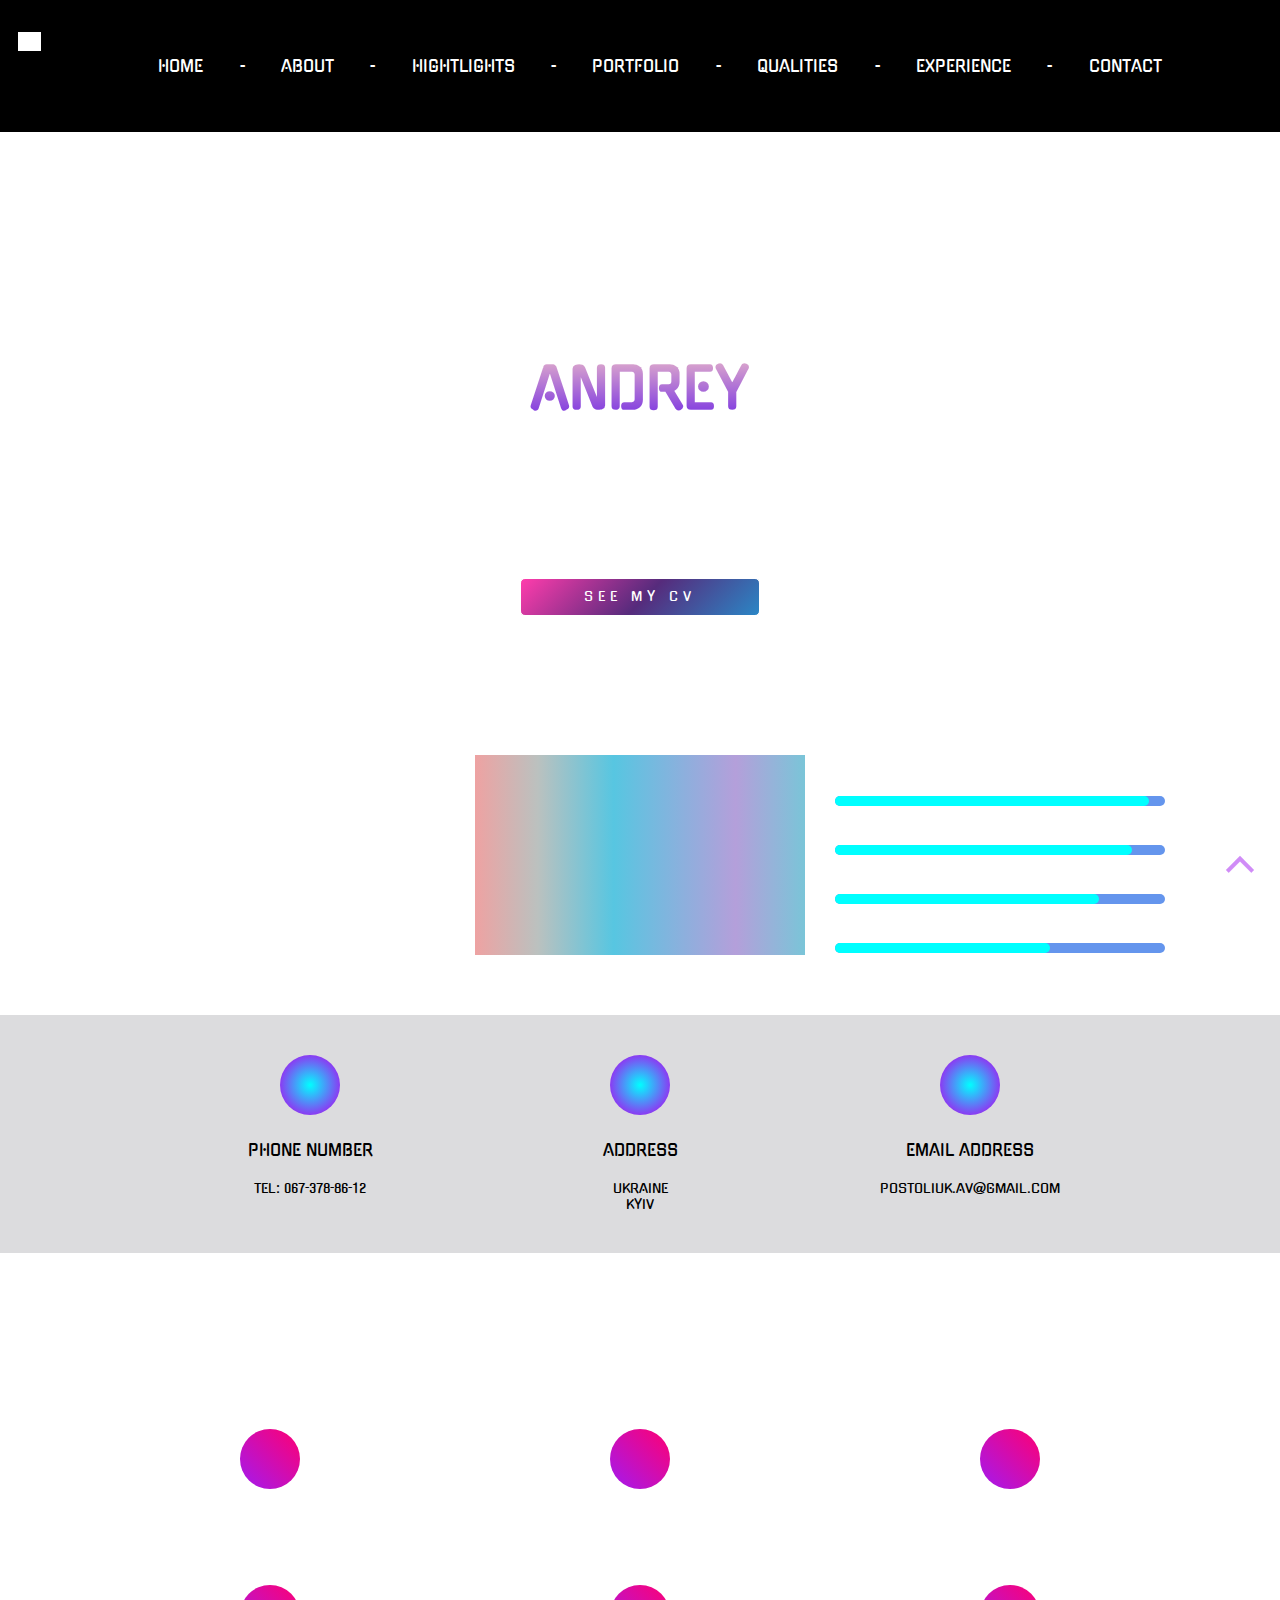
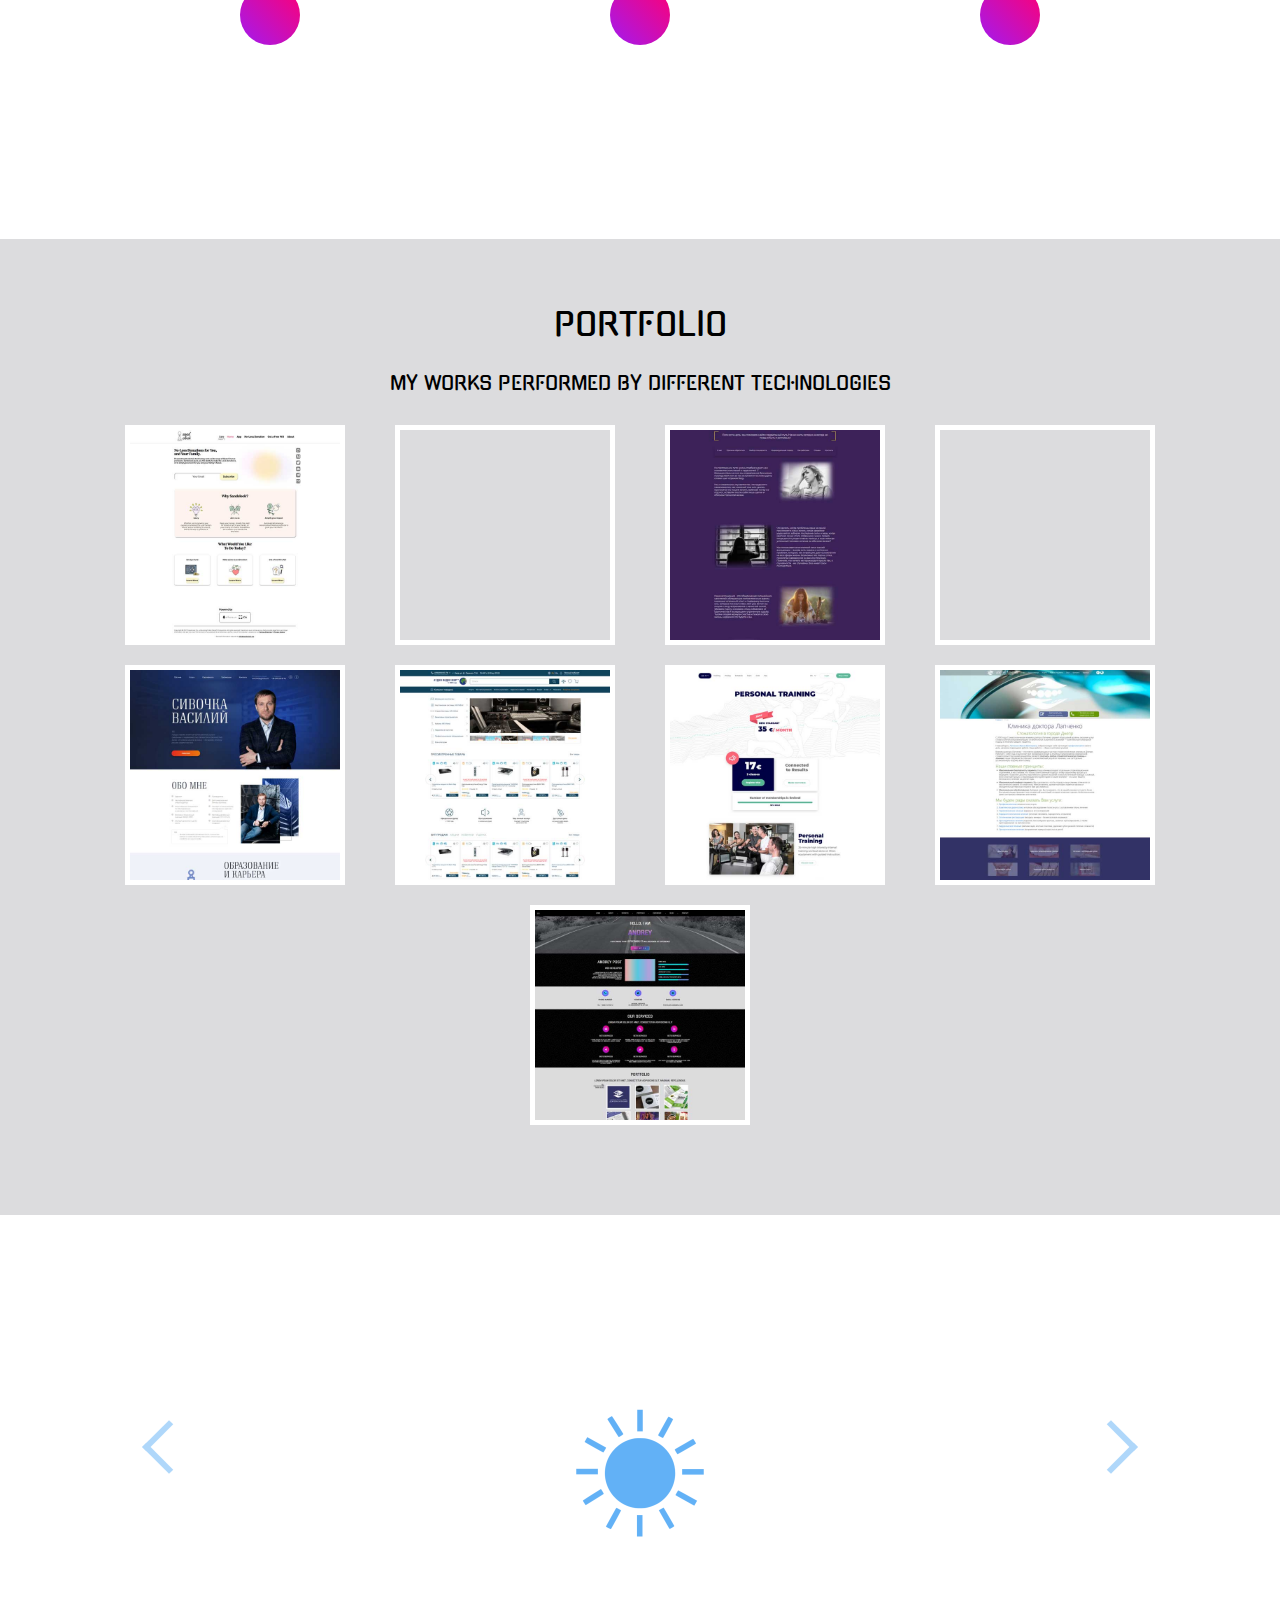
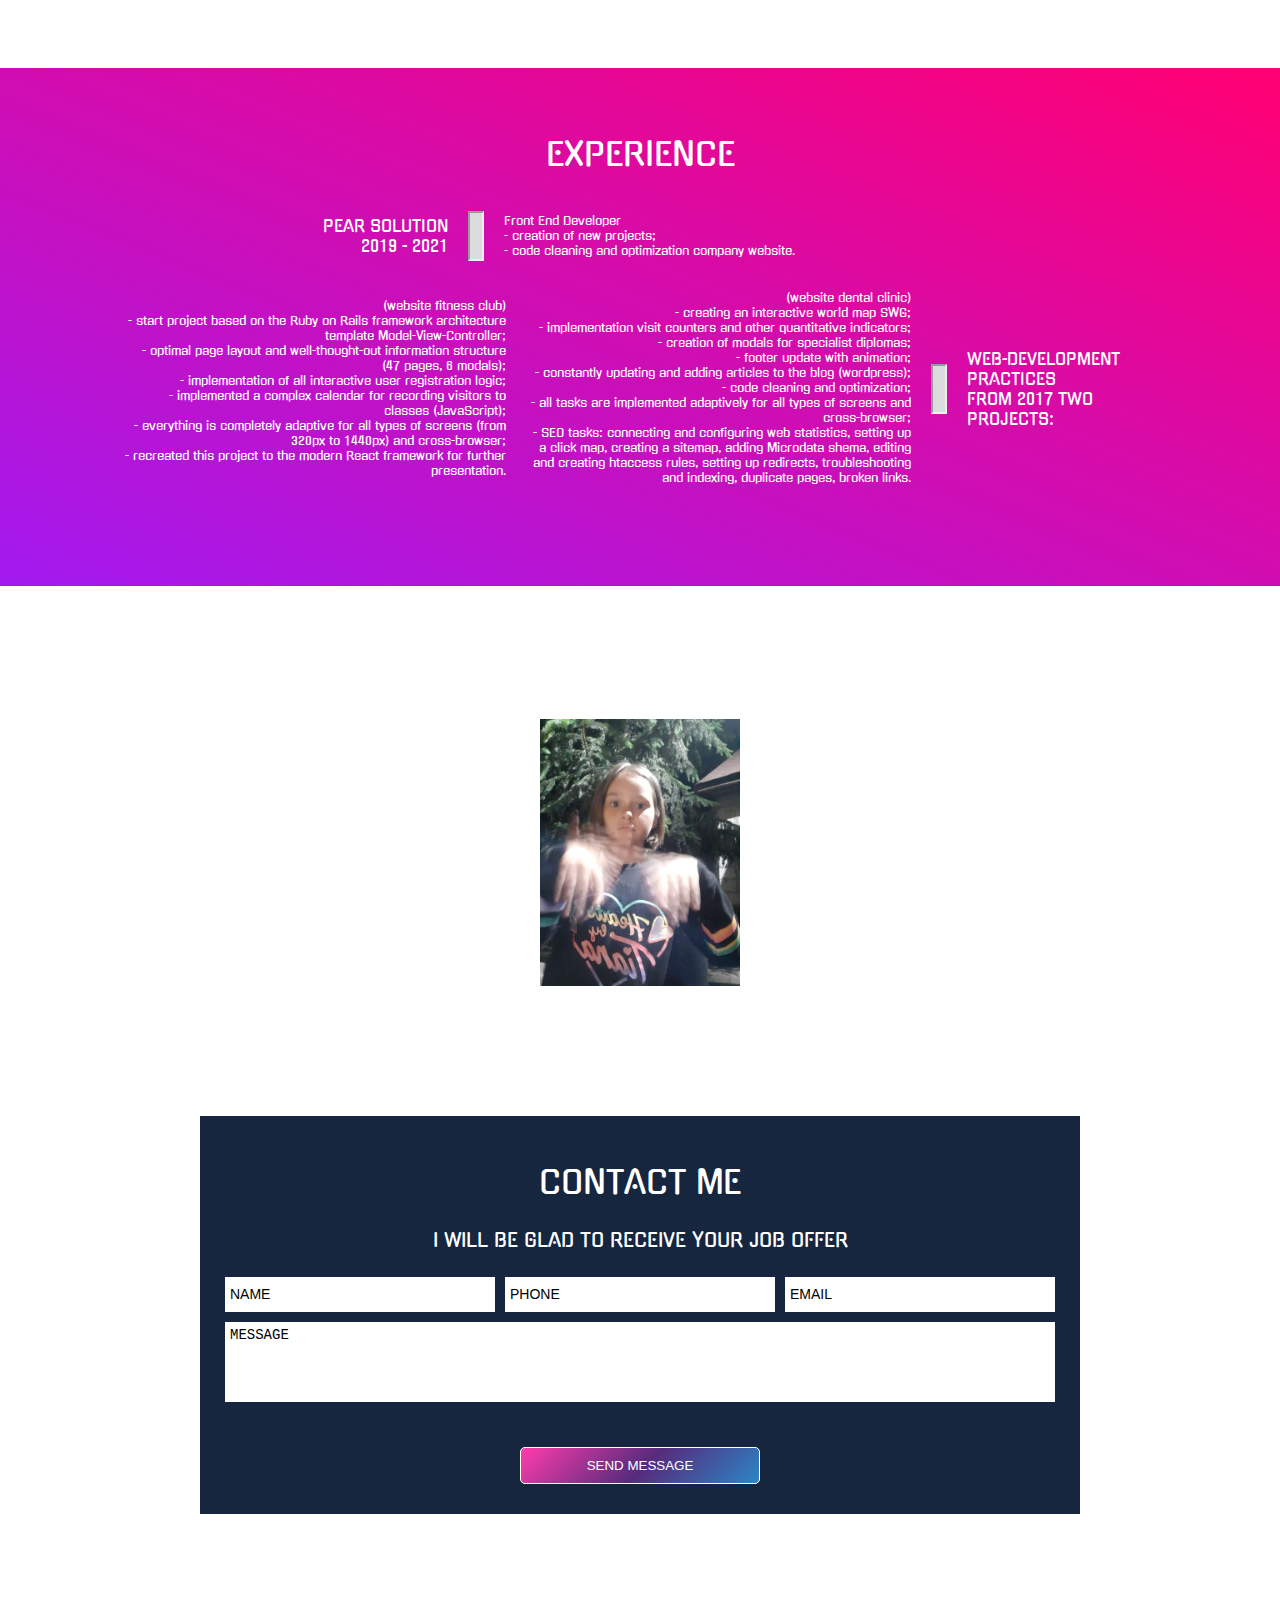
==== index.html @ 6c4f2dbc "change link sand" ====
<!DOCTYPE html>
<html lang="en">

<head>
	<meta charset="UTF-8">
	<link rel="apple-touch-icon" href="./images/favicon.png">
	<link rel="shortcut icon" href="./images/favicon.png" type="image/x-icon">
	<meta name="viewport" content="width=device-width, initial-scale=1.0">
	<link href="https://fonts.googleapis.com/css2?family=Gugi&family=Righteous&display=swap" rel="stylesheet">
	<link rel="stylesheet" href="normalize.css">
	<link rel="stylesheet" href="style.css">
	<title>portfolio</title>
</head>

<body>
	<header class="home">
		<div class="flag"></div>
		<nav class="section">
			<ul>
				<li><a href="" data-section="home">home</a></li>
				<li>-</li>
				<li><a href="" data-section="block2">about</a></li>
				<li>-</li>
				<li><a href="" data-section="block4">hightlights</a></li>
				<li>-</li>
				<li><a href="" data-section="block5">portfolio</a></li>
				<li>-</li>
				<li><a href="" data-section="block6">qualities</a></li>
				<li>-</li>
				<li><a href="" data-section="block7">experience</a></li>
				<li>-</li>
				<li><a href="" data-section="contact">contact</a></li>
			</ul>
		</nav>
	</header>
	<main>
		<div class="block1">
			<div>
				<div class="section">
					<hgroup>
						<h2>hello, i am</h2>
						<h1>andrey</h1>
						<h4>i have <span class="milleseconds"></span> days of experience</h4>
						<!-- <h4>i have more than <span class="milleseconds"></span> milliseconds of experience</h4> -->
					</hgroup>
					<a href="https://drive.google.com/file/d/1YotzkMjfQRaDuEBDwE_WOH72OM7U2O0s/view?usp=sharing"
						class="button" target="_blank">see my cv</a>
				</div>
			</div>
		</div>
		<article class="block2 section">
			<hgroup>
				<h2>andrey post</h2>
				<h3>front end web developer</h3>
				<h6>I am very responsible and well-organized person I have a great desire to develop and improve
					my knowledge</h6>
			</hgroup>
			<div class="photo"></div>
			<div class="rateBlock">
				<p>html (<span class="rateLine">95</span>%)</p>
				<div class="baseLine">
					<div class="growLine"></div>
				</div>
				<p>css (<span class="rateLine">90</span>%)</p>
				<div class="baseLine">
					<div class="growLine"></div>
				</div>
				<p>javascript (<span class="rateLine">80</span>%)</p>
				<div class="baseLine">
					<div class="growLine"></div>
				</div>
				<p>Figma, Sketch, Photoshop, Xd (<span class="rateLine">65</span>%)</p>
				<div class="baseLine">
					<div class="growLine"></div>
				</div>
			</div>
		</article>
		<div class="block3">
			<div class="section">
				<div>
					<a href="tel:+380673788612"><i class="phone"></i></a>
					<h4>phone number</h4>
					<a href="tel:+380673788612">tel: 067-378-86-12</a>
				</div>
				<div>
					<i class="address"></i>
					<h4>address</h4>
					<a>Ukraine</a>
					<a>Kyiv</a>
				</div>
				<div>
					<a href="mailto:postoliuk.av@gmail.com"><i class="email"></i></a>
					<h4>email address</h4>
					<a href="mailto:postoliuk.av@gmail.com">postoliuk.av@gmail.com</a>
				</div>
			</div>
		</div>
		<div class="block4">
			<div class="section">
				<hgroup>
					<h2>hightlights</h2>
					<h3>Programming languages, Libraries, Frameworks, Graphics software</h3>
				</hgroup>
				<div class="grid">
					<div>
						<i class="first"></i>
						<h4>JavaScript, Typescript, CSS3, HTML5</h4>
					</div>
					<div>
						<i class="second"></i>
						<h4>React, JQuery</h4>
					</div>
					<div>
						<i class="third"></i>
						<h4>Bootstrap, UIkit, Owl carousel</h4>
					</div>
					<div>
						<i class="fourth"></i>
						<h4>Figma, Sketch (Lunacy), Photoshops, Xd</h4>
					</div>
					<div>
						<i class="fifth"></i>
						<h4>Webpack, Gulp, Ajax</h4>
					</div>
					<div>
						<i class="sixth"></i>
						<h4>Git, Github, Gitlab</h4>
					</div>
				</div>
				<p>I continue in-depth study and improvement of skills in this area!</p>
			</div>
		</div>
		<div class="block5">
			<div class="section">
				<hgroup>
					<h2>portfolio</h2>
					<h3>My works performed by different technologies</h3>
				</hgroup>
				<article>
					<!-- <div>
						<a href="#portfolio">all</a>
						<a href="#portfolio">presentation</a>
						<a href="#portfolio">work ideas</a>
					</div> -->
					<article class="portfolio_icons">
						<a href="https://andreypost.github.io/sandclock/" target="_blank">
							<div class="project_09"></div>
						</a>
						<a href="https://andreypost.github.io/sun-for-you/" target="_blank">
							<div class="project_08"></div>
						</a>
						<a href="https://andreypost.github.io/liniya/" target="_blank">
							<div class="project_07"></div>
						</a>
						<a href="https://andreypost.github.io/tradenet-plus/" target="_blank">
							<div class="project_06"></div>
						</a>
						<a href="https://syvochka.com/" target="_blank">
							<div class="project_05"></div>
						</a>
						<a href="https://andreypost.github.io/avm-react-app/" target="_blank">
							<div class="project_04"></div>
						</a>
						<a href="https://andreypost.github.io/35fit/" target="_blank">
							<div class="project_03"></div>
						</a>
						<a href="https://lapchenko.clinic/" target="_blank">
							<div class="project_02"></div>
						</a>
						<a href="https://andreypost.github.io/portfolio/" target="_blank">
							<div class="project_01"></div>
						</a>
					</article>
				</article>
			</div>
		</div>
		<div class="block6">
			<div class="section">
				<i class="prev"></i>
				<hgroup>
					<h2>personal qualities</h2>
				</hgroup>
				<div class="carousel">
					<div class="slider" id="slider">
						<div>
							<h3>positive attitude</h3>
							<div>
								<i class="sun"></i>
							</div>
						</div>
						<div>
							<h3>self-learning</h3>
							<div>
								<i class="battery"></i>
							</div>
						</div>
						<div>
							<h3>communicative</h3>
							<div>
								<i class="group"></i>
							</div>
						</div>
						<div>
							<h3>responsible</h3>
							<div>
								<i class="briefcase"></i>
							</div>
						</div>
						<div>
							<h3>organized</h3>
							<div>
								<i class="book"></i>
							</div>
						</div>
					</div>
				</div>
				<i class="next"></i>
				<h5>I like to create high-quality projects</h5>
			</div>
		</div>
		<div class="block7">
			<div class="section">
				<hgroup>
					<h2>experience</h2>
				</hgroup>
				<div class="experience">
					<article>
						<h4>Pear Solution<br>2019 - 2021</h4>
						<hr>
						<p>Front End Developer
							<br>- creation of new projects;
							<!-- <br>- start new project AWM (electronics store website); -->
							<br>- code cleaning and optimization company website.
						</p>
					</article>
					<article>
						<h4>Web-Development practices<br>From 2017 two projects:</h4>
						<hr>
						<p>(website fitness club)
							<br>- start project based on the Ruby on Rails framework architecture template
							Model-View-Controller;
							<br>- optimal page layout and well-thought-out information structure (47 pages, 6 modals);
							<br>- implementation of all interactive user registration logic;
							<br>- implemented a complex calendar for recording visitors to classes (JavaScript);
							<br>- everything is completely adaptive for all types of screens (from 320px to 1440px) and
							cross-browser;
							<br>- recreated this project to the modern React framework for further presentation.
						</p>
						<p>(website dental clinic)
							<br>- creating an interactive world map SWG;
							<br>- implementation visit counters and other quantitative indicators;
							<br>- creation of modals for specialist diplomas;
							<br>- footer update with animation;
							<br>- constantly updating and adding articles to the blog (wordpress);
							<br>- code cleaning and optimization;
							<br>- all tasks are implemented adaptively for all types of screens and cross-browser;
							<br>- SEO tasks: connecting and configuring web statistics, setting up a click map,
							creating a sitemap, adding Microdata shema, editing and creating htaccess rules, setting up
							redirects, troubleshooting and indexing, duplicate pages, broken links.
						</p>
						<!-- <p>I recently began to be fascinated by web programming, with<span class="expYear"></span>years
							of experience designing, developing, and managing sites and internal frameworks.</p> -->
					</article>
					<!-- <article> -->
					<!-- <h4>Self-employed<br>2008 - the present</h4> -->
					<!-- <h4>Self-employed<br>2008 - 2017</h4>
						<hr>
						<p>Worked as a contract manager for car sales.</p>
					</article>
					<article>
						<h4>Restaurant Manager «Санчо Панса»<br>2007 - 2008</h4>
						<hr>
						<p>Financial management of the restaurant, production, personnel management, organization and
							control of service rules and service standards;
							organization of outdoor banquets (catering).<br>Maintained and improved the quality of
							service and food. As a manager, I have repeatedly received bonuses for relevant work.</p> -->
					<!-- <p>управление финансовой деятельностью ресторана, производством,  управление персоналом, организация и контроль правил сервиса и стандартов обслуживания;
							организация выездных банкетов (кейтеринг). Поддерживал и улучшал качество сервиса и еды, в качестве управляющего я неоднократно получал премии за соотетсвтующий труд.</p> -->
					<!-- </article>
					<article>
						<h4>Operations Director coffeehouse chains «Кафка»<br>2005 – 2007</h4>
						<hr>
						<p>Preparation and organization of the enterprise for the launch of the cafe; personnel
							management, production;
							standardization of service processes; planning, budgeting.<br>I opened three cafes, launched
							a pastry shop. For two years there has been a steady increase in income.</p> -->
					<!-- <p>Подготовка и организация деятельности предприятия для старта кафе; управленим персоналом, производством; 
								стандартизация процессов сервиса; планирование, бюджетирование.</p> -->
					<!-- </article> -->
				</div>
			</div>
		</div>
		<div class="section" class="frends">
			<article>
				<H2>Это мой друг!</H2>
			</article>
			<div class="frends_view">
				<img src="./images/frend_01.jpg" alt="">
				<img src="./images/frend_02.jpg" alt="">
			</div>
		</div>
		<!-- <div class="block8" id="blog">
			<div class="section">
				<hgroup>
					<h2>blog</h2>
					<h3>Lorem ipsum dolor sit amet, consectetur adipisicing elit. Veniam, minus!</h3>
				</hgroup>
				<article>
					<div>
						<div class="blockImg1"></div>
						<h4>personal adviser</h4>
						<h5>Computer and Using Some Color</h5>
						<p>Lorem ipsum dolor sit amet, consectetur adipisicing elit. Dolore voluptates voluptate
							doloribus, quaerat sequi sunt porro magni provident dignissimos quibusdam?</p>
						<button class="button"><a href="#blog">read</a></button>
					</div>
					<div>
						<div class="blockImg2"></div>
						<h4>personal adviser</h4>
						<h5>Computer and Using Some Color</h5>
						<p>Lorem ipsum dolor sit amet, consectetur adipisicing elit. At consequatur ad dicta iste iure
							odio voluptate, nobis maiores beatae! Dignissimos numquam, ab. Neque non fugit, et! Sint
							nesciunt quasi velit. Lorem ipsum dolor sit amet, consectetur adipisicing elit. Obcaecati
							culpa dolorem voluptatum, adipisci consectetur velit! Eius cupiditate similique fuga
							consectetur dolore, deserunt sit dolor doloremque tempore odit officiis! Vitae, dolore.</p>
						<button class="button"><a href="#blog">read</a></button>
					</div>
					<div>
						<div class="blockImg3"></div>
						<h4>personal adviser</h4>
						<h5>Computer and Using Some Color</h5>
						<p>Lorem ipsum dolor sit amet, consectetur adipisicing elit. Alias, doloremque, sunt. Aut
							necessitatibus voluptatibus, ipsa!</p>
						<button class="button"><a href="#blog">read</a></button>
					</div>
				</article>
			</div>
		</div> -->
	</main>
	<footer>
		<div class="section">
			<div class="contact">
				<hgroup>
					<h2>contact me</h2>
					<h3>I will be glad to receive your job offer</h3>
				</hgroup>
				<form action="https://formspree.io/mnqabzye" method="POST" id="form">
					<article>
						<input type="text" name="name" placeholder="Name" required="">
						<input type="tel" name="phone" placeholder="Phone" required="">
						<input type="email" name="email" placeholder="Email" required="">
					</article>
					<article>
						<textarea name="message" placeholder="message" required=""></textarea>
					</article>
				</form>
				<button type="submit" form="form" class="button" id="btnSubmit">send message</button>
			</div>
		</div>
		<p>Copyright <span class="year"></span> by andrey.post.in.ua All Rights Reserved.</p>
		<i id="arrowUp" hidden=""></i>
	</footer>
	<div id="coverId" hidden></div>
	<script src="script.js"></script>
</body>

</html>
---- style.css ----
@keyframes colorFont {
	0% {
		color: #FFE4C4;
	}
	25% {
		color: #7FFFD4;
	}
	50% {
		color: #ADFF2F;
	}
	75% {
		color: #00FFFF;
	}
	100% {
		color: #FFE4C4;
	}
}

html, body {
	margin: 0;
	padding: 0;
}

* {
	box-sizing: border-box;
	border: none;
	outline: none;
	font-weight: normal;
}

body {
	font-family: 'Righteous', cursive;
	font-family: 'Gugi', cursive;
	text-transform: uppercase;
	color: white;
}

h1 {
	font-size: 55px;
	font-weight: bold;
}

h2 {
	font-size: 32px;
}

p {
	font-size: 12px;
}

a, li, .block7 hr {
	display: block;
}

a {
	font-size: 13px;
	color: white;
	text-decoration: none;
}

i, button {
	cursor: pointer;
}

i {
	display: inline-block;
}

textarea {
	resize: none;
}

.block3 *, .block5 *, footer p, footer input::placeholder, footer textarea::placeholder {
	color: black;
	text-transform: uppercase;
}

header {
	background: black;
	position: relative;
}

.section {
	max-width: 1080px;
	margin: 0 auto;
	padding: 20px;
	text-align: center;
}

ul, article {
	display: flex;
	justify-content: space-around;
	align-items: center;
	flex-wrap: wrap;
}

header a {
	font-size: 16px;
}

header a:hover {
	color: #7028e4;
}

main {
	background: url(images/body_back.png);
}

.flex {
	display: flex;
	justify-content: space-around;
	align-items: center;
	flex-wrap: wrap;
}

.colomn {
	flex-direction: column;
}

.flag {
	width: 23px;
	height: 19px;
	position: absolute;
	left: 18px;
	top: 32px;
	background: url(images/ukraine.png) center center / 100% no-repeat, white;
}

/* block1 */

.block1 {
	background: url(images/front_back.jpg) center bottom, no-repeat;
	background-size: cover;
	/*background:linear-gradient(rgba(0, 0, 0, 0.5) 100%, rgba(0, 0, 0, 0.5)100%),url(images/header_back.jpg);*/
}

.block1>div {
	background: url(images/transparent.png);
}

.block1 span {
	font-size: 20px;
}

.block1 .section hgroup {
	padding: 160px 0 110px;
}

.block1 .section hgroup * {
	/*animation: colorFont 8s infinite alternate;*/
}

.block1 h1 {
	background-image: linear-gradient(to top, #7028e4 0%, #e5b2ca 100%);
	color: transparent;
	-webkit-background-clip: text;
	background-clip: text;
}

.button {
	width: 240px;
	margin: 10px auto;
	padding: 10px 20px;
	border: 1px solid white;
	border-radius: 5px;
	background-image: linear-gradient(-225deg, #FF3CAC 0%, #562B7C 52%, #2B86C5 100%);
	letter-spacing: 5px;
	color: white;
	text-transform: uppercase;
}

.block1 .button {
	margin-bottom: 60px;
}

/* block2 */

.block2>* {
	flex: 1 270px;
	margin: 15px;
}

.block2 hgroup {
	text-align: right;
}

.rateBlock {
	text-align: left;
}

.baseLine {
	width: 100%;
	height: 10px;
	border-radius: 6px;
	background: #6495ED;
}

.growLine {
	width: auto;
	height: 10px;
	border-radius: 6px;
	background: #00FFFF;
}

.photo {
	height: 200px;
	background-image: linear-gradient(-225deg, #69EACB 0%, #EACCF8 48%, #6654F1 100%);
	background-image: linear-gradient(to right, #eea2a2 0%, #bbc1bf 19%, #57c6e1 42%, #b49fda 79%, #7ac5d8 100%);
}

/* block3 */

.block3, .block5 {
	background: #dcdcde;
}

.block3 .section {
	display: grid;
	grid-template-columns: repeat(auto-fill, 300px);
	gap: 30px;
	justify-content: center;
}

.block3 a {
	margin-top: auto;
}

.phone, .address, .email {
	width: 60px;
	height: 60px;
	border-radius: 50%;
	/*background: url(images/phone.png) center center no-repeat, #000;*/
	background: url(images/phone_02.png) center center no-repeat, repeating-radial-gradient(circle, #a21af0 35px, #00FFFF 40px, #a21af0 75px);
}

.address {
	/*background: url(images/address.png) center center no-repeat, #000;*/
	background: url(images/home_02.png) center center no-repeat, repeating-radial-gradient(circle, #a21af0 35px, #00FFFF 40px, #a21af0 75px);
}

.email {
	/*background: url(images/setting.png) center center no-repeat, #000;*/
	background: url(images/mail_02.png) center center no-repeat, repeating-radial-gradient(circle, #a21af0 35px, #00FFFF 40px, #a21af0 75px);
}

/* block4 */

.grid {
	display: grid;
	grid-template-columns: repeat(3, 1fr);
	grid-gap: 30px;
	margin-bottom: 40px;
}

.first, .second, .third, .fourth, .fifth, .sixth {
	width: 60px;
	height: 60px;
	border-radius: 50%;
}

.first {
	background: url(images/setting.png) center center no-repeat, linear-gradient(to bottom left, #ff0072, #a21af0);
}

.second {
	background: url(images/chain.png) center center no-repeat, linear-gradient(to bottom left, #ff0072, #a21af0);
}

.third {
	background: url(images/cubes.png) center center no-repeat, linear-gradient(to bottom left, #ff0072, #a21af0);
}

.fourth {
	background: url(images/rocket.png) center center no-repeat, linear-gradient(to bottom left, #ff0072, #a21af0);
}

.fifth {
	background: url(images/electric.png) center center no-repeat, linear-gradient(to bottom left, #ff0072, #a21af0);
}

.sixth {
	background: url(images/lamp.png) center center no-repeat, linear-gradient(to bottom left, #ff0072, #a21af0);
}

/* block5 */

.block5 .section>article>div {
	flex: 1;
	align-self: baseline;
	text-align: right;
}

.block5 article article {
	flex: 6;
	margin-bottom: 40px;
}

.block5 a:first-child {
	text-decoration: underline;
}

.portfolio_icons div {
	width: 220px;
	height: 220px;
	margin: 10px;
	border: 5px solid white;
	transition: all .2s;
}

.project_01 {
	background: url(images/portfolio_01.jpg) center center no-repeat;
	background-size: cover;
}

.project_02 {
	background: url(images/portfolio_02.jpg) center center no-repeat;
	background-size: cover;
}

.project_03 {
	background: url(images/portfolio_03.jpg) center center no-repeat;
	background-size: cover;
}

.project_04 {
	background: url(images/portfolio_04.jpg) center center no-repeat;
	background-size: cover;
}

.project_05 {
	background: url(images/portfolio_05.jpg) center center no-repeat;
	background-size: cover;
}

.project_06 {
	background: url(images/portfolio_06.jpg) center center no-repeat;
	background-size: cover;
}

.project_07 {
	background: url(images/portfolio_07.jpg) center center no-repeat;
	background-size: cover;
}

.project_08 {
	background: url(images/portfolio_08.jpg) center center no-repeat;
	background-size: cover;
}

.project_09 {
	background: url(images/portfolio_09.jpg) center center no-repeat;
	background-size: cover;
}

.block5 a div:hover {
	border-color: #00FFFF;
}

/*block6*/

.block6 {
	background: url(images/testimo_back.png) center left no-repeat;
	background-size: cover;
}

.block6 .section {
	position: relative;
}

.block6 .section>i {
	position: absolute;
	top: 47%;
	opacity: .5;
	padding: 16px;
	border: solid #62B1F6;
	border-width: 6px 0 0 6px;
	z-index: 9999;
}

.block6 .section>i:hover {
	opacity: 1;
}

.prev {
	left: 50px;
	transform: rotate(-45deg);
	-webkit-transform: rotate(-45deg);
}

.next {
	right: 50px;
	transform: rotate(135deg);
	-webkit-transform: rotate(135deg);
}

.carousel {
	width: 60%;
	margin: auto;
}

.slider {
	min-height: 220px;
	display: flex;
	justify-content: space-around;
	align-items: baseline;
	position: relative;
}

.slider>div {
	/* display: flex;
	flex-flow: column;
	align-items: center;
	justify-content: space-between; */
	position: absolute;
	opacity: 1;
	transition: 1s all;
}

.slider .hidden {
	opacity: 0;
}

.slider h3 {
	letter-spacing: 10px;
	margin-left: 10px;
}

/* .slider > div > p {
	quotes: "„" "“";
} */

/* .slider > div > p:before {
	font-family: sans-serif;
	content: open-quote;
	font-size: 50px;
	vertical-align: 20px;
} */

/* .slider > div > p:after {
	font-family: sans-serif;
	content: close-quote;
	font-size: 50px;
	vertical-align: -35px;
} */

.slider i {
	width: 128px;
	height: 128px;
}

.sun {
	background: url(images/sun.png);
}

.battery {
	background: url(images/battery.png);
}

.book {
	background: url(images/book.png);
}

.briefcase {
	background: url(images/briefcase.png);
}

.group {
	background: url(images/group.png);
}

/*freds*/

.frends_view {
	display: grid;
	grid-template-columns: auto auto auto;
	justify-content: center;
	align-items: center;
	gap: 40px;
}

.frends_view img {
	max-width: 200px;
}

/* block7 */

.block7 {
	background: linear-gradient(to bottom left, #ff0072, #a21af0);
	padding-bottom: 40px;
}

.experience article {
	margin-bottom: 40px;
}

.block7 .experience * {
	margin: 10px;
}

.experience h4 {
	flex: 1;
	text-align: right;
}

.block7 hr {
	width: 16px;
	height: 50px;
	background: #dcdcde;
	border-style: inset;
	border-width: 2px;
}

.experience p {
	flex: 2;
	text-transform: initial;
	text-align: left;
}

.experience article:nth-of-type(even) h4 {
	order: 3;
	text-align: left;
}

.experience article:nth-of-type(even) hr {
	order: 2
}

.experience article:nth-of-type(even) p {
	order: 1;
	text-align: right;
}

/*block8*/

.block8 article {
	align-items: unset;
}

.block8 article>div {
	display: flex;
	flex-flow: column nowrap;
	align-items: center;
	flex: 1;
	margin: 20px;
}

.block8 button {
	margin-top: auto;
}

.blockImg1, .blockImg2, .blockImg3 {
	width: 220px;
	height: 220px;
	background: url(images/blog_img_1.png) center center no-repeat;
}

.blockImg2 {
	background: url(images/blog_img_2.png) center center no-repeat;
}

.blockImg3 {
	background: url(images/blog_img_3.png) center center no-repeat;
}

/* .block8 p {
	text-transform: lowercase;
} */

/* footer */

footer {
	display: flex;
	flex-direction: column;
	align-items: center;
	text-align: center;
	background: url(images/footer_back.png);
}

footer .section {
	width: 100%;
}

.contact {
	margin: 50px auto;
	padding: 20px;
	background: #15263e;
}

footer input, footer textarea {
	flex: 1;
	height: 35px;
	margin: 5px;
	padding: 5px;
	font-size: 14px;
}

footer textarea {
	height: 80px;
}

footer .button {
	margin-top: 40px;
	letter-spacing: normal;
}

footer p {
	margin: 0 40px;
}

#arrowUp {
	position: fixed;
	bottom: 20px;
	right: 30px;
	opacity: 0.5;
	padding: 8px;
	border: solid #A21AF0;
	border-width: 4px 0 0 4px;
	transform: rotate(45deg);
	-webkit-transform: rotate(45deg);
}

#arrowUp:hover {
	opacity: 1;
}

/* #coverId {
	position: fixed;
	left: 0;
	top: 0;
	width: 100%;
	height: 100%;
	z-index: 9000;
	background: rgba(0,0,0,1);
	opacity: .6;
}
#modalId {
	display: flex;
	justify-content: space-around;
	align-items: center;
	position: fixed;
	left: 0;
	top: 0;
	width: 100%;
	height: 100%;
	z-index: 9999;
}
#modalId button {
	width: 180px;
    padding: 8px 40px;
    background: linear-gradient(#c7ecee, #8cb02f);
    font-size: 16px;
    color: black;
    border: 3px solid #5f27cd;
    border-radius: 10px;
} */

@media (max-width: 1440px) {
	.block1 .section hgroup {
		padding: 80px 0 60px;
	}
	.block1 .button {
		margin-bottom: 40px;
	}
}

@media (min-width: 920px) {
	.section {
		padding: 40px 0;
	}
	.contact {
		width: 880px;
	}
}

@media (max-width: 820px) {
	header a {
		font-size: 13px;
	}
	.block8 article>div {
		flex: unset;
	}
	i, button, a {
		cursor: unset;
	}
}

@media (max-width: 768px) {
	header ul {
		margin: 0;
		padding: 0;
	}
	header ul {
		flex-direction: column;
	}
	.block1 .section hgroup {
		padding: 40px 0;
	}
	.grid {
		grid-template-columns: repeat(2, 1fr);
	}
	.portfolio_icons div {
		width: 160px;
		height: 160px;
	}
	.block5 article a {
		text-align: center;
	}
	.block7 .experience article h4 {
		order: 2;
		text-align: right;
	}
	.block7 .experience article hr {
		order: 1;
	}
	.block7 .experience article p {
		order: 3;
		text-align: left;
	}
	footer input {
		flex: unset;
		width: 100%;
	}
	#arrowUp {
		padding: 6px;
	}
}

@media (max-width: 480px) {
	button {
		width: 75%;
	}
	.portfolio_icons div {
		width: 120px;
		height: 120px;
	}
	.frends_view img {
		max-width: 100%;
	}
	.block7 article {
		flex-flow: column;
	}
	.block7 .experience article h4, .block7 .experience article p {
		text-align: center;
	}
	.block7 hr {
		width: 90%;
		height: 16px;
	}
}
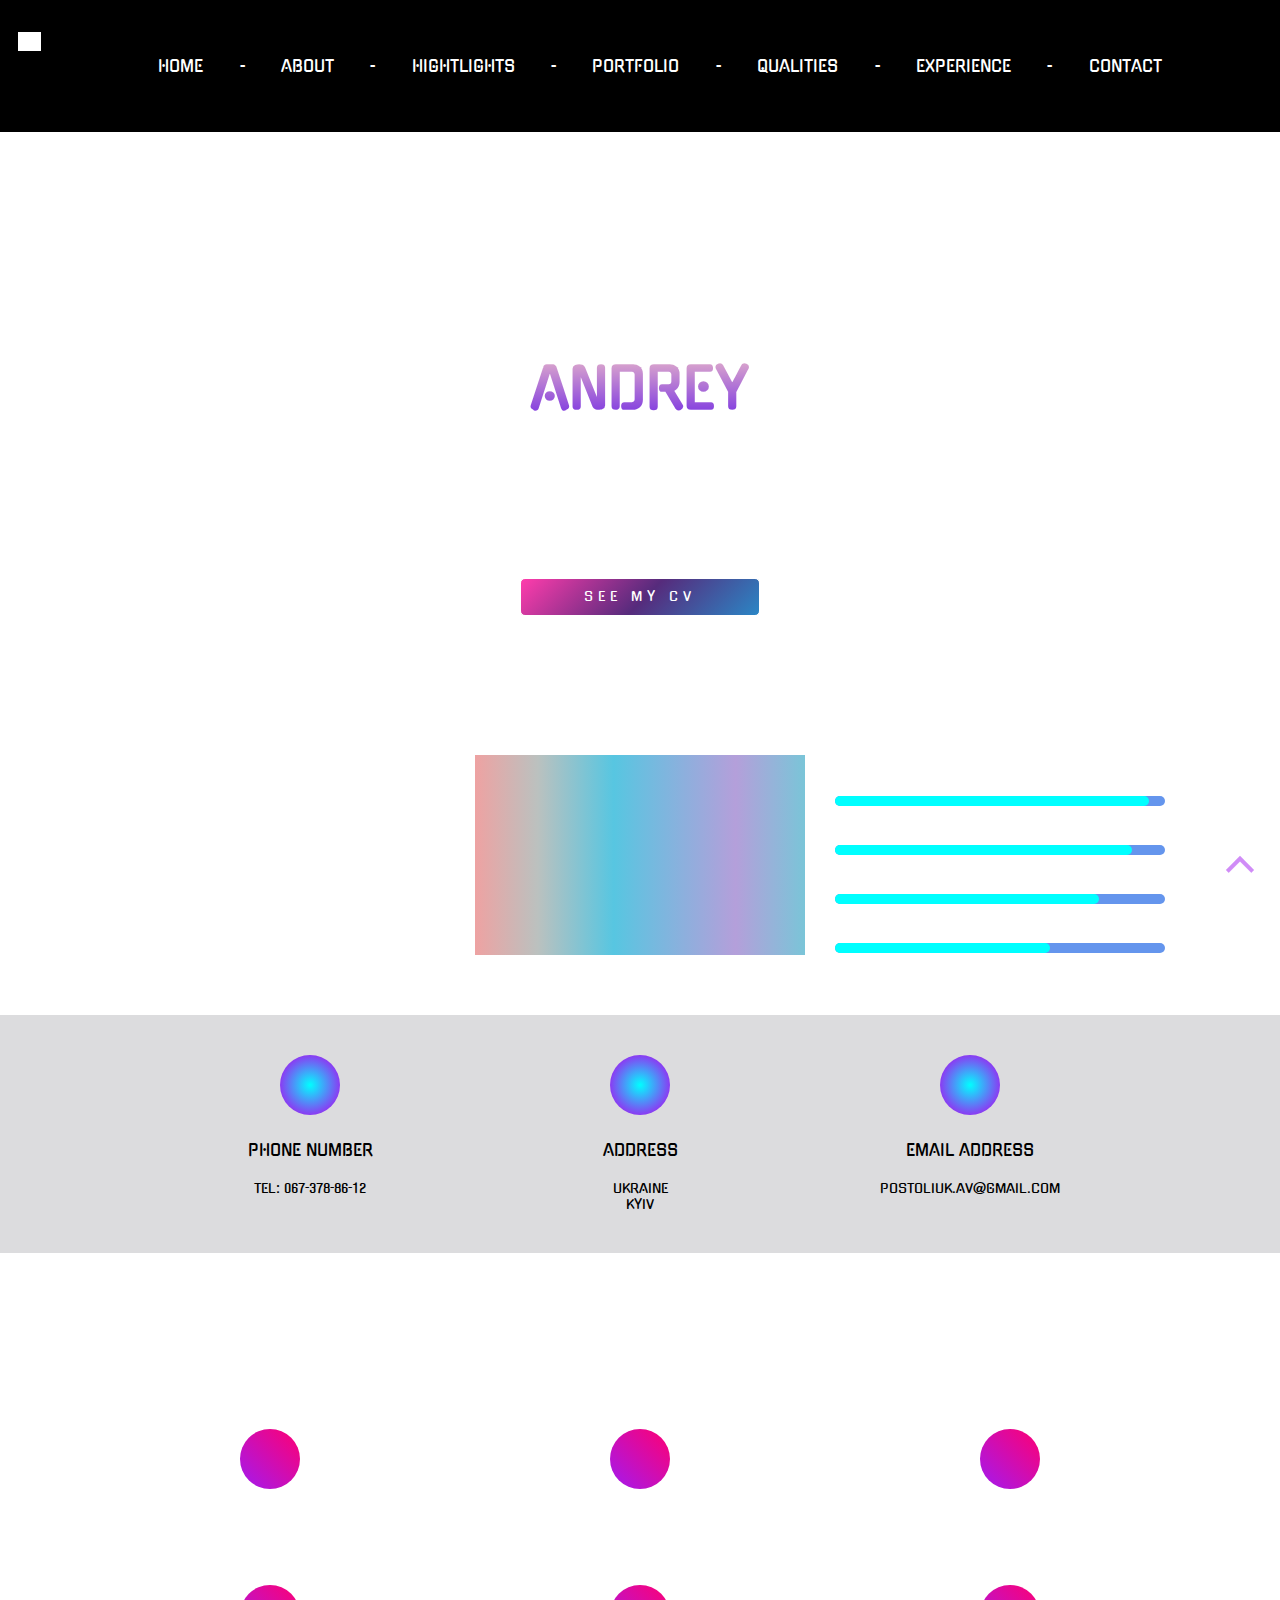
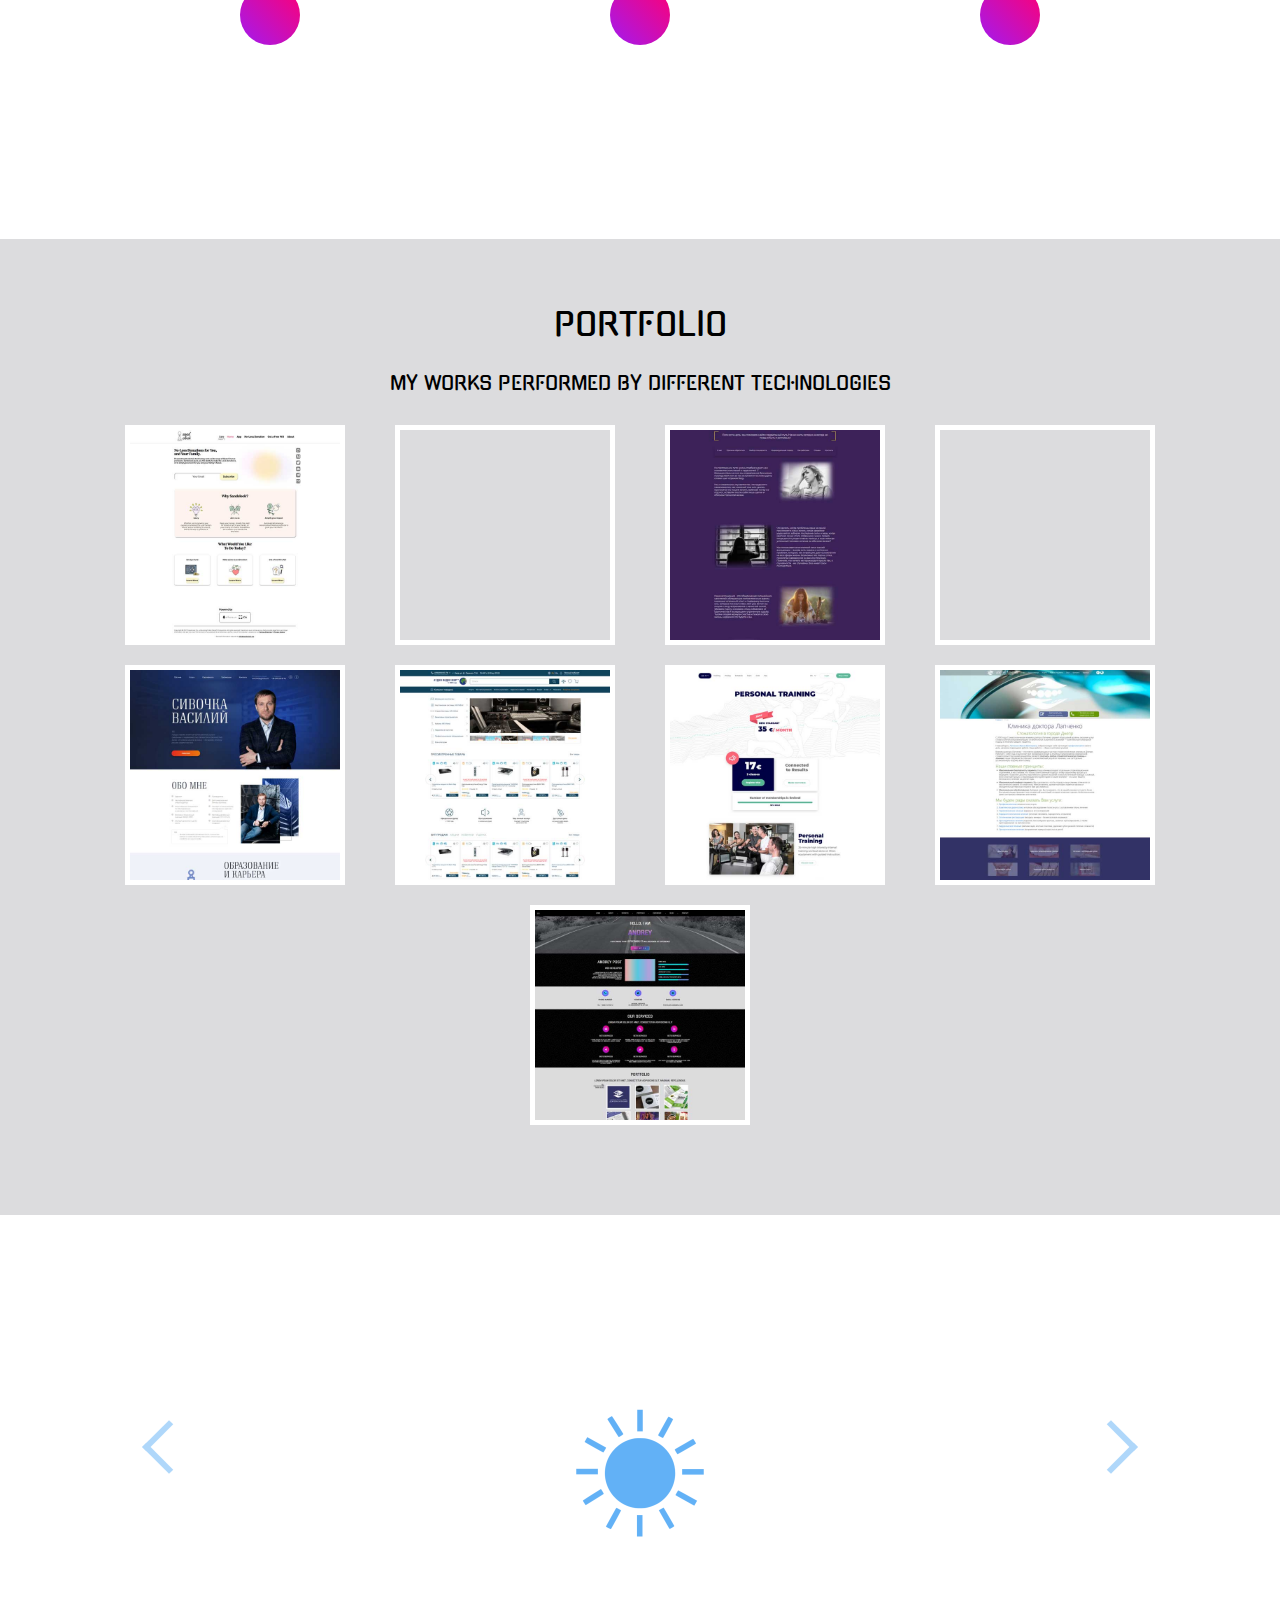
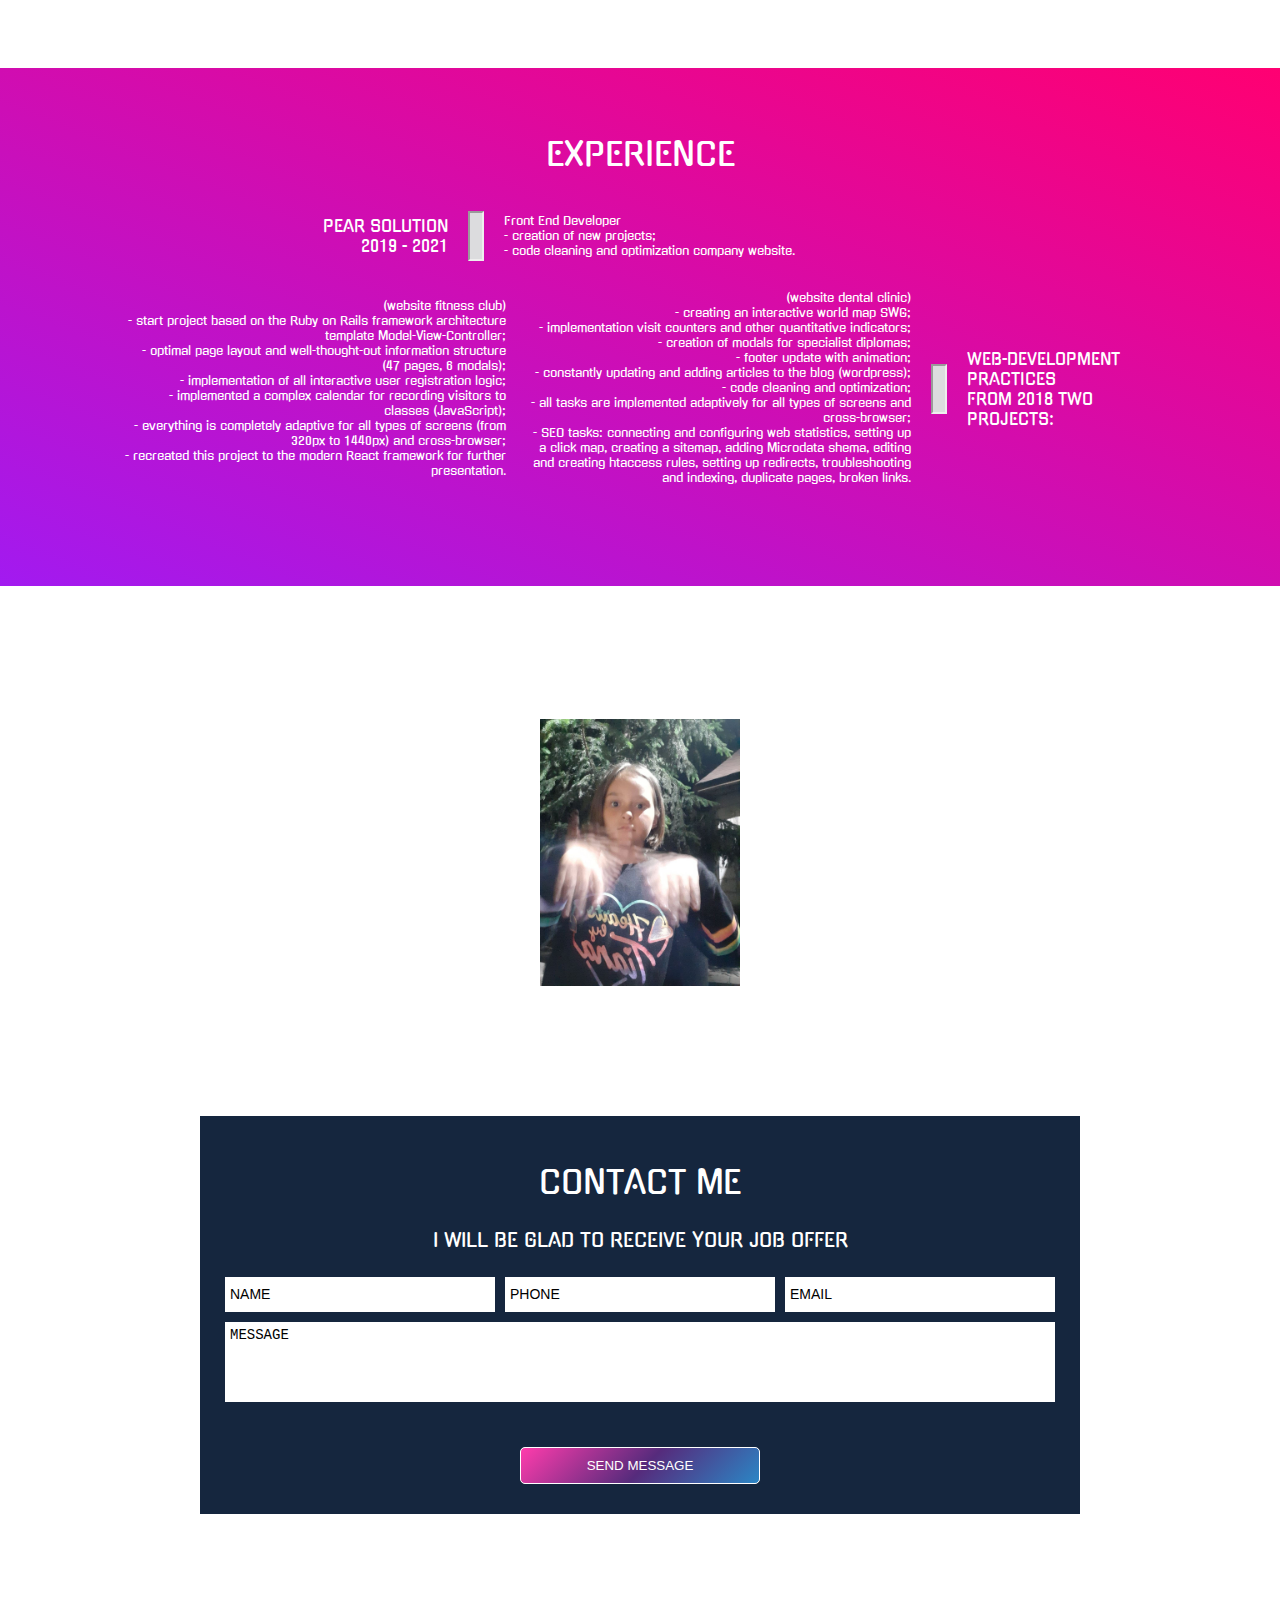
==== commit 72691e79: "minus learning pieiod from ex" ====
--- a/index.html
+++ b/index.html
@@ -120,7 +120,7 @@
 					</div>
 					<div>
 						<i class="fifth"></i>
-						<h4>Webpack, Gulp, Ajax</h4>
+						<h4>Webpack, Gulp, Ajax, Firebase</h4>
 					</div>
 					<div>
 						<i class="sixth"></i>
@@ -143,7 +143,7 @@
 						<a href="#portfolio">work ideas</a>
 					</div> -->
 					<article class="portfolio_icons">
-						<a href="https://andreypost.github.io/sandclock/" target="_blank">
+						<a href="https://sandclock-org.web.app/" target="_blank">
 							<div class="project_09"></div>
 						</a>
 						<a href="https://andreypost.github.io/sun-for-you/" target="_blank">
@@ -234,7 +234,7 @@
 						</p>
 					</article>
 					<article>
-						<h4>Web-Development practices<br>From 2017 two projects:</h4>
+						<h4>Web-Development practices<br>From 2018 two projects:</h4>
 						<hr>
 						<p>(website fitness club)
 							<br>- start project based on the Ruby on Rails framework architecture template
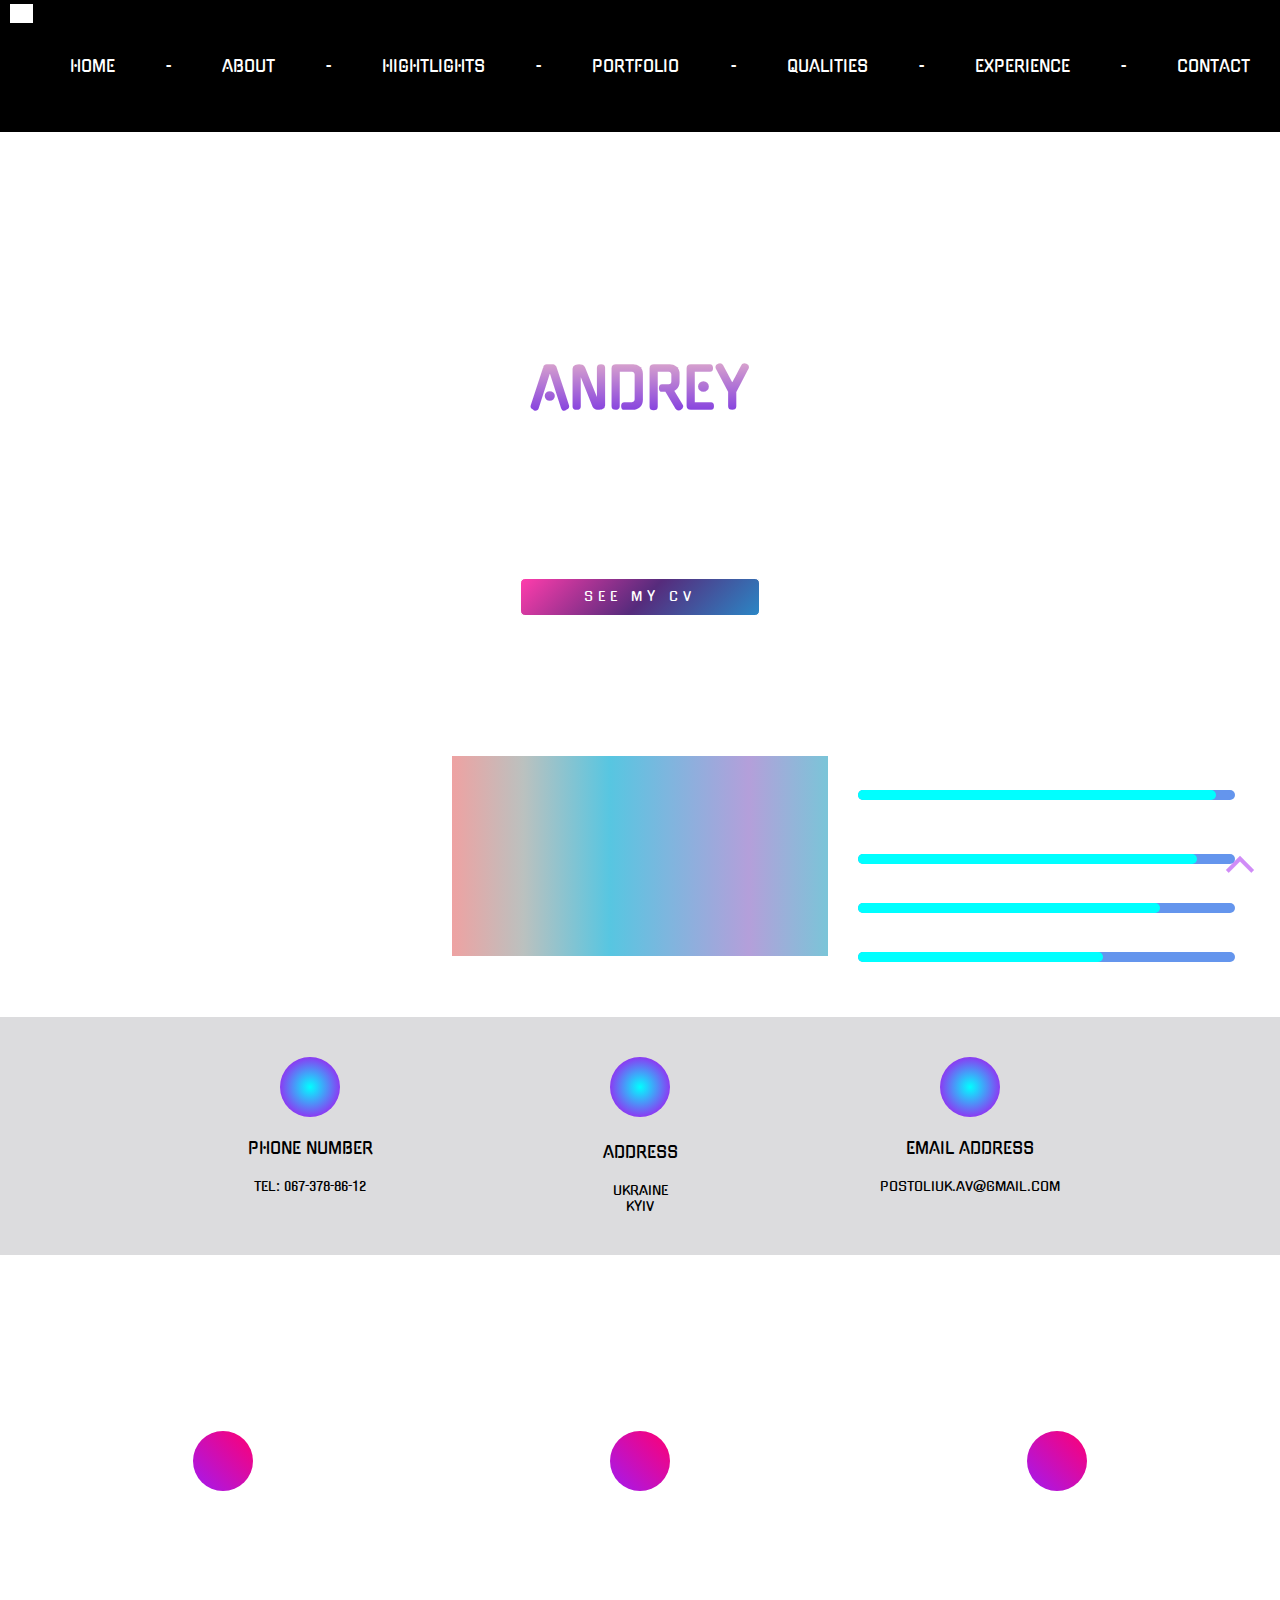
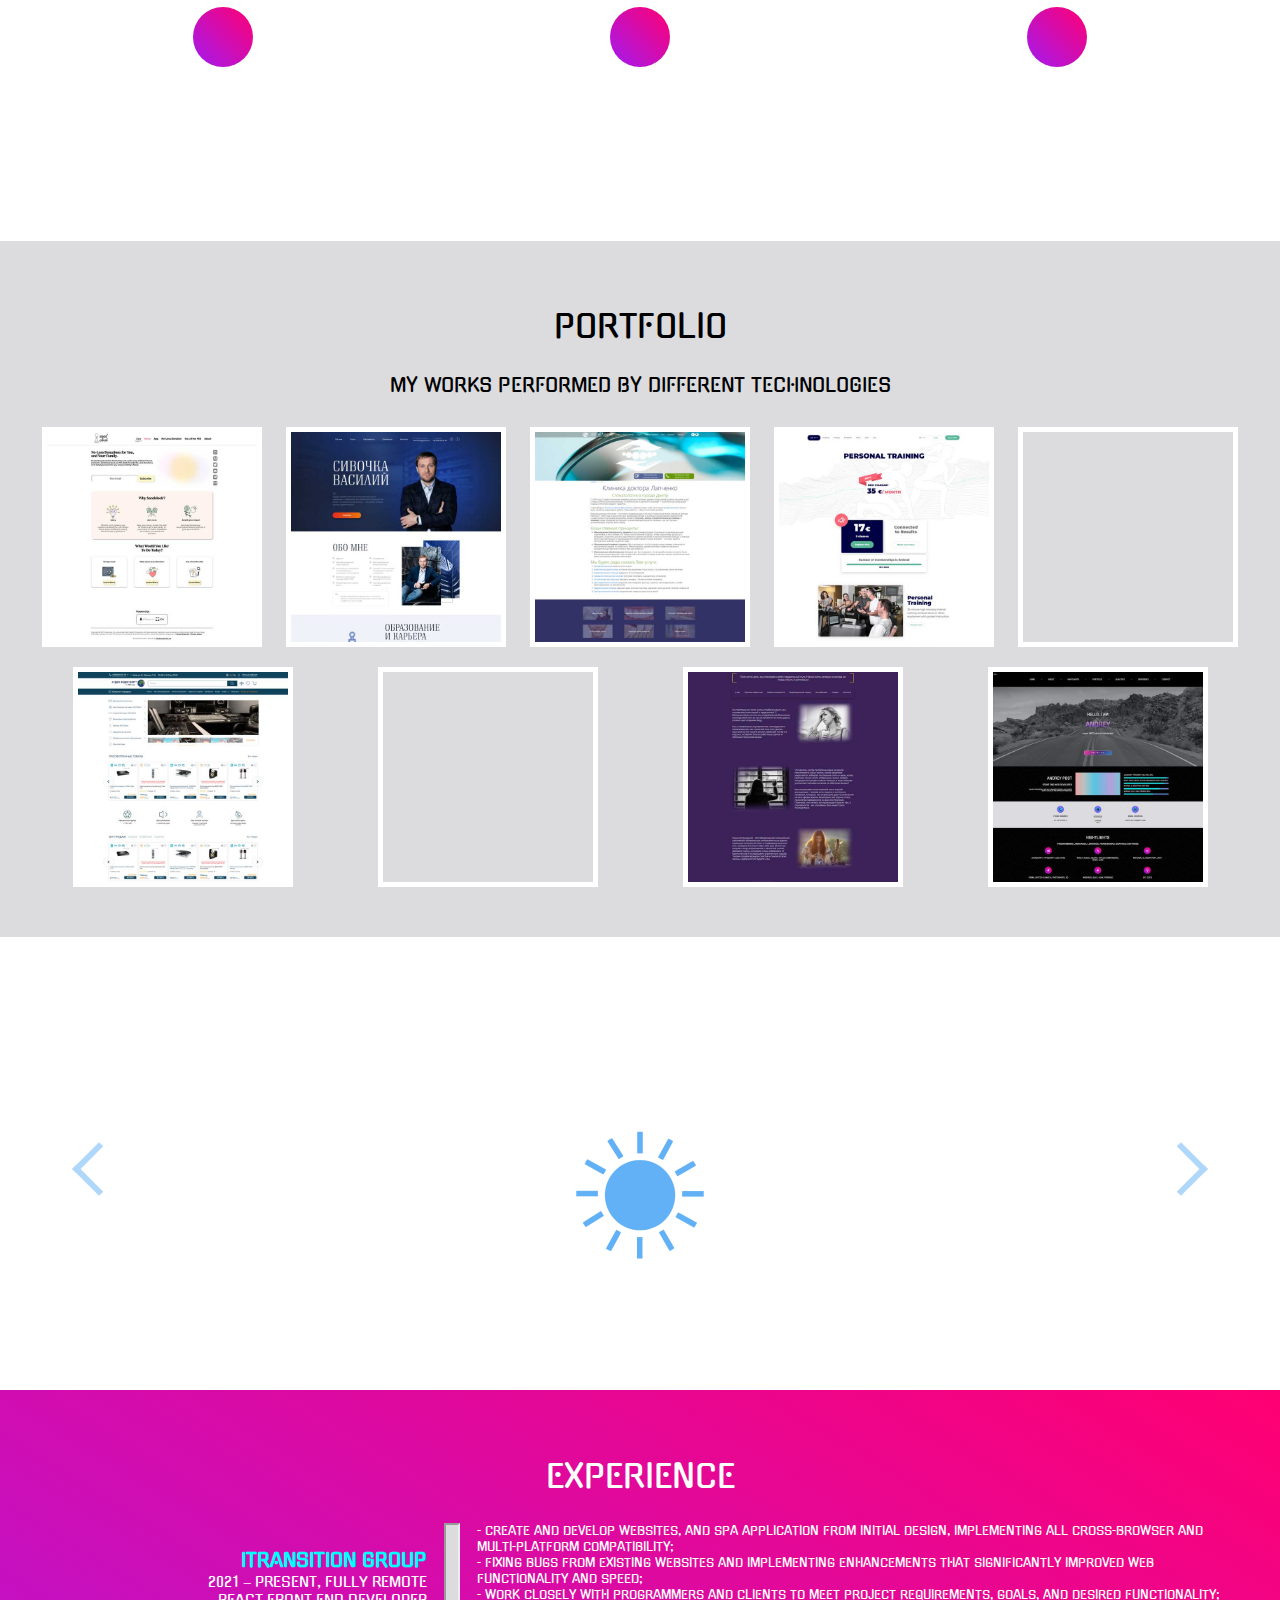
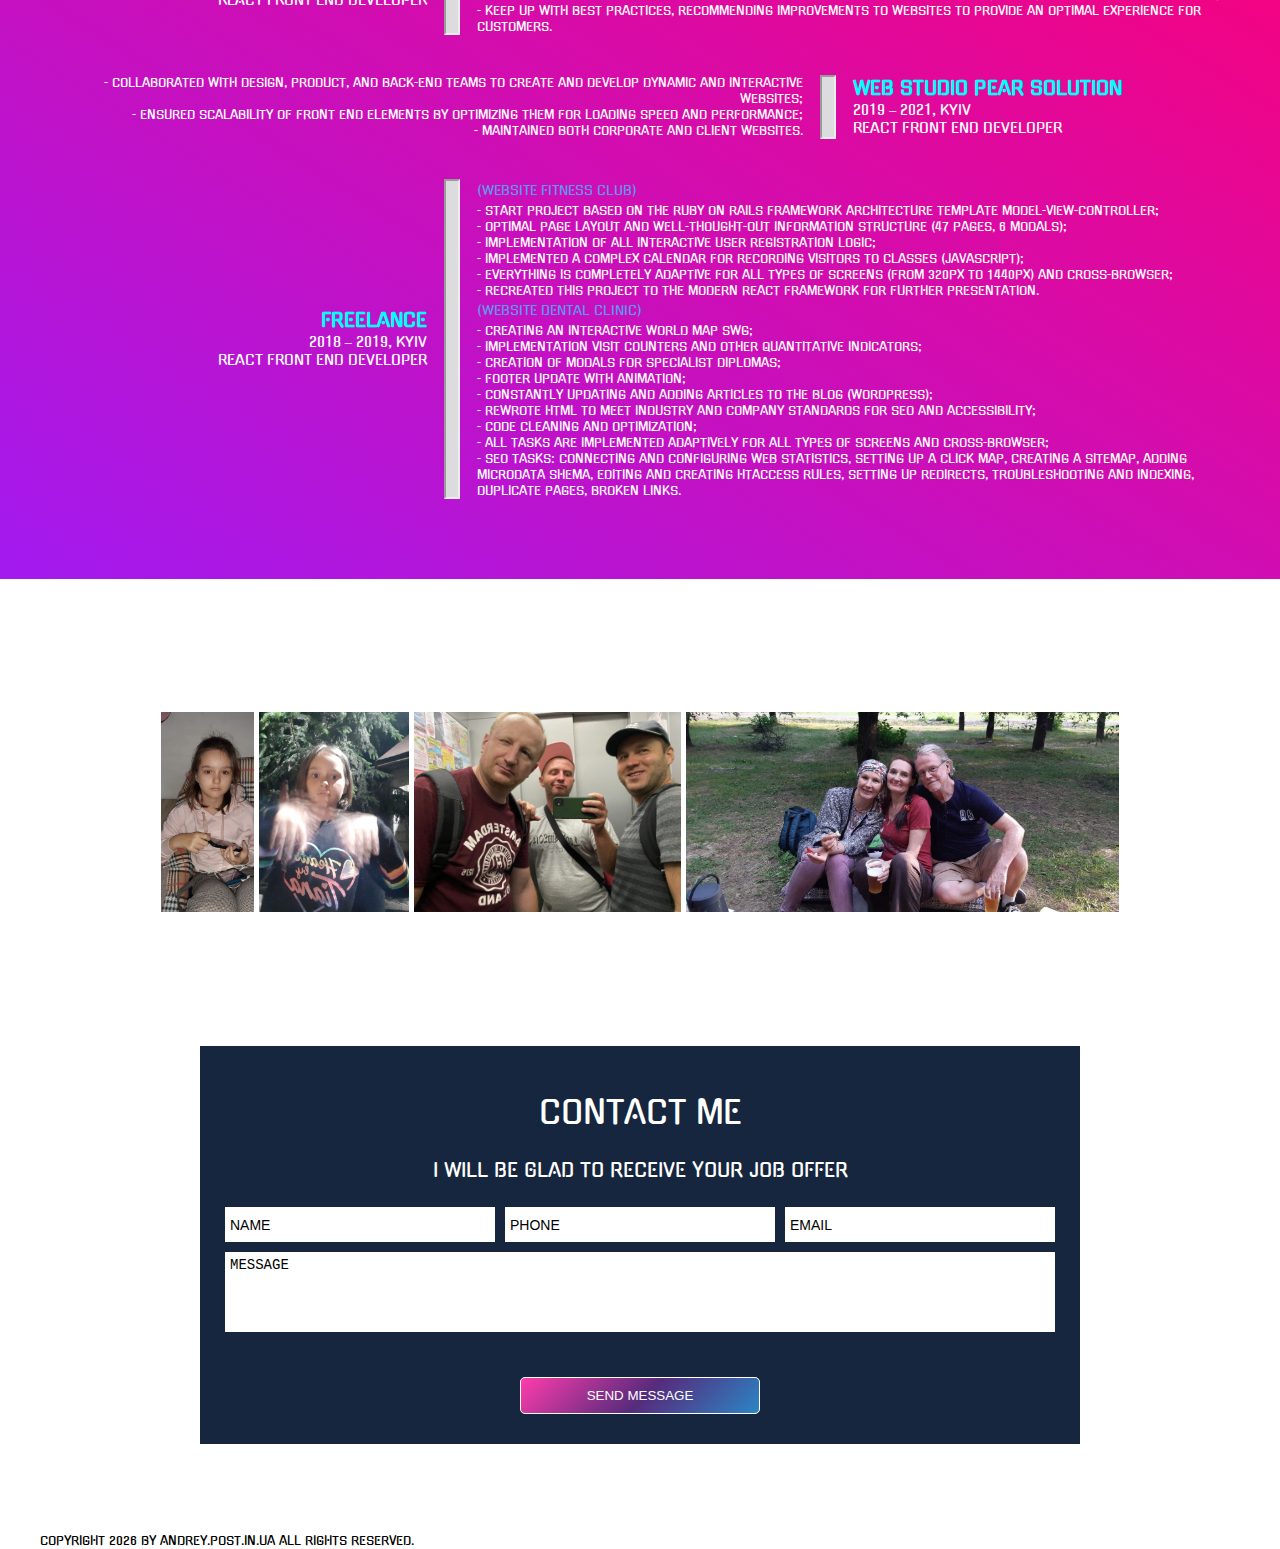
==== commit 87bc3752: "updates 2022" ====
--- a/index.html
+++ b/index.html
@@ -16,7 +16,7 @@
 	<header class="home">
 		<div class="flag"></div>
 		<nav class="section">
-			<ul>
+			<ul class="flex_align_center home_nav">
 				<li><a href="" data-section="home">home</a></li>
 				<li>-</li>
 				<li><a href="" data-section="block2">about</a></li>
@@ -48,7 +48,7 @@
 				</div>
 			</div>
 		</div>
-		<article class="block2 section">
+		<article class="flex_align_center block2 section">
 			<hgroup>
 				<h2>andrey post</h2>
 				<h3>front end web developer</h3>
@@ -57,19 +57,19 @@
 			</hgroup>
 			<div class="photo"></div>
 			<div class="rateBlock">
-				<p>html (<span class="rateLine">95</span>%)</p>
+				<p>JavaScript, Typescript, CSS, HTML (<span class="rateLine">95</span>%)</p>
 				<div class="baseLine">
 					<div class="growLine"></div>
 				</div>
-				<p>css (<span class="rateLine">90</span>%)</p>
+				<p>React, Redux, JQuery, Styled-Components, Sass, Less (<span class="rateLine">90</span>%)</p>
 				<div class="baseLine">
 					<div class="growLine"></div>
 				</div>
-				<p>javascript (<span class="rateLine">80</span>%)</p>
+				<p>Material UI, Bootstrap, UIkit (<span class="rateLine">80</span>%)</p>
 				<div class="baseLine">
 					<div class="growLine"></div>
 				</div>
-				<p>Figma, Sketch, Photoshop, Xd (<span class="rateLine">65</span>%)</p>
+				<p>Webpack, Gulp, Ajax, Firebase (<span class="rateLine">65</span>%)</p>
 				<div class="baseLine">
 					<div class="growLine"></div>
 				</div>
@@ -78,18 +78,17 @@
 		<div class="block3">
 			<div class="section">
 				<div>
-					<a href="tel:+380673788612"><i class="phone"></i></a>
+					<a href="tel:+380673788612" class="phone"></a>
 					<h4>phone number</h4>
 					<a href="tel:+380673788612">tel: 067-378-86-12</a>
 				</div>
 				<div>
 					<i class="address"></i>
 					<h4>address</h4>
-					<a>Ukraine</a>
-					<a>Kyiv</a>
+					<a href="" onclick="return false">Ukraine<br>Kyiv</a>
 				</div>
 				<div>
-					<a href="mailto:postoliuk.av@gmail.com"><i class="email"></i></a>
+					<a href="mailto:postoliuk.av@gmail.com" class="email"></a>
 					<h4>email address</h4>
 					<a href="mailto:postoliuk.av@gmail.com">postoliuk.av@gmail.com</a>
 				</div>
@@ -104,15 +103,15 @@
 				<div class="grid">
 					<div>
 						<i class="first"></i>
-						<h4>JavaScript, Typescript, CSS3, HTML5</h4>
+						<h4>JavaScript, Typescript, CSS, HTML</h4>
 					</div>
 					<div>
 						<i class="second"></i>
-						<h4>React, JQuery</h4>
+						<h4>React, Redux, JQuery, Styled-Components, Sass, Less</h4>
 					</div>
 					<div>
 						<i class="third"></i>
-						<h4>Bootstrap, UIkit, Owl carousel</h4>
+						<h4>Material UI, Bootstrap, UIkit</h4>
 					</div>
 					<div>
 						<i class="fourth"></i>
@@ -124,7 +123,7 @@
 					</div>
 					<div>
 						<i class="sixth"></i>
-						<h4>Git, Github, Gitlab</h4>
+						<h4>Git, CI/CD</h4>
 					</div>
 				</div>
 				<p>I continue in-depth study and improvement of skills in this area!</p>
@@ -136,42 +135,42 @@
 					<h2>portfolio</h2>
 					<h3>My works performed by different technologies</h3>
 				</hgroup>
-				<article>
+				<div>
 					<!-- <div>
 						<a href="#portfolio">all</a>
 						<a href="#portfolio">presentation</a>
 						<a href="#portfolio">work ideas</a>
 					</div> -->
-					<article class="portfolio_icons">
+					<div class="flex_align_center portfolio_icons">
 						<a href="https://sandclock-org.web.app/" target="_blank">
 							<div class="project_09"></div>
 						</a>
+						<a href="https://syvochka.com/" target="_blank">
+							<div class="project_05"></div>
+						</a>
+						<a href="https://lapchenko.clinic/" target="_blank">
+							<div class="project_02"></div>
+						</a>
+						<a href="https://andreypost.github.io/35fit/" target="_blank">
+							<div class="project_03"></div>
+						</a>
 						<a href="https://andreypost.github.io/sun-for-you/" target="_blank">
 							<div class="project_08"></div>
 						</a>
+						<a href="https://andreypost.github.io/avm-react-app/" target="_blank">
+							<div class="project_04"></div>
+						</a>
+						<a href="https://andreypost.github.io/tradenet-plus/" target="_blank">
+							<div class="project_06"></div>
+						</a>
 						<a href="https://andreypost.github.io/liniya/" target="_blank">
 							<div class="project_07"></div>
 						</a>
-						<a href="https://andreypost.github.io/tradenet-plus/" target="_blank">
-							<div class="project_06"></div>
-						</a>
-						<a href="https://syvochka.com/" target="_blank">
-							<div class="project_05"></div>
-						</a>
-						<a href="https://andreypost.github.io/avm-react-app/" target="_blank">
-							<div class="project_04"></div>
-						</a>
-						<a href="https://andreypost.github.io/35fit/" target="_blank">
-							<div class="project_03"></div>
-						</a>
-						<a href="https://lapchenko.clinic/" target="_blank">
-							<div class="project_02"></div>
-						</a>
 						<a href="https://andreypost.github.io/portfolio/" target="_blank">
 							<div class="project_01"></div>
 						</a>
-					</article>
-				</article>
+					</div>
+				</div>
 			</div>
 		</div>
 		<div class="block6">
@@ -184,33 +183,23 @@
 					<div class="slider" id="slider">
 						<div>
 							<h3>positive attitude</h3>
-							<div>
-								<i class="sun"></i>
-							</div>
+							<i class="sun"></i>
 						</div>
 						<div>
 							<h3>self-learning</h3>
-							<div>
-								<i class="battery"></i>
-							</div>
+							<i class="battery"></i>
 						</div>
 						<div>
 							<h3>communicative</h3>
-							<div>
-								<i class="group"></i>
-							</div>
+							<i class="group"></i>
 						</div>
 						<div>
 							<h3>responsible</h3>
-							<div>
-								<i class="briefcase"></i>
-							</div>
+							<i class="briefcase"></i>
 						</div>
 						<div>
 							<h3>organized</h3>
-							<div>
-								<i class="book"></i>
-							</div>
+							<i class="book"></i>
 						</div>
 					</div>
 				</div>
@@ -224,79 +213,86 @@
 					<h2>experience</h2>
 				</hgroup>
 				<div class="experience">
-					<article>
-						<h4>Pear Solution<br>2019 - 2021</h4>
-						<hr>
-						<p>Front End Developer
-							<br>- creation of new projects;
-							<!-- <br>- start new project AWM (electronics store website); -->
-							<br>- code cleaning and optimization company website.
-						</p>
-					</article>
-					<article>
-						<h4>Web-Development practices<br>From 2018 two projects:</h4>
-						<hr>
-						<p>(website fitness club)
-							<br>- start project based on the Ruby on Rails framework architecture template
-							Model-View-Controller;
-							<br>- optimal page layout and well-thought-out information structure (47 pages, 6 modals);
-							<br>- implementation of all interactive user registration logic;
-							<br>- implemented a complex calendar for recording visitors to classes (JavaScript);
-							<br>- everything is completely adaptive for all types of screens (from 320px to 1440px) and
-							cross-browser;
-							<br>- recreated this project to the modern React framework for further presentation.
-						</p>
-						<p>(website dental clinic)
-							<br>- creating an interactive world map SWG;
-							<br>- implementation visit counters and other quantitative indicators;
-							<br>- creation of modals for specialist diplomas;
-							<br>- footer update with animation;
-							<br>- constantly updating and adding articles to the blog (wordpress);
-							<br>- code cleaning and optimization;
-							<br>- all tasks are implemented adaptively for all types of screens and cross-browser;
-							<br>- SEO tasks: connecting and configuring web statistics, setting up a click map,
-							creating a sitemap, adding Microdata shema, editing and creating htaccess rules, setting up
-							redirects, troubleshooting and indexing, duplicate pages, broken links.
-						</p>
-						<!-- <p>I recently began to be fascinated by web programming, with<span class="expYear"></span>years
-							of experience designing, developing, and managing sites and internal frameworks.</p> -->
-					</article>
-					<!-- <article> -->
-					<!-- <h4>Self-employed<br>2008 - the present</h4> -->
-					<!-- <h4>Self-employed<br>2008 - 2017</h4>
-						<hr>
-						<p>Worked as a contract manager for car sales.</p>
-					</article>
-					<article>
-						<h4>Restaurant Manager «Санчо Панса»<br>2007 - 2008</h4>
-						<hr>
-						<p>Financial management of the restaurant, production, personnel management, organization and
-							control of service rules and service standards;
-							organization of outdoor banquets (catering).<br>Maintained and improved the quality of
-							service and food. As a manager, I have repeatedly received bonuses for relevant work.</p> -->
-					<!-- <p>управление финансовой деятельностью ресторана, производством,  управление персоналом, организация и контроль правил сервиса и стандартов обслуживания;
-							организация выездных банкетов (кейтеринг). Поддерживал и улучшал качество сервиса и еды, в качестве управляющего я неоднократно получал премии за соотетсвтующий труд.</p> -->
-					<!-- </article>
-					<article>
-						<h4>Operations Director coffeehouse chains «Кафка»<br>2005 – 2007</h4>
-						<hr>
-						<p>Preparation and organization of the enterprise for the launch of the cafe; personnel
-							management, production;
-							standardization of service processes; planning, budgeting.<br>I opened three cafes, launched
-							a pastry shop. For two years there has been a steady increase in income.</p> -->
-					<!-- <p>Подготовка и организация деятельности предприятия для старта кафе; управленим персоналом, производством; 
-								стандартизация процессов сервиса; планирование, бюджетирование.</p> -->
-					<!-- </article> -->
+					<div class="experience_box order_01">
+						<article class="experience_header">
+							<h3>Itransition Group</h3>
+							<h4>2021 – Present, fully remote</h4>
+							<h4>React Front End Developer</h4>
+						</article>
+						<div class="experience_descript">
+							<hr>
+							<p>- create and develop websites, and SPA application from initial design, implementing all
+								cross-browser and multi-platform compatibility;</p>
+							<p>- fixing bugs from existing websites and implementing enhancements that significantly
+								improved web functionality and speed;</p>
+							<p>- work closely with programmers and clients to meet project requirements, goals, and
+								desired
+								functionality;</p>
+							<p>- keep up with best practices, recommending improvements to websites to provide an
+								optimal
+								experience for customers.</p>
+						</div>
+					</div>
+					<div class="experience_box order_02">
+						<article class="experience_header">
+							<h3>WEB studio Pear Solution</h3>
+							<h4>2019 – 2021, Kyiv</h4>
+							<h4>React Front End Developer</h4>
+						</article>
+						<div class="experience_descript">
+							<hr>
+							<p>- collaborated with design, product, and back-end teams to create and develop dynamic and
+								interactive websites;</p>
+							<p>- ensured scalability of front end elements by optimizing them for loading speed and
+								performance;</p>
+							<p>- maintained both corporate and client websites.</p>
+						</div>
+					</div>
+					<div class="experience_box order_01">
+						<article class="experience_header">
+							<h3>Freelance</h3>
+							<h4>2018 – 2019, Kyiv</h4>
+							<h4>React Front End Developer</h4>
+						</article>
+						<div class="experience_descript">
+							<hr>
+							<h5>(website fitness club)</h5>
+							<p>- start project based on the Ruby on Rails framework architecture template
+								Model-View-Controller;</p>
+							<p>- optimal page layout and well-thought-out information structure (47 pages, 6 modals);
+							</p>
+							<p>- implementation of all interactive user registration logic;</p>
+							<p>- implemented a complex calendar for recording visitors to classes (JavaScript);</p>
+							<p>- everything is completely adaptive for all types of screens (from 320px to 1440px) and
+								cross-browser;</p>
+							<p>- recreated this project to the modern React framework for further presentation.</p>
+							<h5>(website dental clinic)</h5>
+							<p>- creating an interactive world map SWG;</p>
+							<p>- implementation visit counters and other quantitative indicators;</p>
+							<p>- creation of modals for specialist diplomas;</p>
+							<p>- footer update with animation;</p>
+							<p>- constantly updating and adding articles to the blog (wordpress);</p>
+							<p>- rewrote HTML to meet industry and company standards for SEO and Accessibility;</p>
+							<p>- code cleaning and optimization;</p>
+							<p>- all tasks are implemented adaptively for all types of screens and cross-browser;</p>
+							<p>- SEO tasks: connecting and configuring web statistics, setting up a click map,
+								creating a sitemap, adding Microdata shema, editing and creating htaccess rules, setting
+								up
+								redirects, troubleshooting and indexing, duplicate pages, broken links.</p>
+						</div>
+					</div>
 				</div>
 			</div>
 		</div>
 		<div class="section" class="frends">
 			<article>
-				<H2>Это мой друг!</H2>
+				<h2>My friends!</h2>
 			</article>
 			<div class="frends_view">
-				<img src="./images/frend_01.jpg" alt="">
-				<img src="./images/frend_02.jpg" alt="">
+				<img src="./images/friends_01.jpg" alt="">
+				<img src="./images/friends_02.jpg" alt="">
+				<img src="./images/friends_03.jpg" alt="">
+				<img src="./images/friends_04.jpg" alt="">
 			</div>
 		</div>
 		<!-- <div class="block8" id="blog">
@@ -305,7 +301,7 @@
 					<h2>blog</h2>
 					<h3>Lorem ipsum dolor sit amet, consectetur adipisicing elit. Veniam, minus!</h3>
 				</hgroup>
-				<article>
+				<article class="flex_align_center">
 					<div>
 						<div class="blockImg1"></div>
 						<h4>personal adviser</h4>
@@ -345,12 +341,12 @@
 					<h3>I will be glad to receive your job offer</h3>
 				</hgroup>
 				<form action="https://formspree.io/mnqabzye" method="POST" id="form">
-					<article>
+					<article class="flex_align_center">
 						<input type="text" name="name" placeholder="Name" required="">
 						<input type="tel" name="phone" placeholder="Phone" required="">
 						<input type="email" name="email" placeholder="Email" required="">
 					</article>
-					<article>
+					<article class="flex_align_center">
 						<textarea name="message" placeholder="message" required=""></textarea>
 					</article>
 				</form>
@@ -364,4 +360,21 @@
 	<script src="script.js"></script>
 </body>
 
-</html>+</html>
+
+<!-- How to conduct an interview with a customer
+Today we want to talk about participating in the customer interviews. Almost everyone of you has already had this experience, if not, it may appear in the future. There are many new projects starting now and when transitioning from project to project, there is almost always an interview with a customer or an internal interview. Any such experience often causes stress, this is a normal reaction, but in your power, even in such a situation, to prove yourself as confident and professional as possible. We want to help you with your preparation and remind you that in addition to the technology flexibility, you should not forget about other moments. With this link you can always find tips on how to best prepare for an interview, what you should always remember, and what to avoid on the contrary.
+Here's a brief algorithm list:
+1. Before the interview, look for available information about the client in advance, visit his website, ask the meeting organizer for details to better understand who to communicate with.
+2. Understand at least the top-level information about the project that the meeting is about to be held.
+3. Systematize your previous experience so you can talk about it in an interview: projects, technology, duties and roles you played earlier. To avoid getting lost right at the meeting.
+4. Be sure to take care of the technical aspects - check the quality of internet connection, sound and video, don't forget to check the battery charge, etc. p.
+5. Choose the right place to call - so that no one bothers you and that the background is appropriate, in case you can always use a virtual background, you can use a corporate one.
+6. Don't forget about your appearance - remember that you present yourself as a professional and too exotic or unimportant appearance is not appropriate.
+7. Speech - try to speak confidently, answer questions in a clear way.
+8. Be sure to prepare some questions for the interviewer, this will help you better understand the potential project and also show the client your interest.
+After the interview, be sure to analyze the experience gained, ask for feedback from those who attended the meeting on behalf of our company, think about what you can improve in the future.
+Also, you can always contact your Talent Development Manager (HR) if you are highly concerned before the interview or vice versa, you want to discuss the non-technical impressions after him.
+High-quality preparation and the right attitude, if not half of the success, then definitely a good start 🙂
+Well, it is important not to forget that even if the interview didn't go very well, there is no need to be too upset and take everything into account. It's important to take it as an experience, draw conclusions, work on mistakes and move on.
+Good luck to you! -->--- a/style.css
+++ b/style.css
@@ -1,403 +1,349 @@
 @keyframes colorFont {
 	0% {
-		color: #FFE4C4;
+		color: #ffe4c4;
 	}
 	25% {
-		color: #7FFFD4;
+		color: #7fffd4;
 	}
 	50% {
-		color: #ADFF2F;
+		color: #adff2f;
 	}
 	75% {
-		color: #00FFFF;
+		color: #00ffff;
 	}
 	100% {
-		color: #FFE4C4;
-	}
-}
-
-html, body {
+		color: #ffe4c4;
+	}
+}
+html,
+body {
 	margin: 0;
 	padding: 0;
 }
-
 * {
 	box-sizing: border-box;
 	border: none;
 	outline: none;
 	font-weight: normal;
 }
-
 body {
-	font-family: 'Righteous', cursive;
-	font-family: 'Gugi', cursive;
+	font-family: "Righteous", cursive;
+	font-family: "Gugi", cursive;
 	text-transform: uppercase;
 	color: white;
-}
-
+	user-select: none;
+}
 h1 {
 	font-size: 55px;
 	font-weight: bold;
 }
-
 h2 {
 	font-size: 32px;
 }
-
 p {
 	font-size: 12px;
 }
-
-a, li, .block7 hr {
+a,
+li,
+.block7 hr {
 	display: block;
 }
-
 a {
 	font-size: 13px;
 	color: white;
 	text-decoration: none;
 }
-
-i, button {
-	cursor: pointer;
-}
-
+a,
+i,
+button {
+	cursor: not-allowed;
+}
 i {
 	display: inline-block;
 }
-
 textarea {
 	resize: none;
 }
-
-.block3 *, .block5 *, footer p, footer input::placeholder, footer textarea::placeholder {
+.block3 *,
+.block5 *,
+footer p,
+footer input::placeholder,
+footer textarea::placeholder {
 	color: black;
 	text-transform: uppercase;
 }
-
 header {
 	background: black;
 	position: relative;
 }
-
 .section {
-	max-width: 1080px;
+	max-width: 1220px;
 	margin: 0 auto;
 	padding: 20px;
 	text-align: center;
 }
-
-ul, article {
+.flex_align_center {
 	display: flex;
+	align-items: center;
+}
+.home_nav,
+.block2 {
+	justify-content: space-between;
+}
+.portfolio_icons {
 	justify-content: space-around;
-	align-items: center;
+}
+.block2,
+.portfolio_icons,
+#form > article {
 	flex-wrap: wrap;
 }
-
 header a {
 	font-size: 16px;
 }
-
 header a:hover {
 	color: #7028e4;
 }
-
 main {
 	background: url(images/body_back.png);
 }
-
-.flex {
-	display: flex;
-	justify-content: space-around;
-	align-items: center;
-	flex-wrap: wrap;
-}
-
-.colomn {
-	flex-direction: column;
-}
-
 .flag {
 	width: 23px;
 	height: 19px;
 	position: absolute;
-	left: 18px;
-	top: 32px;
+	left: 10px;
+	top: 4px;
 	background: url(images/ukraine.png) center center / 100% no-repeat, white;
 }
-
 /* block1 */
-
 .block1 {
 	background: url(images/front_back.jpg) center bottom, no-repeat;
 	background-size: cover;
 	/*background:linear-gradient(rgba(0, 0, 0, 0.5) 100%, rgba(0, 0, 0, 0.5)100%),url(images/header_back.jpg);*/
 }
-
-.block1>div {
+.block1 > div {
 	background: url(images/transparent.png);
 }
-
 .block1 span {
 	font-size: 20px;
 }
-
 .block1 .section hgroup {
 	padding: 160px 0 110px;
 }
-
-.block1 .section hgroup * {
-	/*animation: colorFont 8s infinite alternate;*/
-}
-
+/* .block1 .section hgroup * {
+	animation: colorFont 8s infinite alternate;
+} */
 .block1 h1 {
 	background-image: linear-gradient(to top, #7028e4 0%, #e5b2ca 100%);
 	color: transparent;
 	-webkit-background-clip: text;
 	background-clip: text;
 }
-
 .button {
 	width: 240px;
 	margin: 10px auto;
 	padding: 10px 20px;
 	border: 1px solid white;
 	border-radius: 5px;
-	background-image: linear-gradient(-225deg, #FF3CAC 0%, #562B7C 52%, #2B86C5 100%);
+	background-image: linear-gradient(-225deg, #ff3cac 0%, #562b7c 52%, #2b86c5 100%);
 	letter-spacing: 5px;
 	color: white;
 	text-transform: uppercase;
 }
-
 .block1 .button {
 	margin-bottom: 60px;
 }
-
 /* block2 */
-
-.block2>* {
+.block2 > * {
 	flex: 1 270px;
 	margin: 15px;
 }
-
 .block2 hgroup {
 	text-align: right;
 }
-
 .rateBlock {
 	text-align: left;
 }
-
 .baseLine {
 	width: 100%;
 	height: 10px;
 	border-radius: 6px;
-	background: #6495ED;
-}
-
+	background: #6495ed;
+}
 .growLine {
 	width: auto;
 	height: 10px;
 	border-radius: 6px;
-	background: #00FFFF;
-}
-
+	background: #00ffff;
+}
 .photo {
 	height: 200px;
-	background-image: linear-gradient(-225deg, #69EACB 0%, #EACCF8 48%, #6654F1 100%);
+	background-image: linear-gradient(-225deg, #69eacb 0%, #eaccf8 48%, #6654f1 100%);
 	background-image: linear-gradient(to right, #eea2a2 0%, #bbc1bf 19%, #57c6e1 42%, #b49fda 79%, #7ac5d8 100%);
 }
-
 /* block3 */
-
-.block3, .block5 {
+.block3,
+.block5 {
 	background: #dcdcde;
 }
-
 .block3 .section {
 	display: grid;
 	grid-template-columns: repeat(auto-fill, 300px);
 	gap: 30px;
 	justify-content: center;
 }
-
 .block3 a {
 	margin-top: auto;
 }
-
-.phone, .address, .email {
+.phone,
+.address,
+.email {
 	width: 60px;
 	height: 60px;
+	margin: auto;
 	border-radius: 50%;
 	/*background: url(images/phone.png) center center no-repeat, #000;*/
-	background: url(images/phone_02.png) center center no-repeat, repeating-radial-gradient(circle, #a21af0 35px, #00FFFF 40px, #a21af0 75px);
-}
-
+	background: url(images/phone_02.png) center center no-repeat,
+		repeating-radial-gradient(circle, #a21af0 35px, #00ffff 40px, #a21af0 75px);
+}
 .address {
 	/*background: url(images/address.png) center center no-repeat, #000;*/
-	background: url(images/home_02.png) center center no-repeat, repeating-radial-gradient(circle, #a21af0 35px, #00FFFF 40px, #a21af0 75px);
-}
-
+	background: url(images/home_02.png) center center no-repeat,
+		repeating-radial-gradient(circle, #a21af0 35px, #00ffff 40px, #a21af0 75px);
+}
 .email {
 	/*background: url(images/setting.png) center center no-repeat, #000;*/
-	background: url(images/mail_02.png) center center no-repeat, repeating-radial-gradient(circle, #a21af0 35px, #00FFFF 40px, #a21af0 75px);
-}
-
+	background: url(images/mail_02.png) center center no-repeat,
+		repeating-radial-gradient(circle, #a21af0 35px, #00ffff 40px, #a21af0 75px);
+}
 /* block4 */
-
 .grid {
 	display: grid;
 	grid-template-columns: repeat(3, 1fr);
 	grid-gap: 30px;
 	margin-bottom: 40px;
 }
-
-.first, .second, .third, .fourth, .fifth, .sixth {
+.first,
+.second,
+.third,
+.fourth,
+.fifth,
+.sixth {
 	width: 60px;
 	height: 60px;
 	border-radius: 50%;
 }
-
 .first {
 	background: url(images/setting.png) center center no-repeat, linear-gradient(to bottom left, #ff0072, #a21af0);
 }
-
 .second {
 	background: url(images/chain.png) center center no-repeat, linear-gradient(to bottom left, #ff0072, #a21af0);
 }
-
 .third {
 	background: url(images/cubes.png) center center no-repeat, linear-gradient(to bottom left, #ff0072, #a21af0);
 }
-
 .fourth {
 	background: url(images/rocket.png) center center no-repeat, linear-gradient(to bottom left, #ff0072, #a21af0);
 }
-
 .fifth {
 	background: url(images/electric.png) center center no-repeat, linear-gradient(to bottom left, #ff0072, #a21af0);
 }
-
 .sixth {
 	background: url(images/lamp.png) center center no-repeat, linear-gradient(to bottom left, #ff0072, #a21af0);
 }
-
 /* block5 */
-
-.block5 .section>article>div {
+.block5 .section > article > div {
 	flex: 1;
 	align-self: baseline;
 	text-align: right;
 }
-
 .block5 article article {
 	flex: 6;
 	margin-bottom: 40px;
 }
-
 .block5 a:first-child {
 	text-decoration: underline;
 }
-
 .portfolio_icons div {
 	width: 220px;
 	height: 220px;
 	margin: 10px;
 	border: 5px solid white;
-	transition: all .2s;
-}
-
+	transition: all 0.2s;
+}
 .project_01 {
 	background: url(images/portfolio_01.jpg) center center no-repeat;
 	background-size: cover;
 }
-
 .project_02 {
 	background: url(images/portfolio_02.jpg) center center no-repeat;
 	background-size: cover;
 }
-
 .project_03 {
 	background: url(images/portfolio_03.jpg) center center no-repeat;
 	background-size: cover;
 }
-
 .project_04 {
 	background: url(images/portfolio_04.jpg) center center no-repeat;
 	background-size: cover;
 }
-
 .project_05 {
 	background: url(images/portfolio_05.jpg) center center no-repeat;
 	background-size: cover;
 }
-
 .project_06 {
 	background: url(images/portfolio_06.jpg) center center no-repeat;
 	background-size: cover;
 }
-
 .project_07 {
 	background: url(images/portfolio_07.jpg) center center no-repeat;
 	background-size: cover;
 }
-
 .project_08 {
 	background: url(images/portfolio_08.jpg) center center no-repeat;
 	background-size: cover;
 }
-
 .project_09 {
 	background: url(images/portfolio_09.jpg) center center no-repeat;
 	background-size: cover;
 }
-
 .block5 a div:hover {
-	border-color: #00FFFF;
-}
-
+	border-color: #00ffff;
+}
 /*block6*/
-
 .block6 {
 	background: url(images/testimo_back.png) center left no-repeat;
 	background-size: cover;
 }
-
 .block6 .section {
 	position: relative;
 }
-
-.block6 .section>i {
+.block6 .section > i {
 	position: absolute;
 	top: 47%;
-	opacity: .5;
+	opacity: 0.5;
 	padding: 16px;
-	border: solid #62B1F6;
+	border: solid #62b1f6;
 	border-width: 6px 0 0 6px;
 	z-index: 9999;
 }
-
-.block6 .section>i:hover {
+.block6 .section > i:hover {
 	opacity: 1;
 }
-
 .prev {
 	left: 50px;
 	transform: rotate(-45deg);
 	-webkit-transform: rotate(-45deg);
 }
-
 .next {
 	right: 50px;
 	transform: rotate(135deg);
 	-webkit-transform: rotate(135deg);
 }
-
 .carousel {
 	width: 60%;
 	margin: auto;
 }
-
 .slider {
 	min-height: 220px;
 	display: flex;
@@ -405,8 +351,7 @@
 	align-items: baseline;
 	position: relative;
 }
-
-.slider>div {
+.slider > div {
 	/* display: flex;
 	flex-flow: column;
 	align-items: center;
@@ -415,214 +360,160 @@
 	opacity: 1;
 	transition: 1s all;
 }
-
 .slider .hidden {
 	opacity: 0;
 }
-
 .slider h3 {
 	letter-spacing: 10px;
 	margin-left: 10px;
 }
-
 /* .slider > div > p {
 	quotes: "„" "“";
 } */
-
 /* .slider > div > p:before {
 	font-family: sans-serif;
 	content: open-quote;
 	font-size: 50px;
 	vertical-align: 20px;
 } */
-
 /* .slider > div > p:after {
 	font-family: sans-serif;
 	content: close-quote;
 	font-size: 50px;
 	vertical-align: -35px;
 } */
-
 .slider i {
 	width: 128px;
 	height: 128px;
 }
-
 .sun {
 	background: url(images/sun.png);
 }
-
 .battery {
 	background: url(images/battery.png);
 }
-
 .book {
 	background: url(images/book.png);
 }
-
 .briefcase {
 	background: url(images/briefcase.png);
 }
-
 .group {
 	background: url(images/group.png);
 }
-
 /*freds*/
-
-.frends_view {
-	display: grid;
-	grid-template-columns: auto auto auto;
-	justify-content: center;
-	align-items: center;
-	gap: 40px;
-}
-
 .frends_view img {
-	max-width: 200px;
-}
-
+	max-width: 100%;
+	max-height: 200px;
+}
 /* block7 */
-
 .block7 {
 	background: linear-gradient(to bottom left, #ff0072, #a21af0);
-	padding-bottom: 40px;
-}
-
-.experience article {
+}
+.experience {
+	padding-left: 20px;
+	padding-right: 20px;
+}
+.experience * {
+	margin: 0;
+}
+.experience_box {
+	display: grid;
+	align-items: center;
 	margin-bottom: 40px;
 }
-
-.block7 .experience * {
-	margin: 10px;
-}
-
-.experience h4 {
-	flex: 1;
-	text-align: right;
-}
-
+.experience_header {
+	white-space: nowrap;
+}
+.experience_header h4 {
+	font-size: 14px;
+}
+.experience_header h3 {
+	font-weight: 600;
+	color: #00ffff;
+}
+.experience_descript p {
+	line-height: 16px;
+}
+.experience_descript h5 {
+	line-height: 24px;
+	color: #6495ed;
+}
 .block7 hr {
-	width: 16px;
-	height: 50px;
-	background: #dcdcde;
+	position: absolute;
+	margin: auto;
 	border-style: inset;
 	border-width: 2px;
-}
-
-.experience p {
-	flex: 2;
-	text-transform: initial;
-	text-align: left;
-}
-
-.experience article:nth-of-type(even) h4 {
-	order: 3;
-	text-align: left;
-}
-
-.experience article:nth-of-type(even) hr {
-	order: 2
-}
-
-.experience article:nth-of-type(even) p {
-	order: 1;
-	text-align: right;
-}
-
+	background: #dcdcde;
+}
 /*block8*/
-
 .block8 article {
 	align-items: unset;
 }
-
-.block8 article>div {
+.block8 article > div {
 	display: flex;
 	flex-flow: column nowrap;
 	align-items: center;
 	flex: 1;
 	margin: 20px;
 }
-
 .block8 button {
 	margin-top: auto;
 }
-
-.blockImg1, .blockImg2, .blockImg3 {
+.blockImg1,
+.blockImg2,
+.blockImg3 {
 	width: 220px;
 	height: 220px;
 	background: url(images/blog_img_1.png) center center no-repeat;
 }
-
 .blockImg2 {
 	background: url(images/blog_img_2.png) center center no-repeat;
 }
-
 .blockImg3 {
 	background: url(images/blog_img_3.png) center center no-repeat;
 }
-
-/* .block8 p {
-	text-transform: lowercase;
-} */
-
 /* footer */
-
 footer {
-	display: flex;
-	flex-direction: column;
-	align-items: center;
-	text-align: center;
 	background: url(images/footer_back.png);
 }
-
-footer .section {
-	width: 100%;
-}
-
 .contact {
 	margin: 50px auto;
 	padding: 20px;
 	background: #15263e;
 }
-
-footer input, footer textarea {
+footer input,
+footer textarea {
 	flex: 1;
 	height: 35px;
 	margin: 5px;
 	padding: 5px;
 	font-size: 14px;
 }
-
 footer textarea {
 	height: 80px;
 }
-
 footer .button {
 	margin-top: 40px;
 	letter-spacing: normal;
 }
-
 footer p {
 	margin: 0 40px;
 }
-
 #arrowUp {
 	position: fixed;
 	bottom: 20px;
 	right: 30px;
 	opacity: 0.5;
 	padding: 8px;
-	border: solid #A21AF0;
+	border: solid #a21af0;
 	border-width: 4px 0 0 4px;
 	transform: rotate(45deg);
 	-webkit-transform: rotate(45deg);
 }
-
 #arrowUp:hover {
 	opacity: 1;
 }
-
 /* #coverId {
 	position: fixed;
 	left: 0;
@@ -653,7 +544,6 @@
     border: 3px solid #5f27cd;
     border-radius: 10px;
 } */
-
 @media (max-width: 1440px) {
 	.block1 .section hgroup {
 		padding: 80px 0 60px;
@@ -662,7 +552,6 @@
 		margin-bottom: 40px;
 	}
 }
-
 @media (min-width: 920px) {
 	.section {
 		padding: 40px 0;
@@ -671,25 +560,20 @@
 		width: 880px;
 	}
 }
-
 @media (max-width: 820px) {
 	header a {
 		font-size: 13px;
 	}
-	.block8 article>div {
+	.block8 article > div {
 		flex: unset;
 	}
-	i, button, a {
-		cursor: unset;
-	}
-}
-
+}
 @media (max-width: 768px) {
-	header ul {
+	.home_nav {
 		margin: 0;
 		padding: 0;
 	}
-	header ul {
+	.home_nav {
 		flex-direction: column;
 	}
 	.block1 .section hgroup {
@@ -705,16 +589,19 @@
 	.block5 article a {
 		text-align: center;
 	}
-	.block7 .experience article h4 {
-		order: 2;
-		text-align: right;
-	}
-	.block7 .experience article hr {
-		order: 1;
-	}
-	.block7 .experience article p {
-		order: 3;
-		text-align: left;
+	.experience_box {
+		gap: 10px;
+		position: relative;
+	}
+	.block7 hr {
+		top: -28px;
+		left: 0;
+		right: 0;
+		width: 100%;
+		height: 16px;
+	}
+	.block7 h2 {
+		margin-bottom: 50px;
 	}
 	footer input {
 		flex: unset;
@@ -724,7 +611,46 @@
 		padding: 6px;
 	}
 }
-
+@media (min-width: 769px) {
+	.experience_box {
+		gap: 50px;
+	}
+	.experience_descript {
+		position: relative;
+	}
+	.block7 hr {
+		top: 0;
+		bottom: 0;
+		min-width: 16px;
+		height: 100%;
+	}
+	.order_01 {
+		grid-template-columns: 1fr 2fr;
+	}
+	.order_01 .experience_header {
+		text-align: right;
+	}
+	.order_01 .experience_descript {
+		text-align: left;
+	}
+	.order_01 hr {
+		left: -33px;
+	}
+	.order_02 {
+		grid-template-columns: 2fr 1fr;
+	}
+	.order_02 .experience_header {
+		order: 2;
+		text-align: left;
+	}
+	.order_02 .experience_descript {
+		order: 1;
+		text-align: right;
+	}
+	.order_02 hr {
+		right: -33px;
+	}
+}
 @media (max-width: 480px) {
 	button {
 		width: 75%;
@@ -733,17 +659,11 @@
 		width: 120px;
 		height: 120px;
 	}
-	.frends_view img {
-		max-width: 100%;
-	}
-	.block7 article {
-		flex-flow: column;
-	}
-	.block7 .experience article h4, .block7 .experience article p {
-		text-align: center;
-	}
-	.block7 hr {
-		width: 90%;
-		height: 16px;
-	}
-}+}
+@media (hover: hover) {
+	a:hover,
+	i:hover,
+	button:hover {
+		cursor: pointer;
+	}
+}
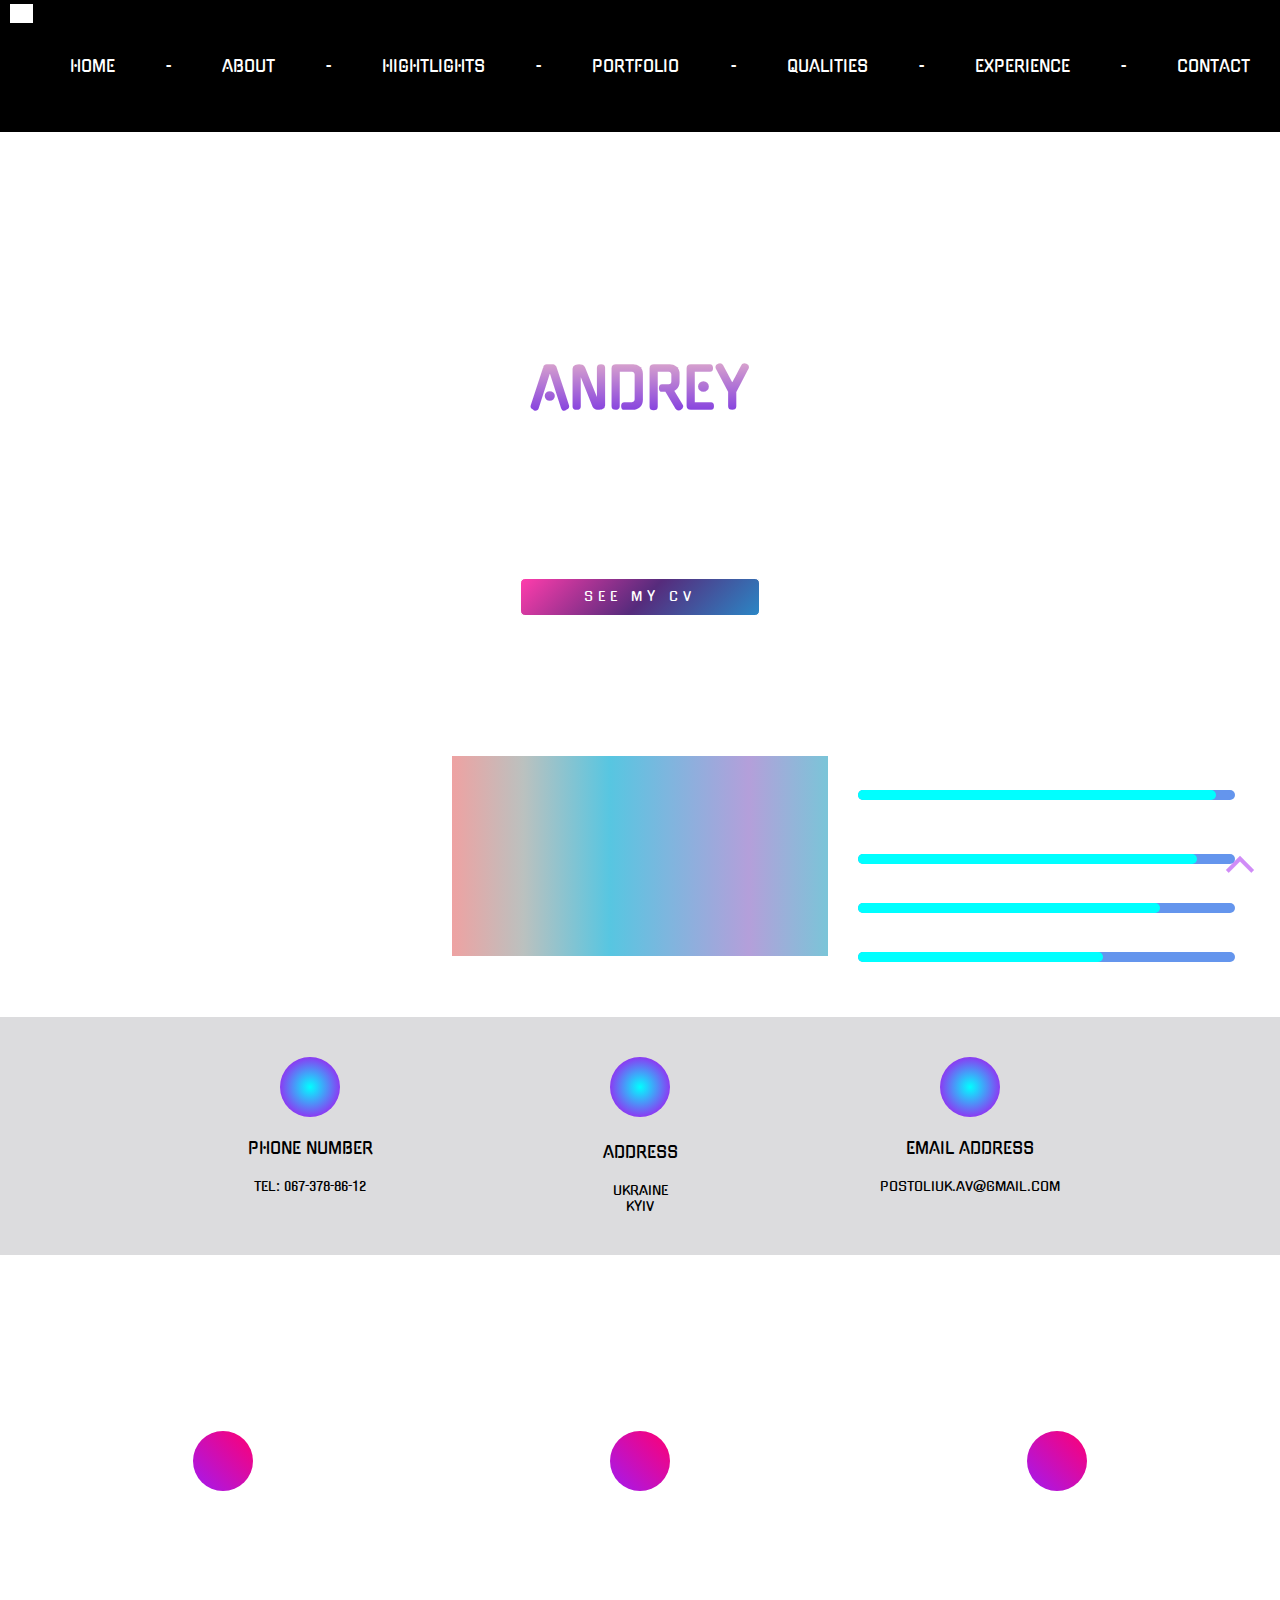
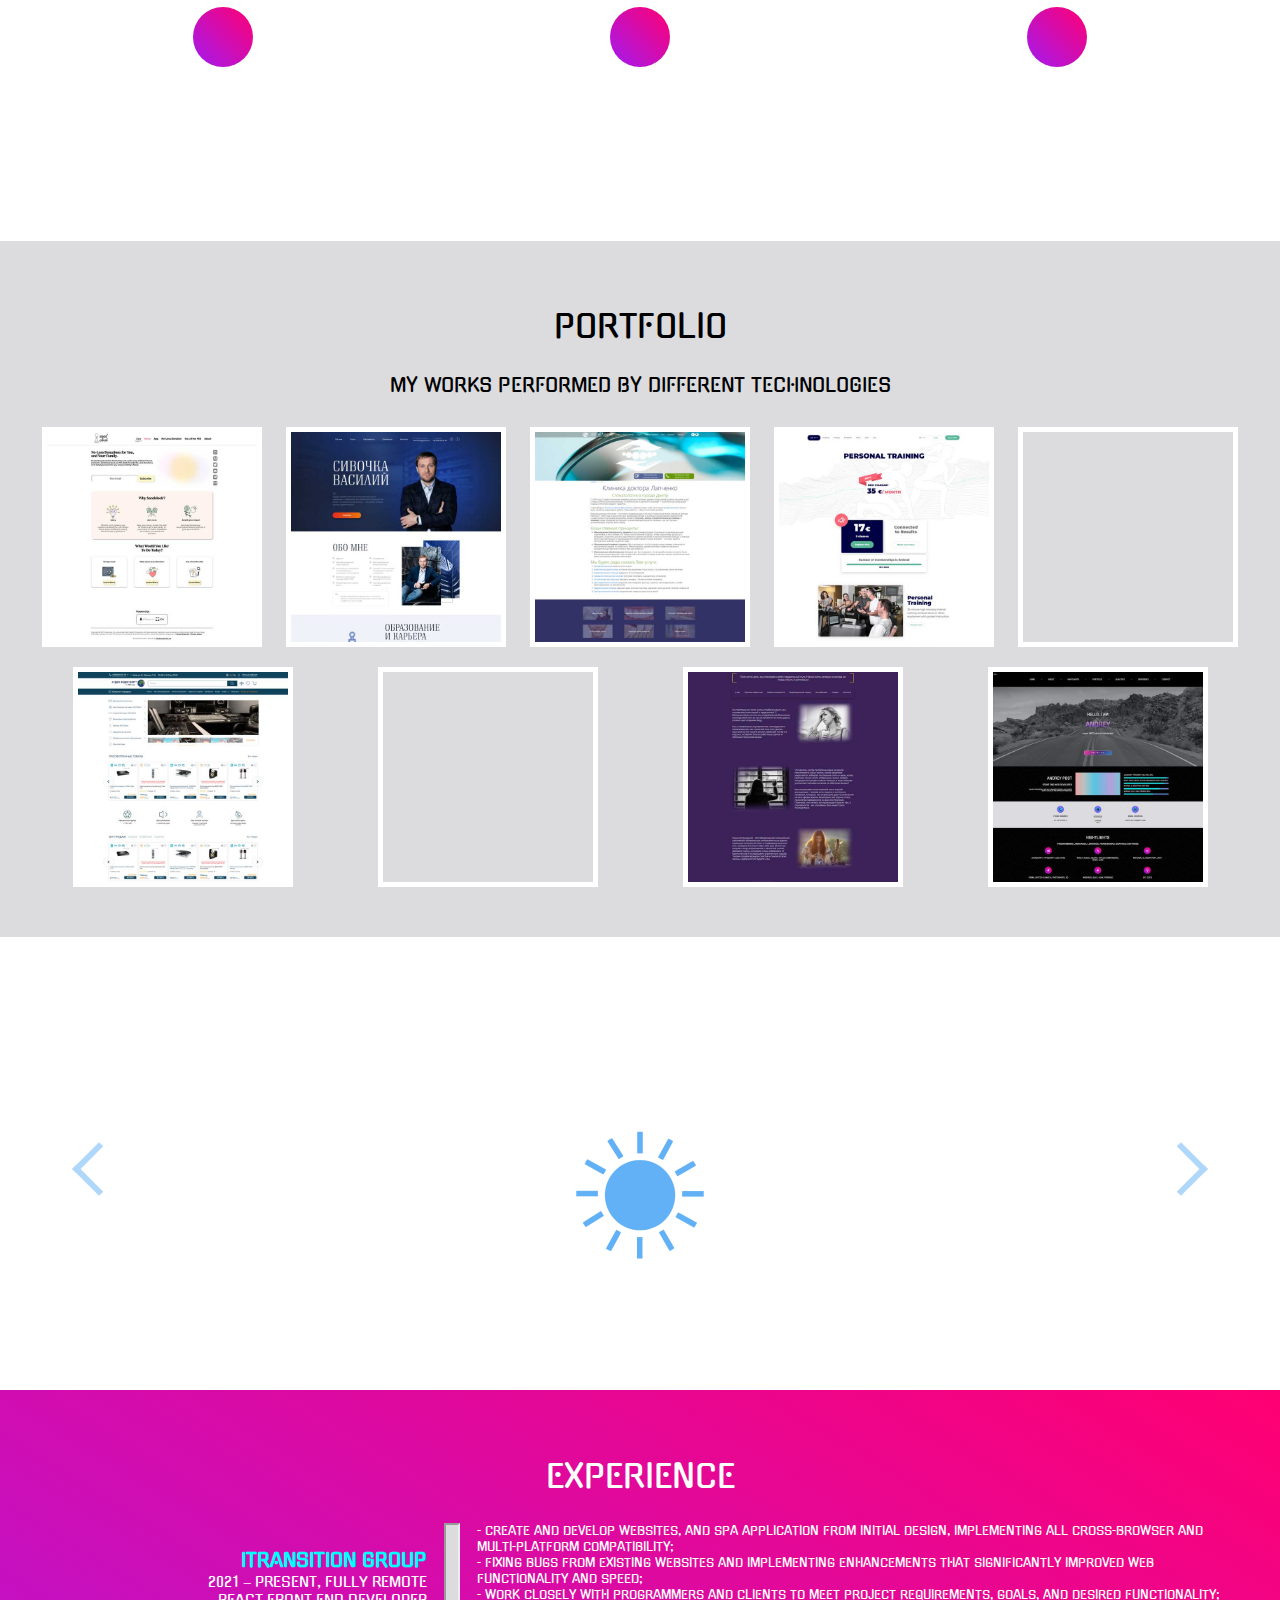
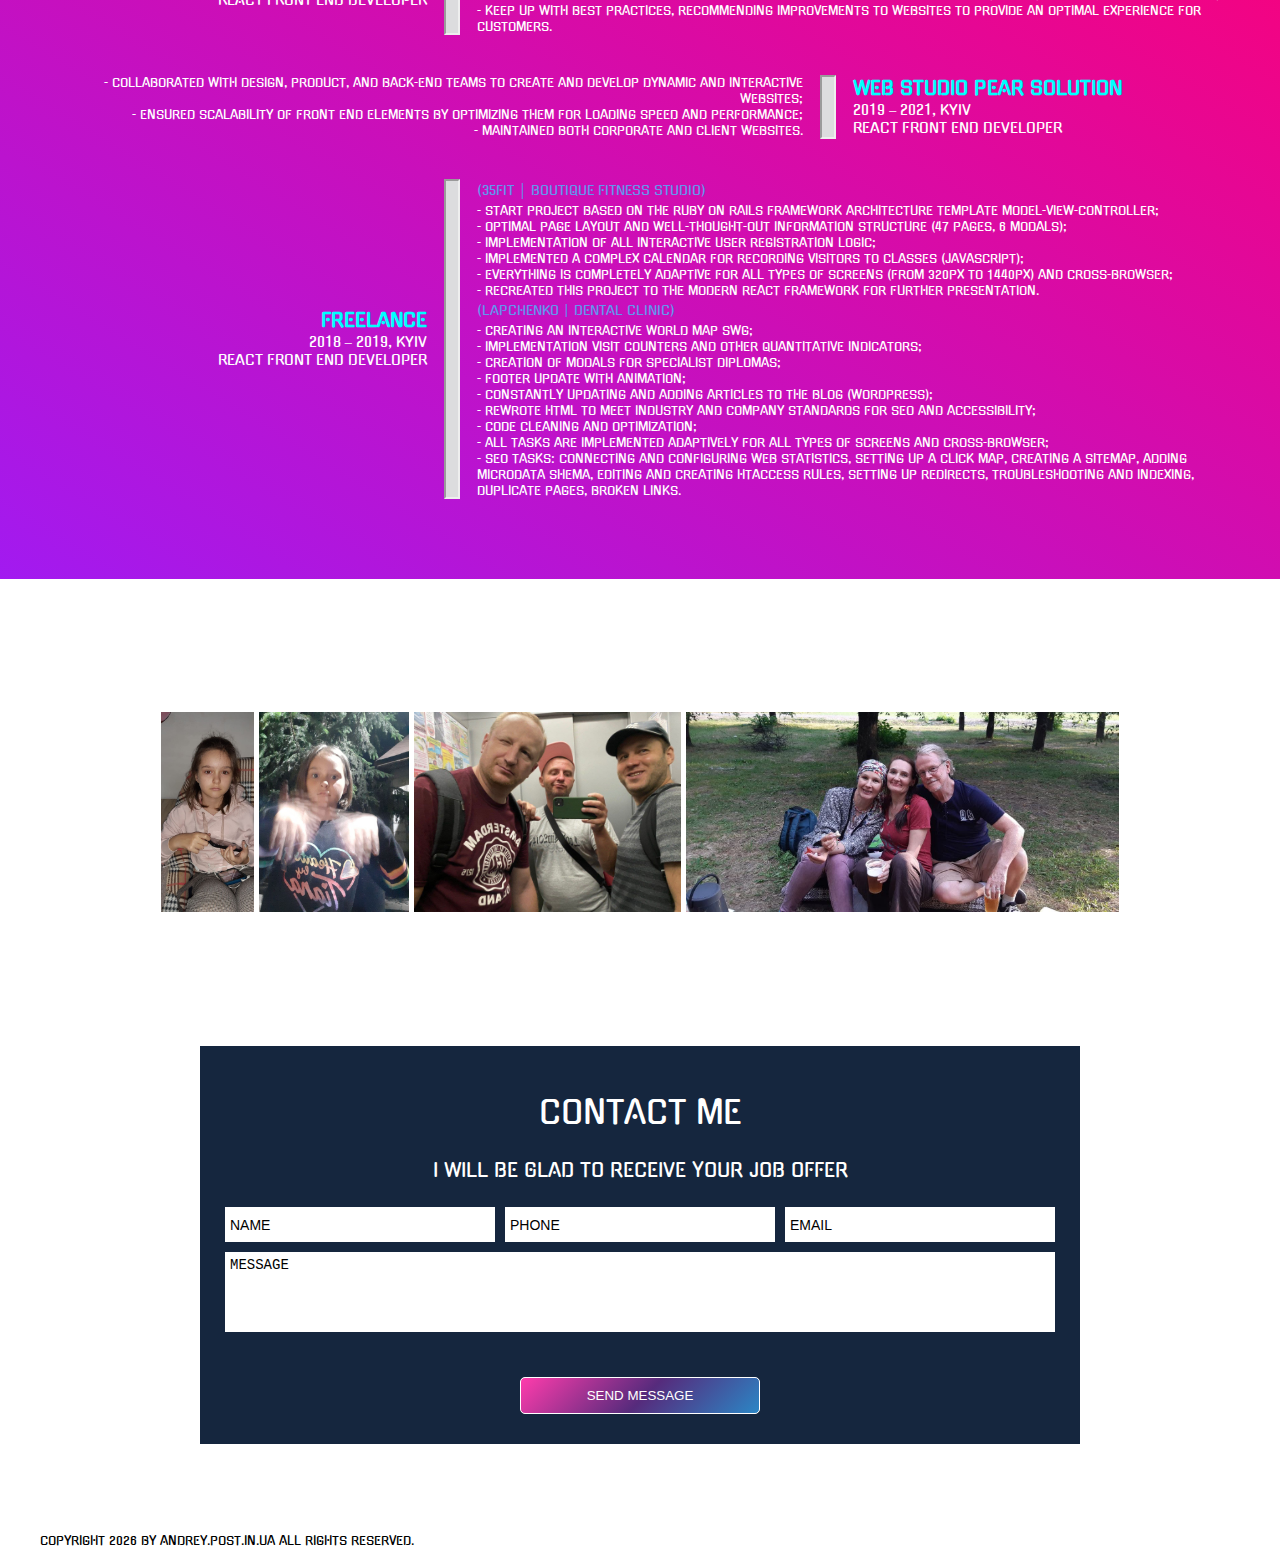
==== commit 20d22398: "added some changes" ====
--- a/index.html
+++ b/index.html
@@ -151,7 +151,8 @@
 						<a href="https://lapchenko.clinic/" target="_blank">
 							<div class="project_02"></div>
 						</a>
-						<a href="https://andreypost.github.io/35fit/" target="_blank">
+						<a href="https://35fit.com/en/main" target="_blank">
+							<!-- <a href="https://andreypost.github.io/35fit/" target="_blank"></a> -->
 							<div class="project_03"></div>
 						</a>
 						<a href="https://andreypost.github.io/sun-for-you/" target="_blank">
@@ -256,7 +257,7 @@
 						</article>
 						<div class="experience_descript">
 							<hr>
-							<h5>(website fitness club)</h5>
+							<h5>(35FIT │ Boutique fitness studio)</h5>
 							<p>- start project based on the Ruby on Rails framework architecture template
 								Model-View-Controller;</p>
 							<p>- optimal page layout and well-thought-out information structure (47 pages, 6 modals);
@@ -266,7 +267,7 @@
 							<p>- everything is completely adaptive for all types of screens (from 320px to 1440px) and
 								cross-browser;</p>
 							<p>- recreated this project to the modern React framework for further presentation.</p>
-							<h5>(website dental clinic)</h5>
+							<h5>(Lapchenko | dental clinic)</h5>
 							<p>- creating an interactive world map SWG;</p>
 							<p>- implementation visit counters and other quantitative indicators;</p>
 							<p>- creation of modals for specialist diplomas;</p>
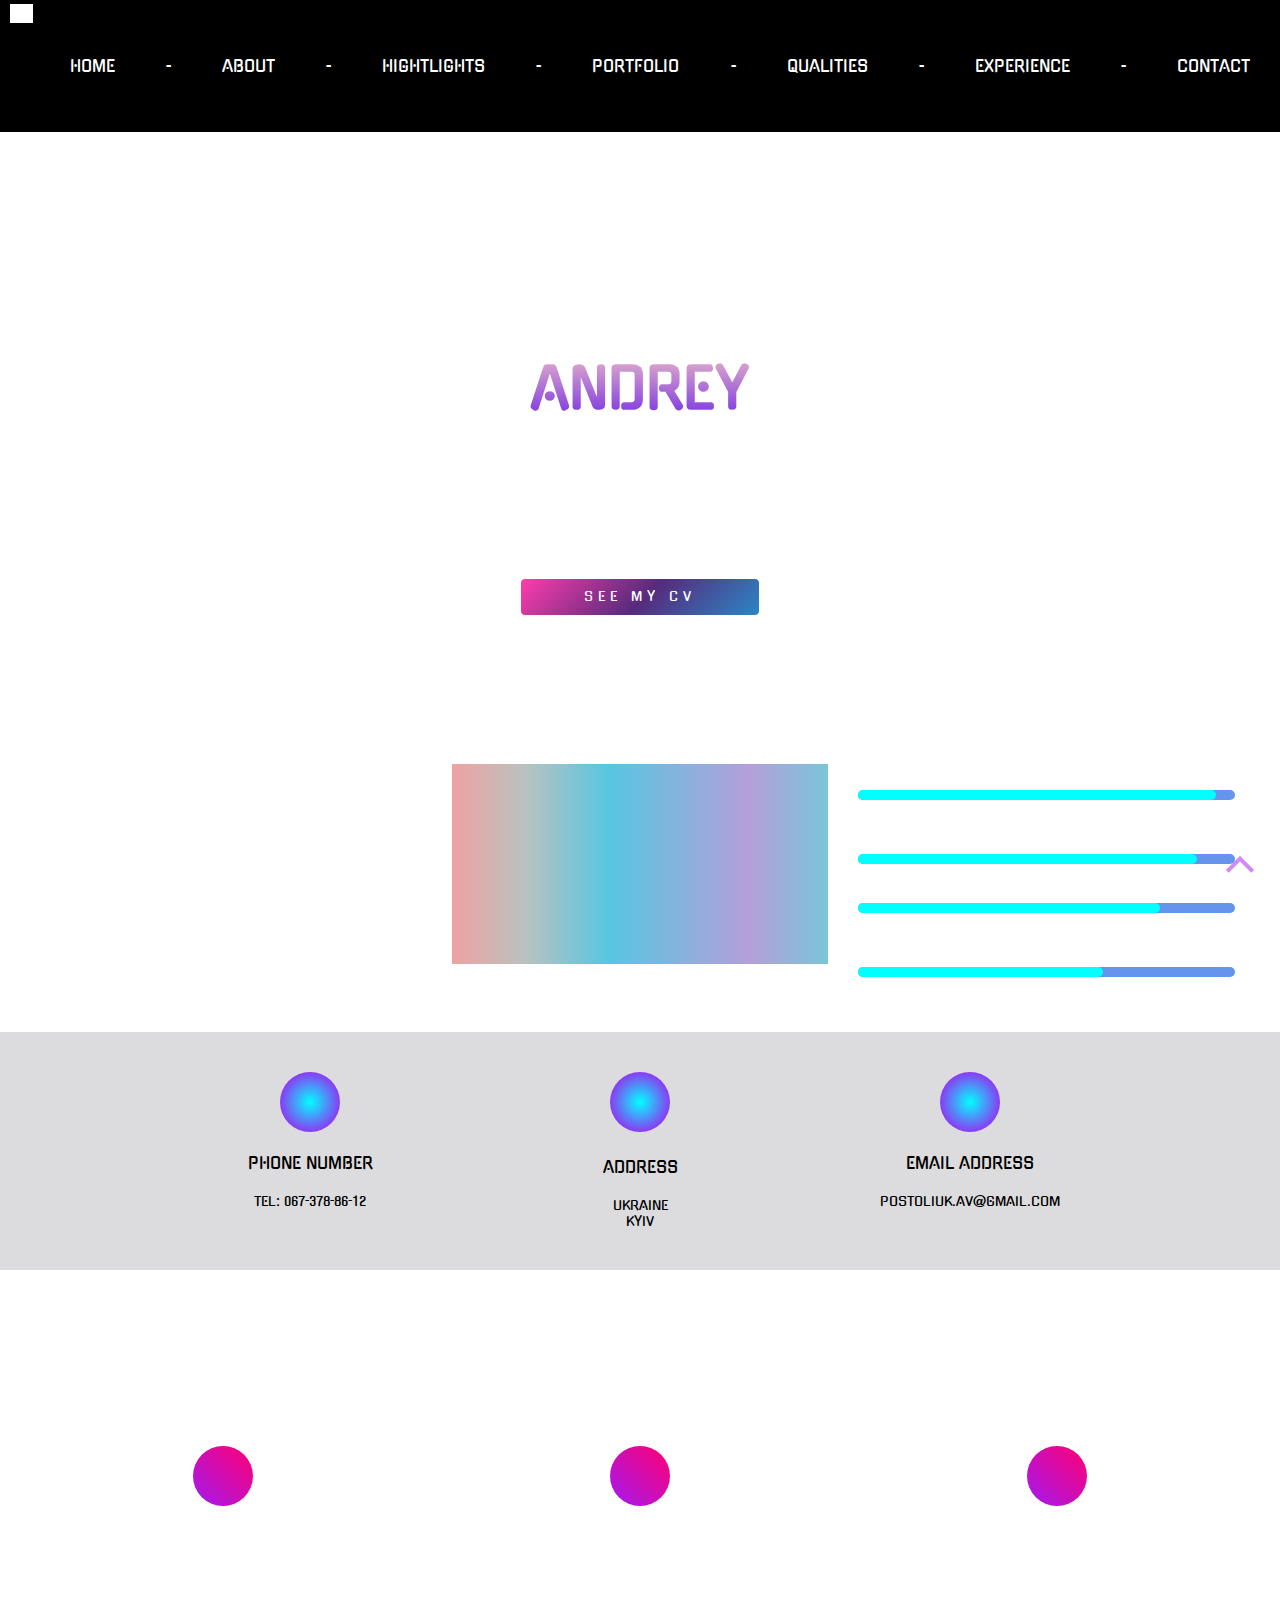
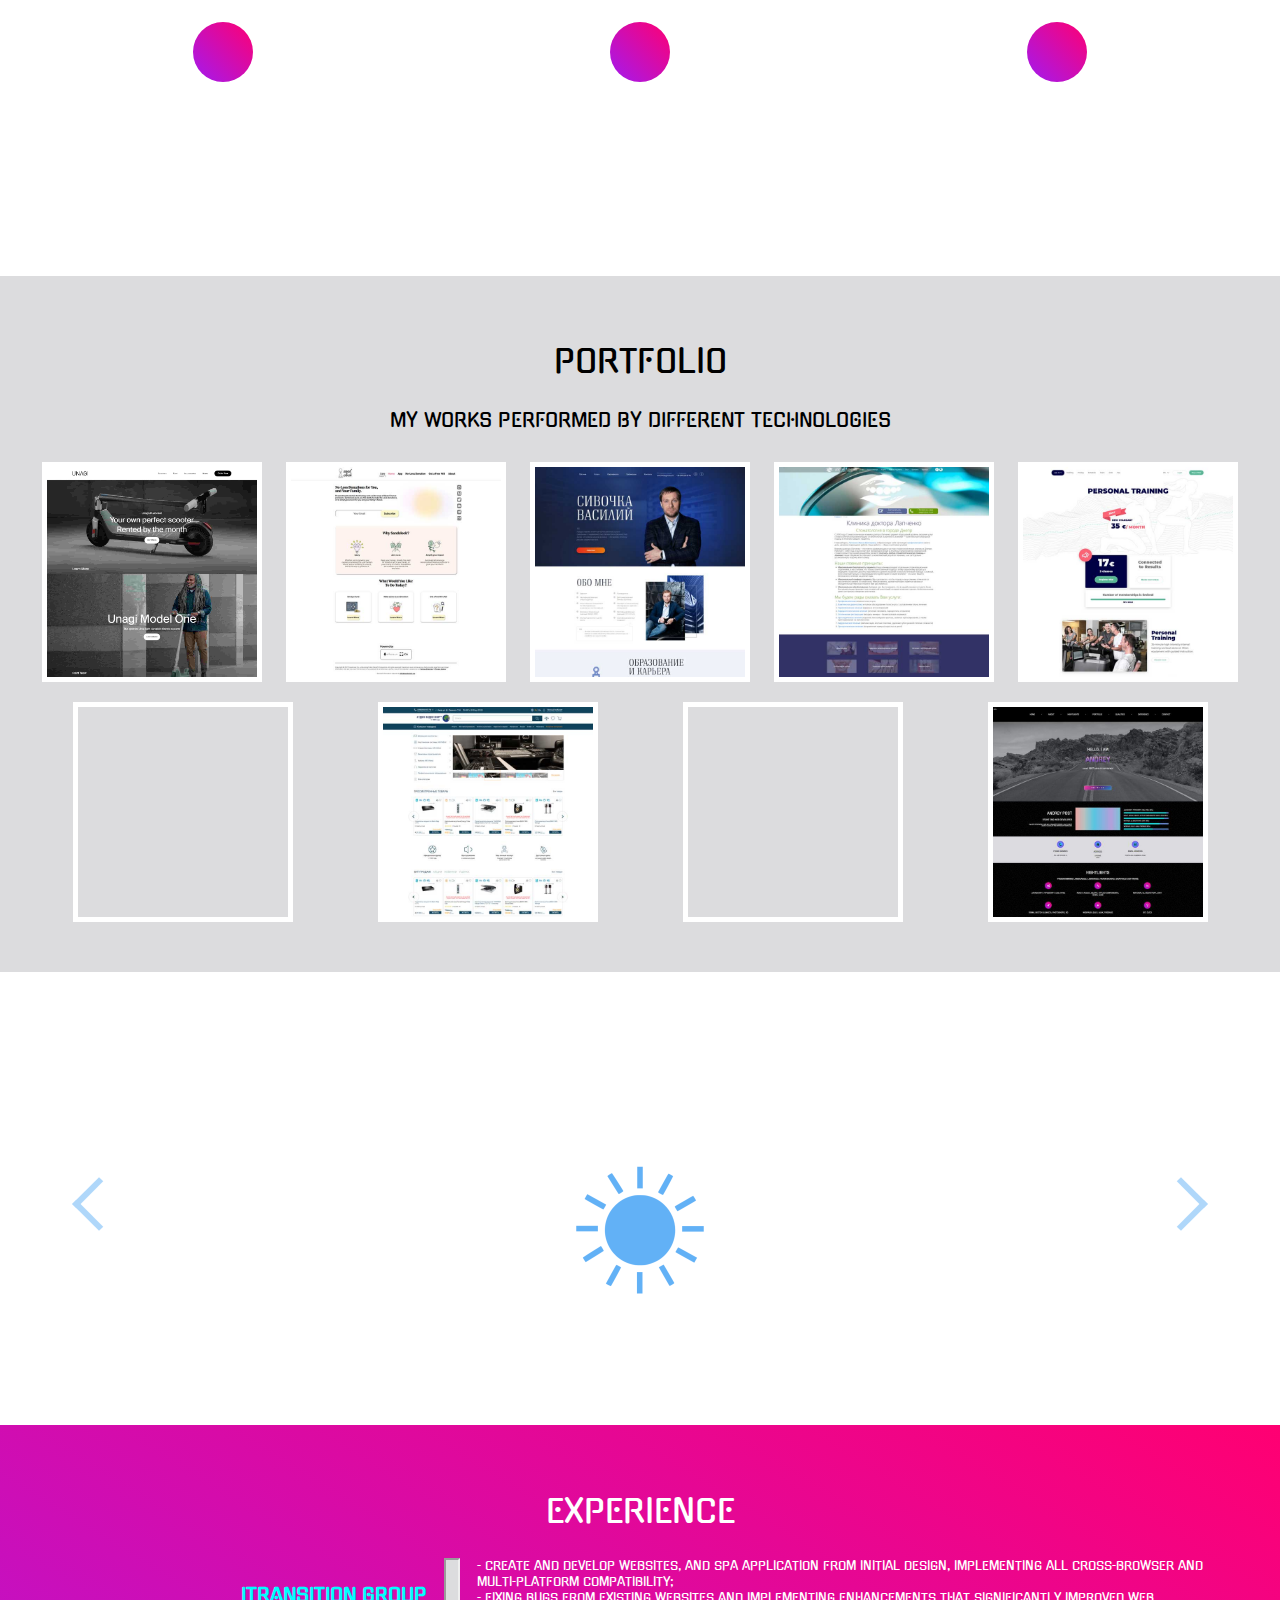
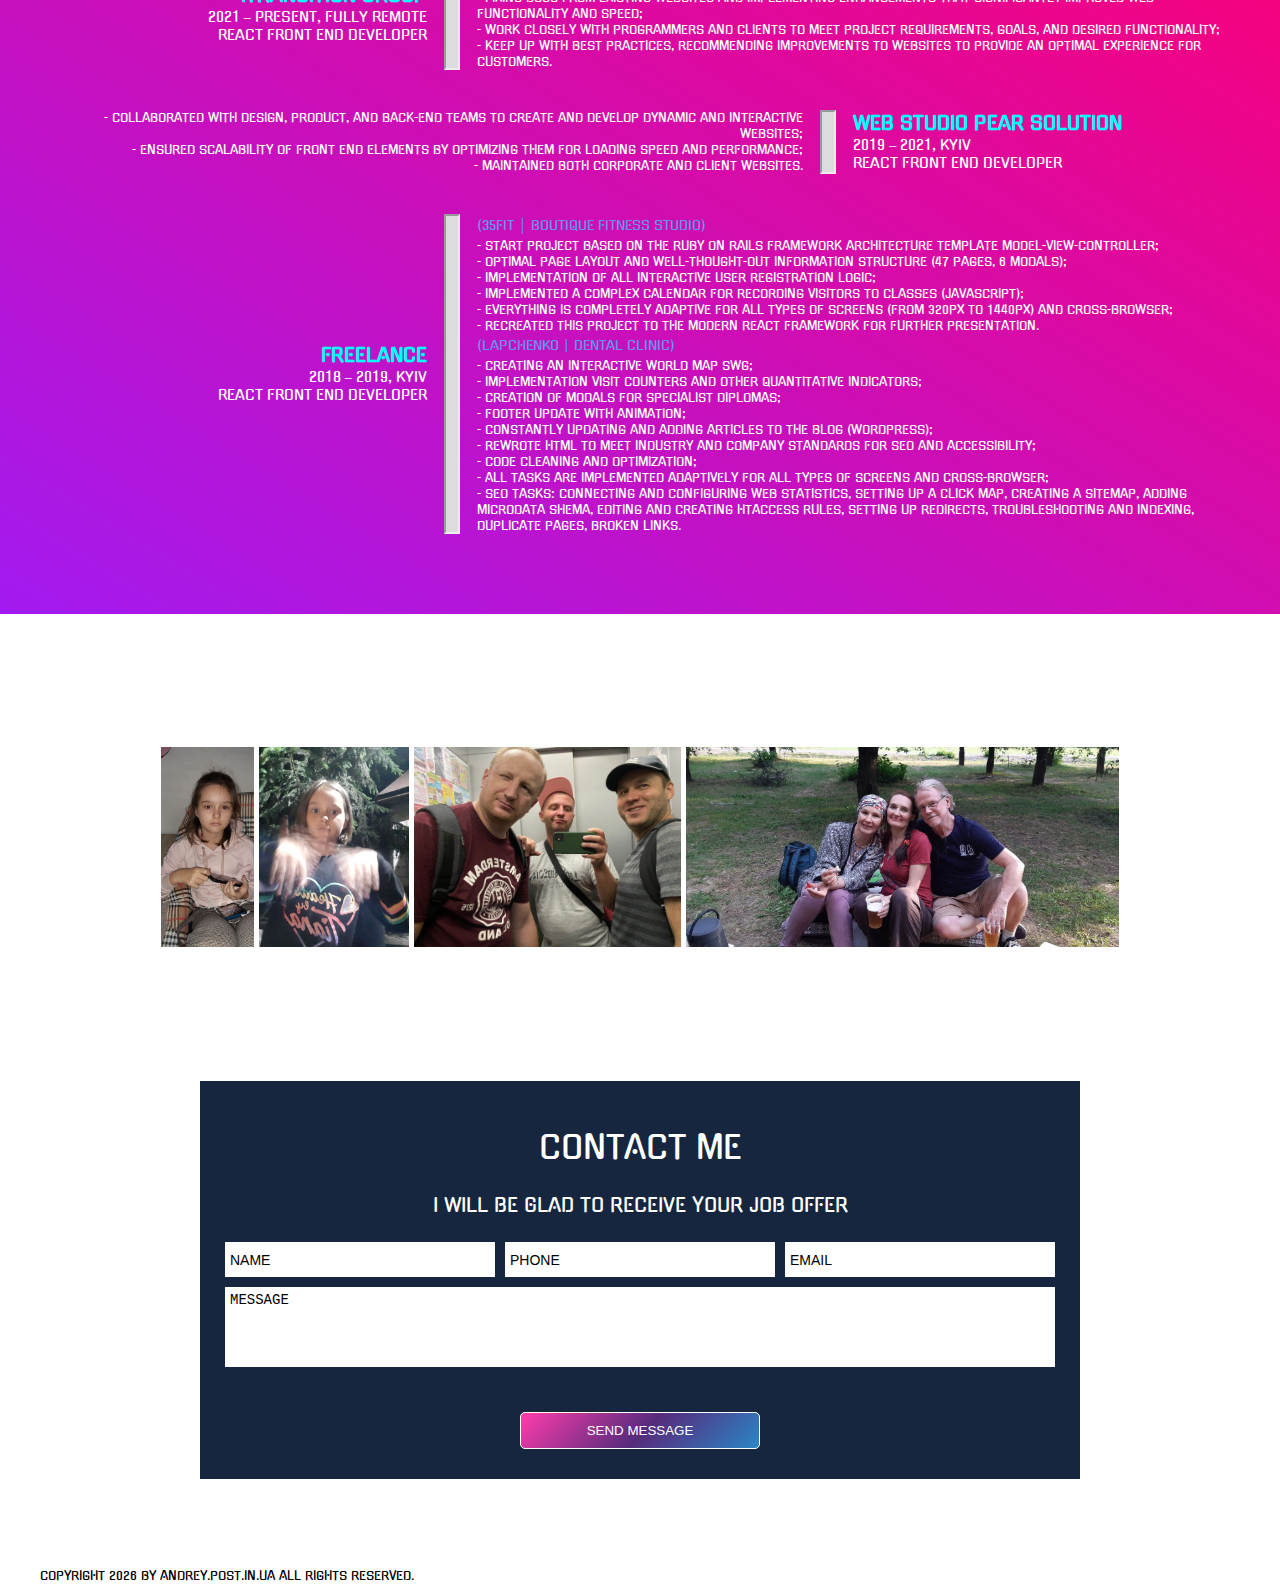
==== commit 02d42e20: "added new project" ====
--- a/index.html
+++ b/index.html
@@ -61,7 +61,7 @@
 				<div class="baseLine">
 					<div class="growLine"></div>
 				</div>
-				<p>React, Redux, JQuery, Styled-Components, Sass, Less (<span class="rateLine">90</span>%)</p>
+				<p>Vue.js, Nuxt, React, Redux, Sanity, JQuery, Styled-Components, Sass, Less (<span class="rateLine">90</span>%)</p>
 				<div class="baseLine">
 					<div class="growLine"></div>
 				</div>
@@ -69,7 +69,7 @@
 				<div class="baseLine">
 					<div class="growLine"></div>
 				</div>
-				<p>Webpack, Gulp, Ajax, Firebase (<span class="rateLine">65</span>%)</p>
+				<p>Webpack, Gulp, NPM, REST APIs, Ajax, Firebase, Git, CI/CD, Jira, KanbanFlow (<span class="rateLine">65</span>%)</p>
 				<div class="baseLine">
 					<div class="growLine"></div>
 				</div>
@@ -107,7 +107,7 @@
 					</div>
 					<div>
 						<i class="second"></i>
-						<h4>React, Redux, JQuery, Styled-Components, Sass, Less</h4>
+						<h4>Vue.js, Nuxt, React, Redux, Sanity, JQuery, Styled-Components, Sass, Less</h4>
 					</div>
 					<div>
 						<i class="third"></i>
@@ -119,11 +119,11 @@
 					</div>
 					<div>
 						<i class="fifth"></i>
-						<h4>Webpack, Gulp, Ajax, Firebase</h4>
+						<h4>Webpack, Gulp, NPM, REST APIs, Ajax, Firebase</h4>
 					</div>
 					<div>
 						<i class="sixth"></i>
-						<h4>Git, CI/CD</h4>
+						<h4>Git, CI/CD, Jira, KanbanFlow</h4>
 					</div>
 				</div>
 				<p>I continue in-depth study and improvement of skills in this area!</p>
@@ -142,6 +142,9 @@
 						<a href="#portfolio">work ideas</a>
 					</div> -->
 					<div class="flex_align_center portfolio_icons">
+						<a href="https://unagiscooters.com/" target="_blank">
+							<div class="project_10"></div>
+						</a>
 						<a href="https://sandclock-org.web.app/" target="_blank">
 							<div class="project_09"></div>
 						</a>
@@ -164,9 +167,9 @@
 						<a href="https://andreypost.github.io/tradenet-plus/" target="_blank">
 							<div class="project_06"></div>
 						</a>
-						<a href="https://andreypost.github.io/liniya/" target="_blank">
+						<!-- <a href="https://andreypost.github.io/liniya/" target="_blank">
 							<div class="project_07"></div>
-						</a>
+						</a> -->
 						<a href="https://andreypost.github.io/portfolio/" target="_blank">
 							<div class="project_01"></div>
 						</a>
--- a/style.css
+++ b/style.css
@@ -305,6 +305,10 @@
 }
 .project_09 {
 	background: url(images/portfolio_09.jpg) center center no-repeat;
+	background-size: cover;
+}
+.project_10 {
+	background: url(images/portfolio_10.jpg) center center no-repeat;
 	background-size: cover;
 }
 .block5 a div:hover {
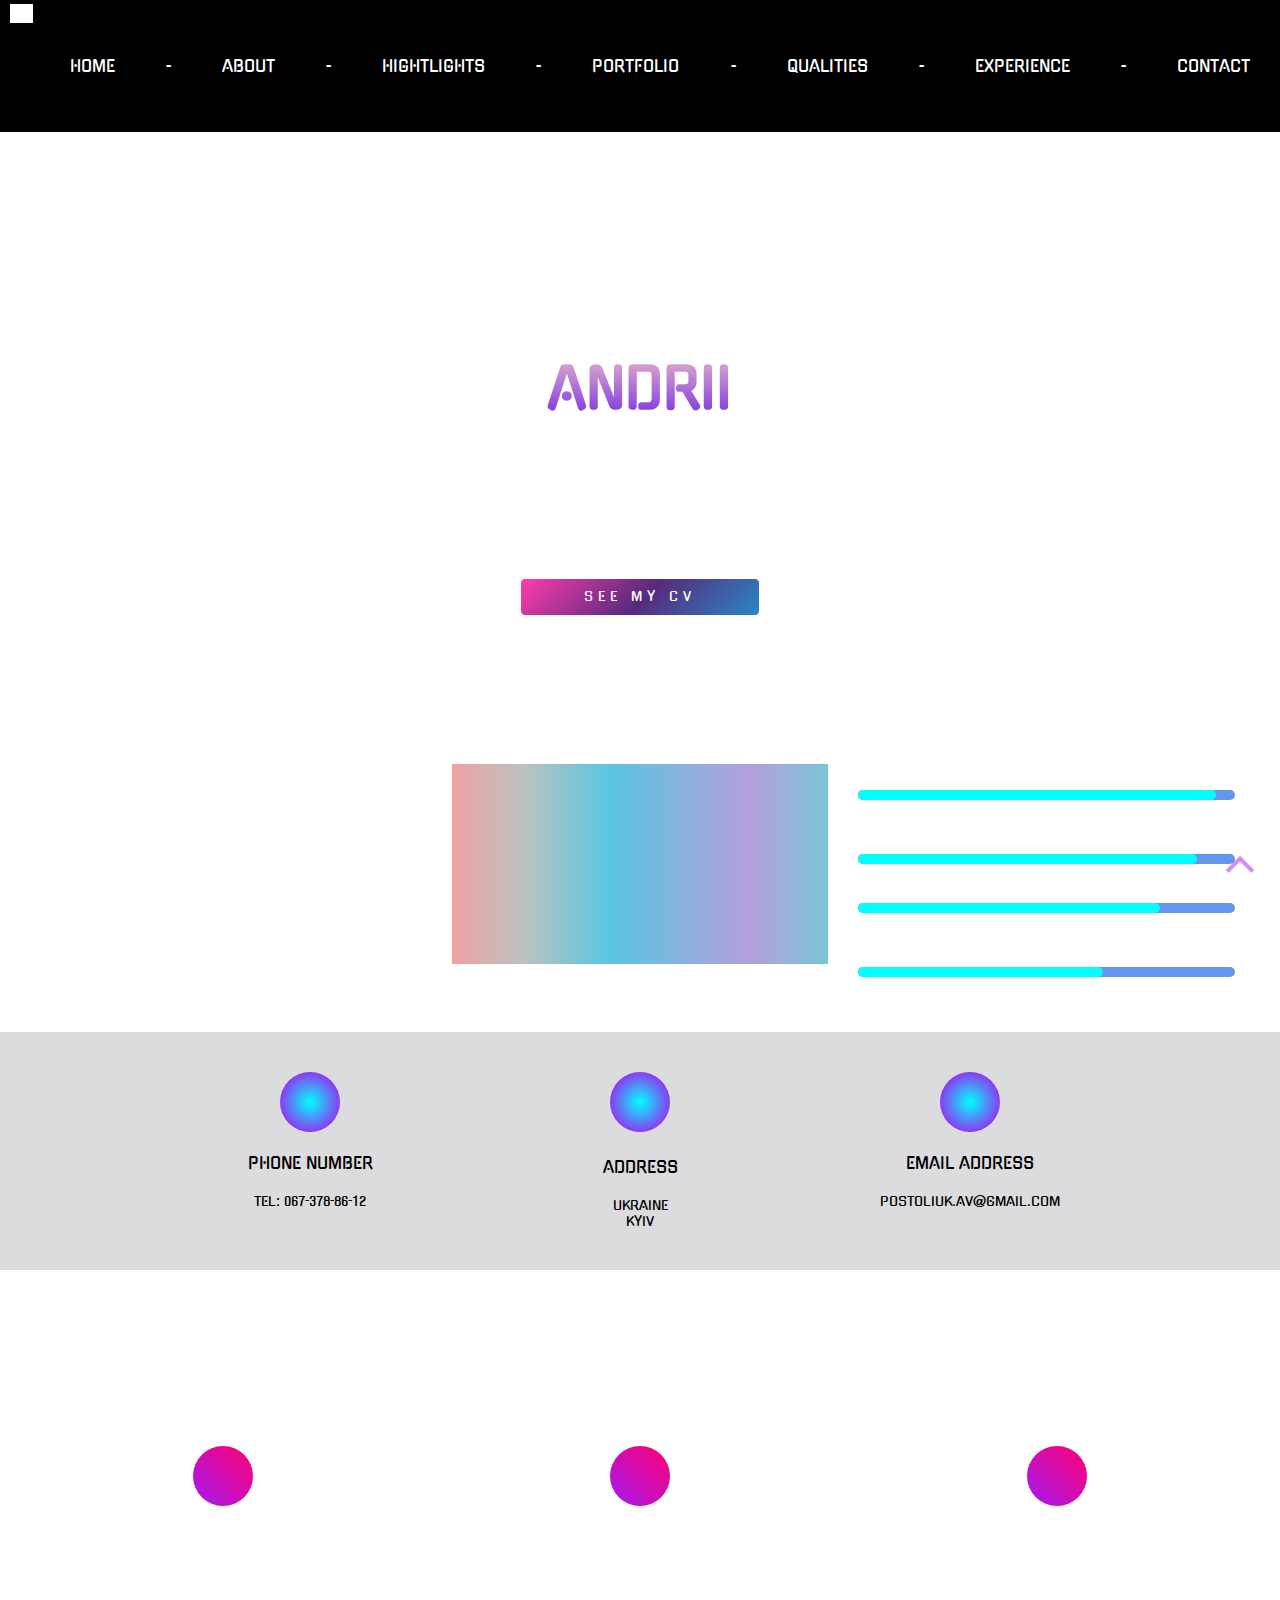
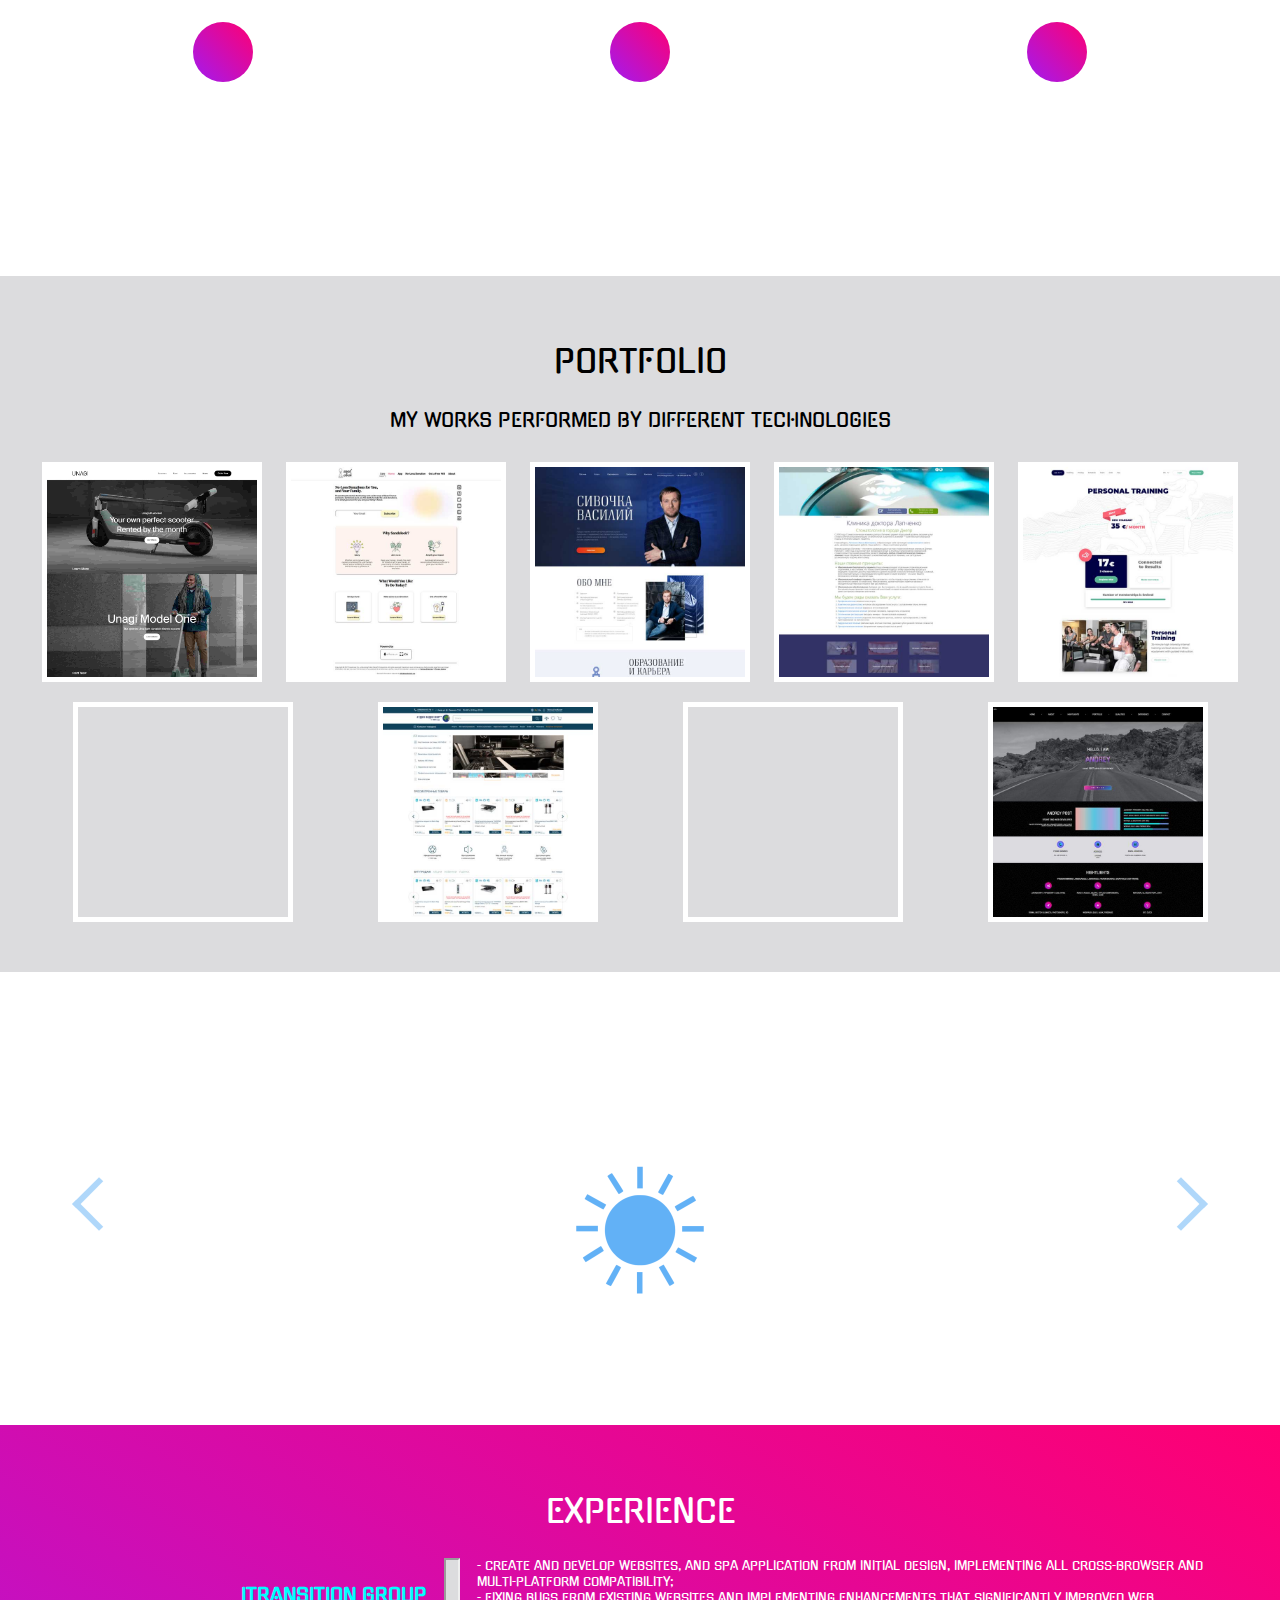
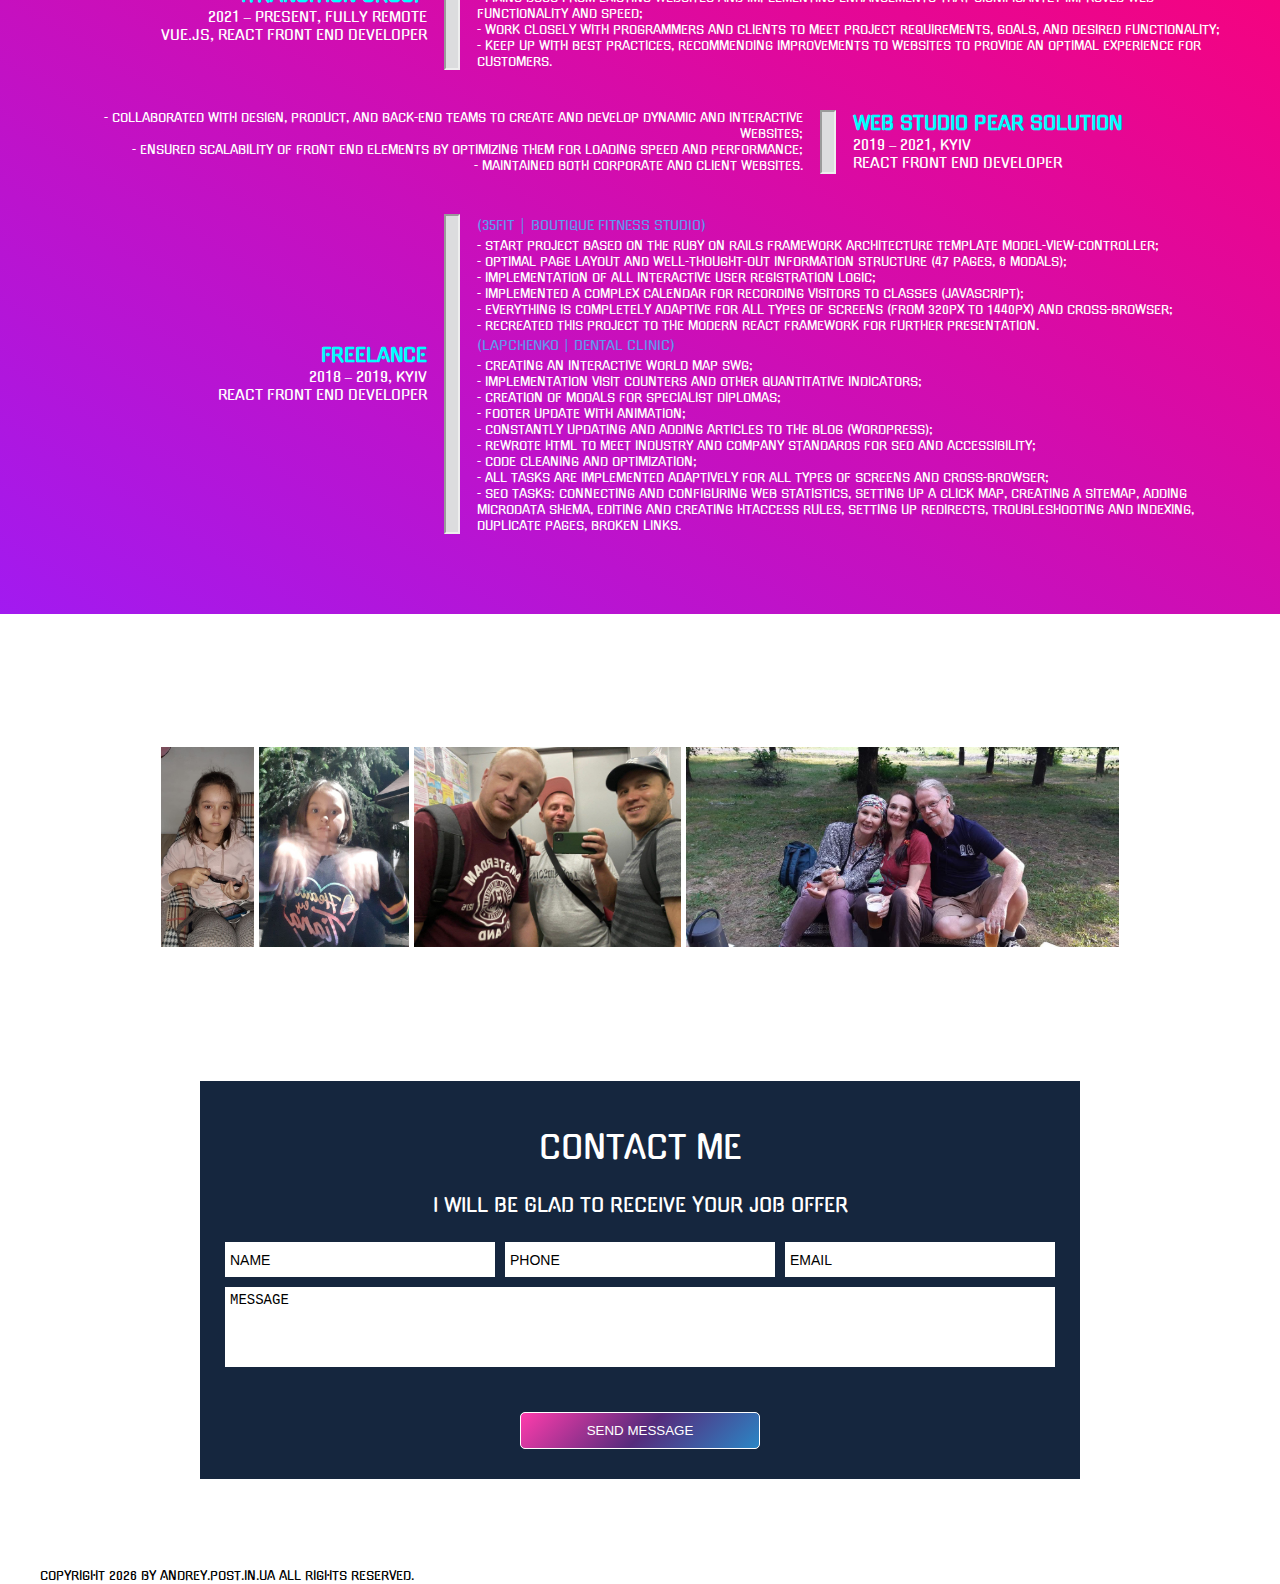
==== commit 0fd15f7a: "Update index.html" ====
--- a/index.html
+++ b/index.html
@@ -39,7 +39,7 @@
 				<div class="section">
 					<hgroup>
 						<h2>hello, i am</h2>
-						<h1>andrey</h1>
+						<h1>andrii</h1>
 						<h4>i have <span class="milleseconds"></span> days of experience</h4>
 						<!-- <h4>i have more than <span class="milleseconds"></span> milliseconds of experience</h4> -->
 					</hgroup>
@@ -50,7 +50,7 @@
 		</div>
 		<article class="flex_align_center block2 section">
 			<hgroup>
-				<h2>andrey post</h2>
+				<h2>andrii postoliuk</h2>
 				<h3>front end web developer</h3>
 				<h6>I am very responsible and well-organized person I have a great desire to develop and improve
 					my knowledge</h6>
@@ -221,7 +221,7 @@
 						<article class="experience_header">
 							<h3>Itransition Group</h3>
 							<h4>2021 – Present, fully remote</h4>
-							<h4>React Front End Developer</h4>
+							<h4>Vue.js, React Front End Developer</h4>
 						</article>
 						<div class="experience_descript">
 							<hr>
@@ -381,4 +381,4 @@
 Also, you can always contact your Talent Development Manager (HR) if you are highly concerned before the interview or vice versa, you want to discuss the non-technical impressions after him.
 High-quality preparation and the right attitude, if not half of the success, then definitely a good start 🙂
 Well, it is important not to forget that even if the interview didn't go very well, there is no need to be too upset and take everything into account. It's important to take it as an experience, draw conclusions, work on mistakes and move on.
-Good luck to you! -->+Good luck to you! -->
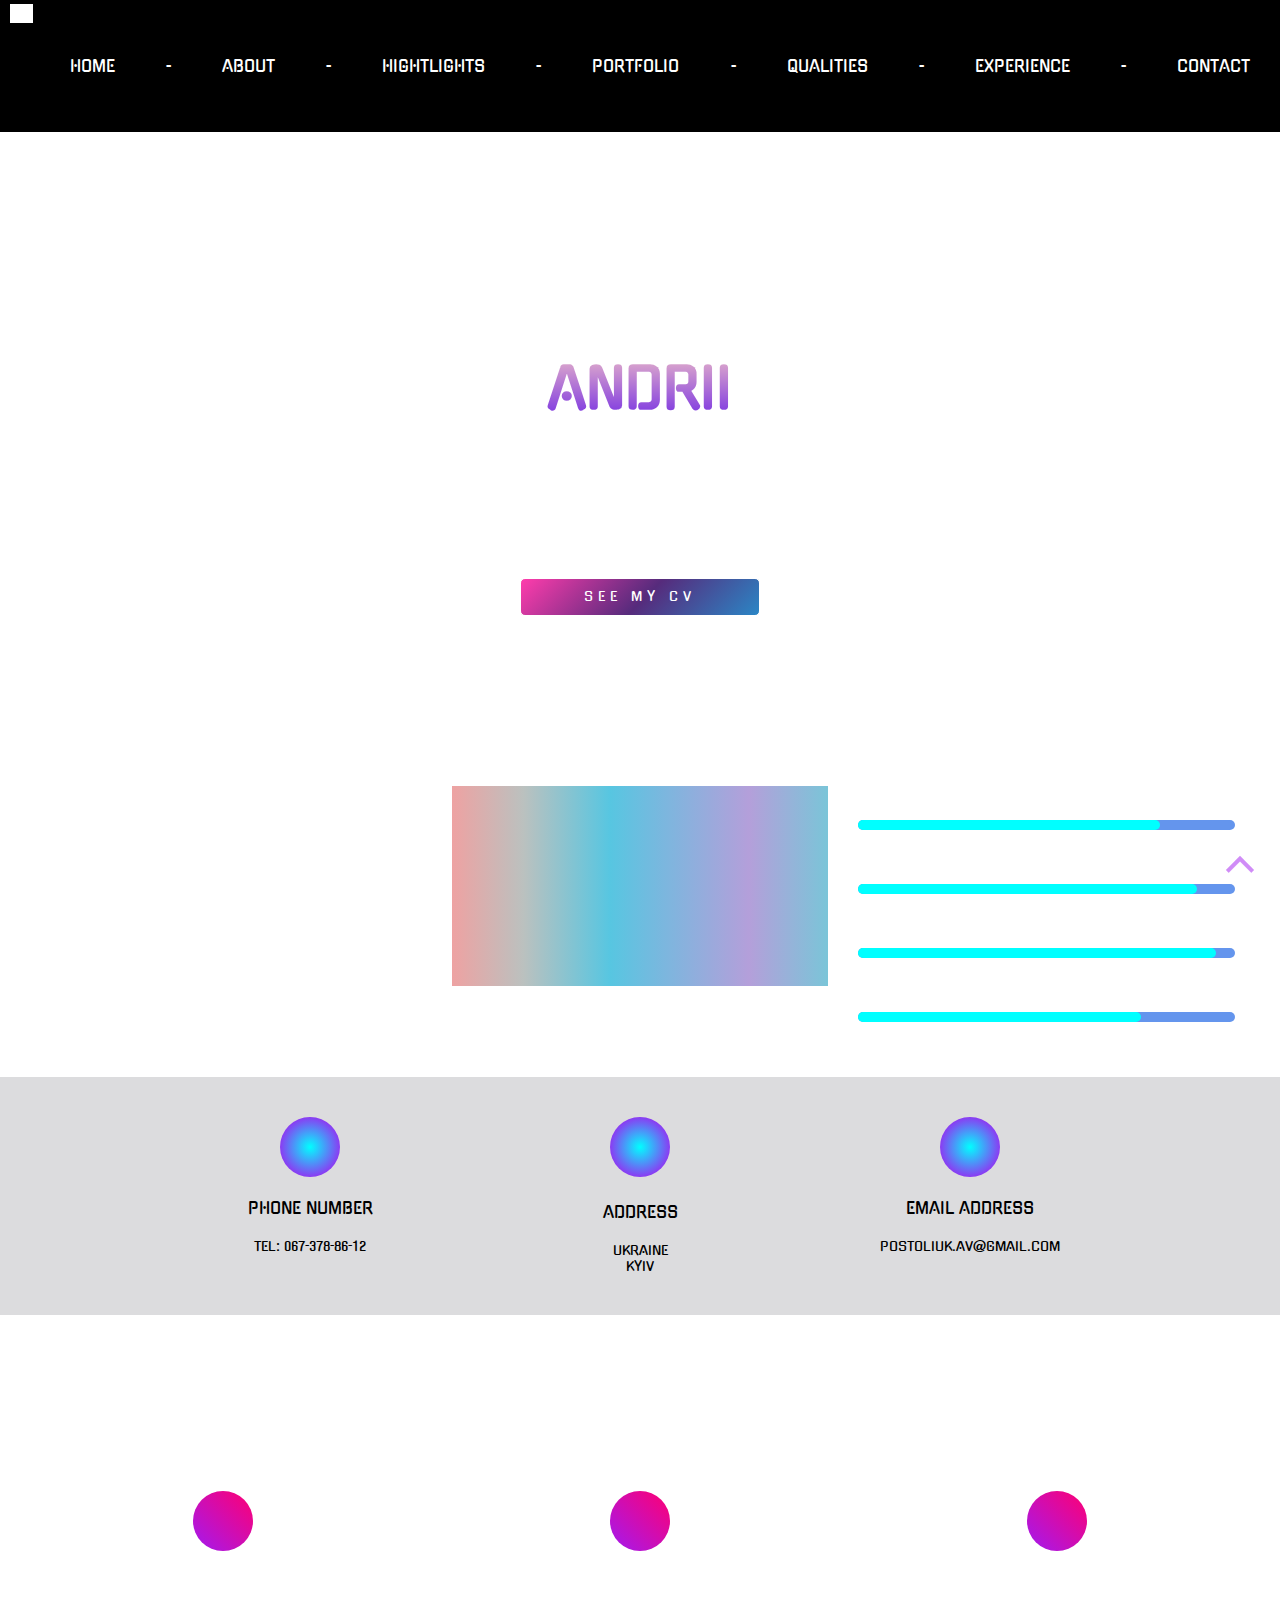
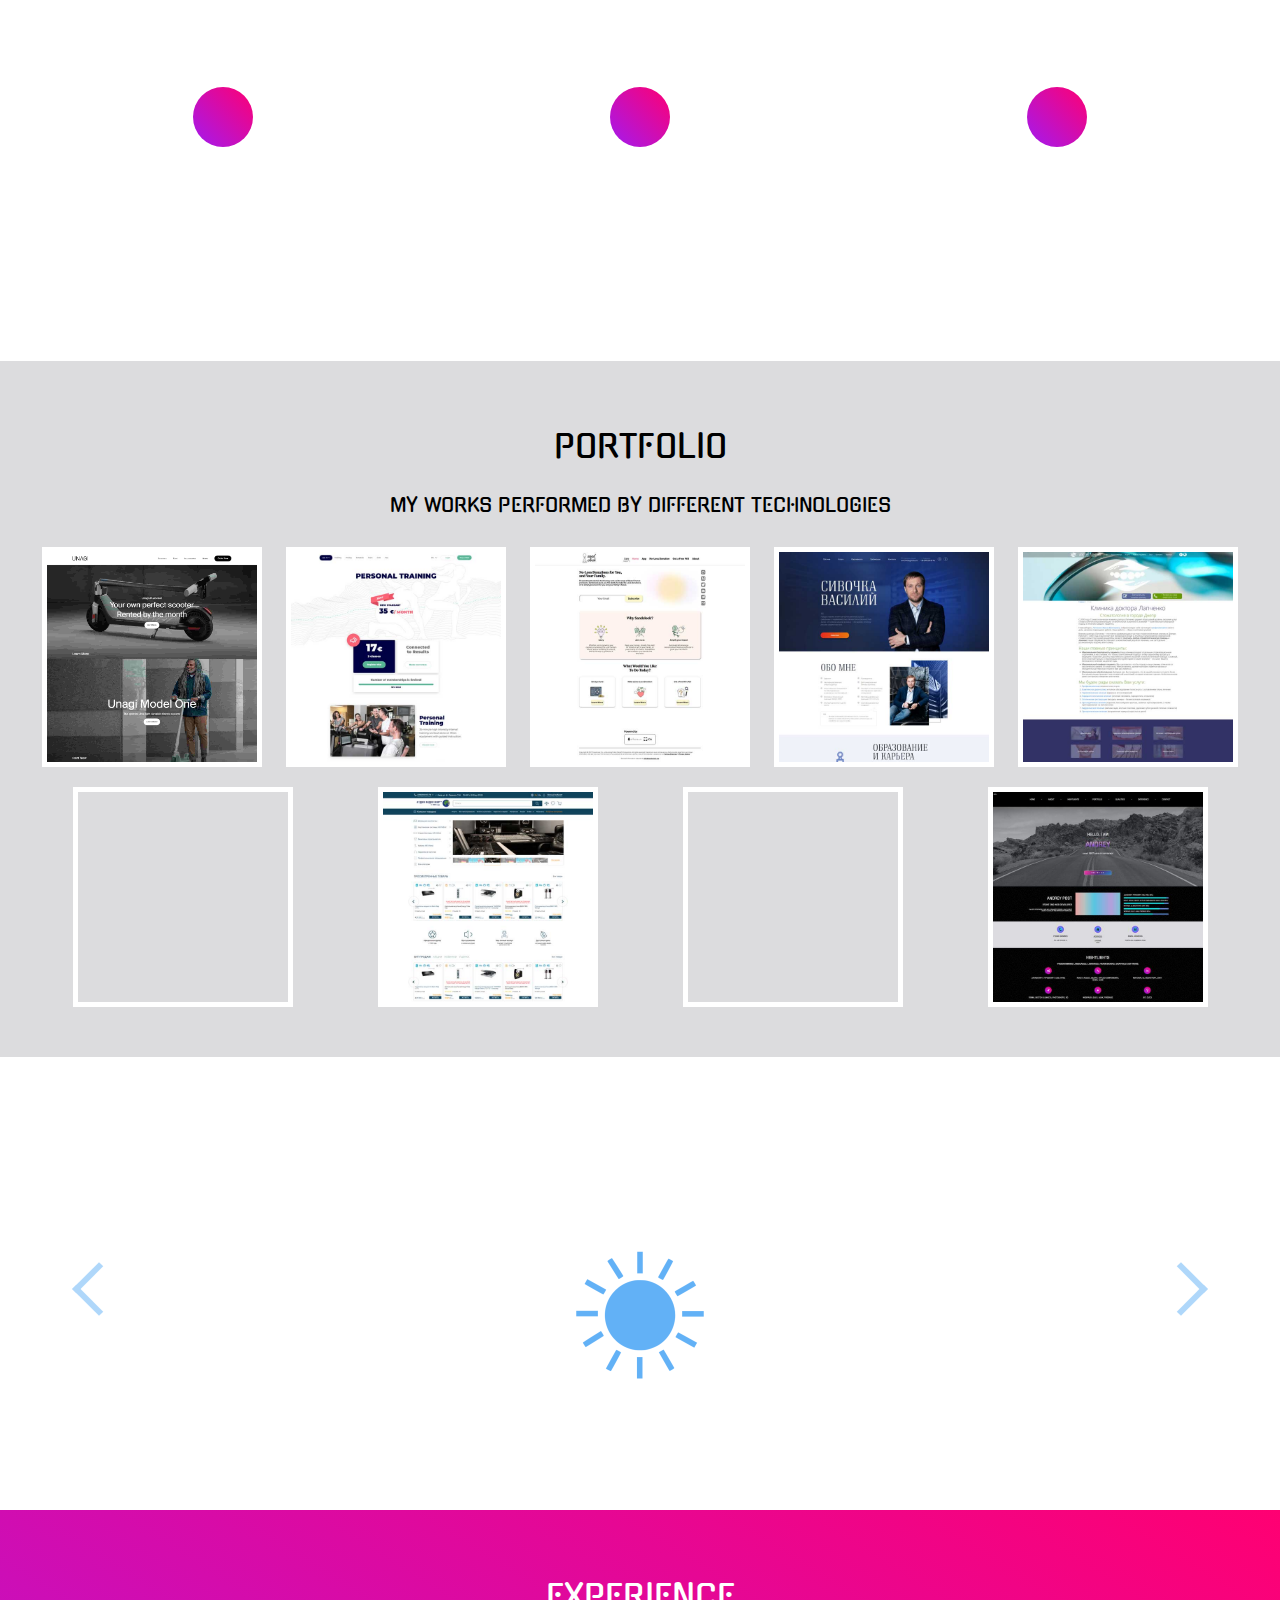
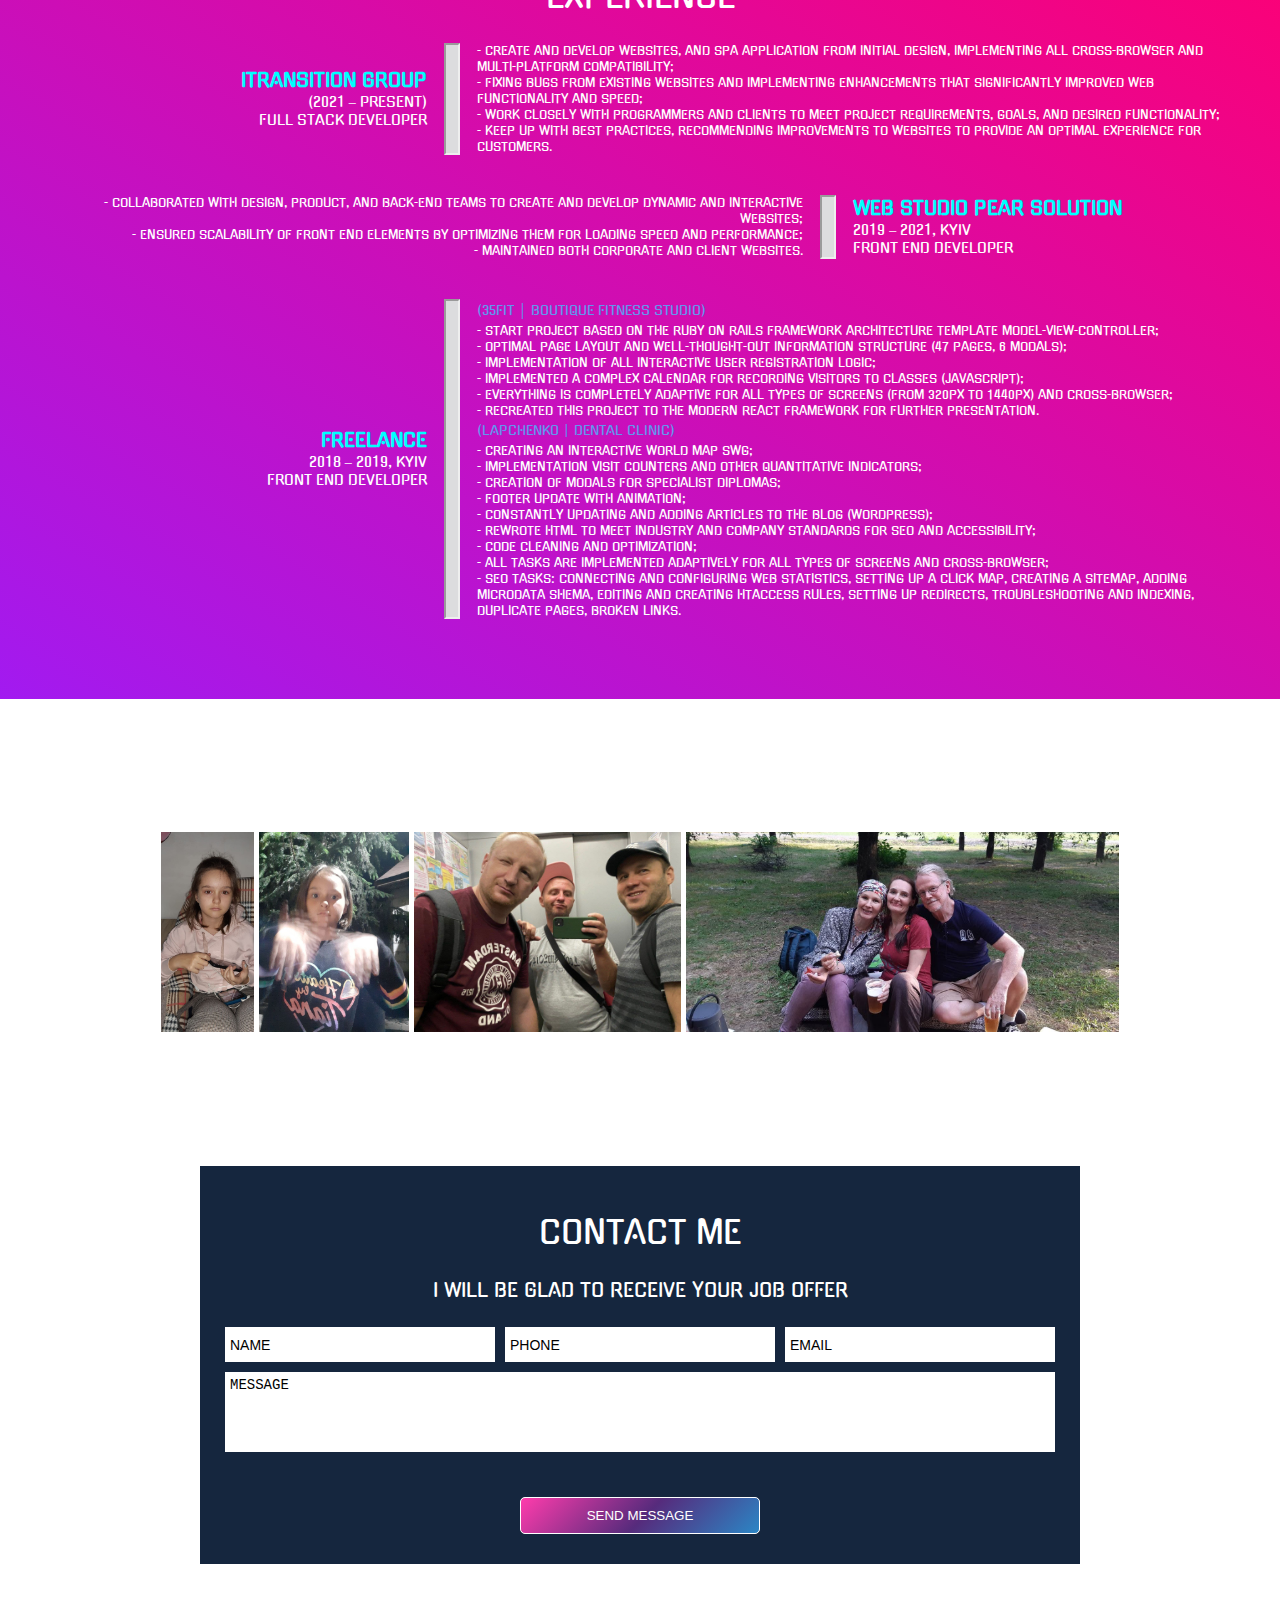
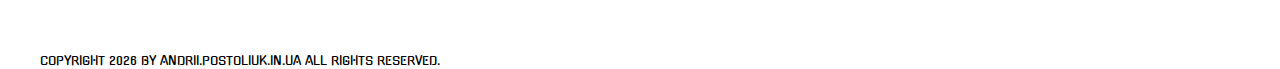
==== commit 5fc4ac22: "updated data" ====
--- a/index.html
+++ b/index.html
@@ -1,305 +1,402 @@
 <!DOCTYPE html>
 <html lang="en">
+  <head>
+    <meta charset="UTF-8" />
+    <link rel="apple-touch-icon" href="./images/favicon.png" />
+    <link rel="shortcut icon" href="./images/favicon.png" type="image/x-icon" />
+    <meta name="viewport" content="width=device-width, initial-scale=1.0" />
+    <link
+      href="https://fonts.googleapis.com/css2?family=Gugi&family=Righteous&display=swap"
+      rel="stylesheet"
+    />
+    <link rel="stylesheet" href="normalize.css" />
+    <link rel="stylesheet" href="style.css" />
+    <title>portfolio</title>
+  </head>
 
-<head>
-	<meta charset="UTF-8">
-	<link rel="apple-touch-icon" href="./images/favicon.png">
-	<link rel="shortcut icon" href="./images/favicon.png" type="image/x-icon">
-	<meta name="viewport" content="width=device-width, initial-scale=1.0">
-	<link href="https://fonts.googleapis.com/css2?family=Gugi&family=Righteous&display=swap" rel="stylesheet">
-	<link rel="stylesheet" href="normalize.css">
-	<link rel="stylesheet" href="style.css">
-	<title>portfolio</title>
-</head>
-
-<body>
-	<header class="home">
-		<div class="flag"></div>
-		<nav class="section">
-			<ul class="flex_align_center home_nav">
-				<li><a href="" data-section="home">home</a></li>
-				<li>-</li>
-				<li><a href="" data-section="block2">about</a></li>
-				<li>-</li>
-				<li><a href="" data-section="block4">hightlights</a></li>
-				<li>-</li>
-				<li><a href="" data-section="block5">portfolio</a></li>
-				<li>-</li>
-				<li><a href="" data-section="block6">qualities</a></li>
-				<li>-</li>
-				<li><a href="" data-section="block7">experience</a></li>
-				<li>-</li>
-				<li><a href="" data-section="contact">contact</a></li>
-			</ul>
-		</nav>
-	</header>
-	<main>
-		<div class="block1">
-			<div>
-				<div class="section">
-					<hgroup>
-						<h2>hello, i am</h2>
-						<h1>andrii</h1>
-						<h4>i have <span class="milleseconds"></span> days of experience</h4>
-						<!-- <h4>i have more than <span class="milleseconds"></span> milliseconds of experience</h4> -->
-					</hgroup>
-					<a href="https://drive.google.com/file/d/1YotzkMjfQRaDuEBDwE_WOH72OM7U2O0s/view?usp=sharing"
-						class="button" target="_blank">see my cv</a>
-				</div>
-			</div>
-		</div>
-		<article class="flex_align_center block2 section">
-			<hgroup>
-				<h2>andrii postoliuk</h2>
-				<h3>front end web developer</h3>
-				<h6>I am very responsible and well-organized person I have a great desire to develop and improve
-					my knowledge</h6>
-			</hgroup>
-			<div class="photo"></div>
-			<div class="rateBlock">
-				<p>JavaScript, Typescript, CSS, HTML (<span class="rateLine">95</span>%)</p>
-				<div class="baseLine">
-					<div class="growLine"></div>
-				</div>
-				<p>Vue.js, Nuxt, React, Redux, Sanity, JQuery, Styled-Components, Sass, Less (<span class="rateLine">90</span>%)</p>
-				<div class="baseLine">
-					<div class="growLine"></div>
-				</div>
-				<p>Material UI, Bootstrap, UIkit (<span class="rateLine">80</span>%)</p>
-				<div class="baseLine">
-					<div class="growLine"></div>
-				</div>
-				<p>Webpack, Gulp, NPM, REST APIs, Ajax, Firebase, Git, CI/CD, Jira, KanbanFlow (<span class="rateLine">65</span>%)</p>
-				<div class="baseLine">
-					<div class="growLine"></div>
-				</div>
-			</div>
-		</article>
-		<div class="block3">
-			<div class="section">
-				<div>
-					<a href="tel:+380673788612" class="phone"></a>
-					<h4>phone number</h4>
-					<a href="tel:+380673788612">tel: 067-378-86-12</a>
-				</div>
-				<div>
-					<i class="address"></i>
-					<h4>address</h4>
-					<a href="" onclick="return false">Ukraine<br>Kyiv</a>
-				</div>
-				<div>
-					<a href="mailto:postoliuk.av@gmail.com" class="email"></a>
-					<h4>email address</h4>
-					<a href="mailto:postoliuk.av@gmail.com">postoliuk.av@gmail.com</a>
-				</div>
-			</div>
-		</div>
-		<div class="block4">
-			<div class="section">
-				<hgroup>
-					<h2>hightlights</h2>
-					<h3>Programming languages, Libraries, Frameworks, Graphics software</h3>
-				</hgroup>
-				<div class="grid">
-					<div>
-						<i class="first"></i>
-						<h4>JavaScript, Typescript, CSS, HTML</h4>
-					</div>
-					<div>
-						<i class="second"></i>
-						<h4>Vue.js, Nuxt, React, Redux, Sanity, JQuery, Styled-Components, Sass, Less</h4>
-					</div>
-					<div>
-						<i class="third"></i>
-						<h4>Material UI, Bootstrap, UIkit</h4>
-					</div>
-					<div>
-						<i class="fourth"></i>
-						<h4>Figma, Sketch (Lunacy), Photoshops, Xd</h4>
-					</div>
-					<div>
-						<i class="fifth"></i>
-						<h4>Webpack, Gulp, NPM, REST APIs, Ajax, Firebase</h4>
-					</div>
-					<div>
-						<i class="sixth"></i>
-						<h4>Git, CI/CD, Jira, KanbanFlow</h4>
-					</div>
-				</div>
-				<p>I continue in-depth study and improvement of skills in this area!</p>
-			</div>
-		</div>
-		<div class="block5">
-			<div class="section">
-				<hgroup>
-					<h2>portfolio</h2>
-					<h3>My works performed by different technologies</h3>
-				</hgroup>
-				<div>
-					<!-- <div>
+  <body>
+    <header class="home">
+      <div class="flag"></div>
+      <nav class="section">
+        <ul class="flex_align_center home_nav">
+          <li><a href="" data-section="home">home</a></li>
+          <li>-</li>
+          <li><a href="" data-section="block2">about</a></li>
+          <li>-</li>
+          <li><a href="" data-section="block4">hightlights</a></li>
+          <li>-</li>
+          <li><a href="" data-section="block5">portfolio</a></li>
+          <li>-</li>
+          <li><a href="" data-section="block6">qualities</a></li>
+          <li>-</li>
+          <li><a href="" data-section="block7">experience</a></li>
+          <li>-</li>
+          <li><a href="" data-section="contact">contact</a></li>
+        </ul>
+      </nav>
+    </header>
+    <main>
+      <div class="block1">
+        <div>
+          <div class="section">
+            <hgroup>
+              <h2>hello, i am</h2>
+              <h1>andrii</h1>
+              <h4>
+                i have <span class="milleseconds"></span> days of experience
+              </h4>
+              <!-- <h4>i have more than <span class="milleseconds"></span> milliseconds of experience</h4> -->
+            </hgroup>
+            <a
+              href="https://docs.google.com/document/d/1hpTUqGjla39KQiU140eFNfVn_qHEsUoyiVUdd7PBstY/edit?usp=drive_link"
+              class="button"
+              target="_blank"
+              >see my cv</a
+            >
+          </div>
+        </div>
+      </div>
+      <article class="flex_align_center block2 section">
+        <hgroup>
+          <h2>andrii postoliuk</h2>
+          <h3>full stack web developer</h3>
+          <h6>
+            I am very responsible and well-organized person I have a great
+            desire to develop and improve my knowledge
+          </h6>
+        </hgroup>
+        <div class="photo"></div>
+        <div class="rateBlock">
+          <p>
+            JavaScript, TypeScript, Node.js, Express, NestJS, REST APIs,
+            PostgreSQL, TypeORM, GraphQL, apollo/server, Firebase API (<span
+              class="rateLine"
+              >80</span
+            >%)
+          </p>
+          <div class="baseLine">
+            <div class="growLine"></div>
+          </div>
+          <p>
+            React, Redux, Vue, Vuex, Nuxt, GraphQL, apollo/client, Sanity,
+            Netlify, jQuery (<span class="rateLine">90</span>%)
+          </p>
+          <div class="baseLine">
+            <div class="growLine"></div>
+          </div>
+          <p>
+            CSS, HTML, CSS-in-JS styles, Styled-Components, Sass, Less,
+            Material-UI, Bootstrap, UIkit (<span class="rateLine">95</span>%)
+          </p>
+          <div class="baseLine">
+            <div class="growLine"></div>
+          </div>
+          <p>
+            Webpack, Gulp, NPM, Cypress, Jest, ESLint, Prettier, GitHub, GitHub
+            Actions, CI/CD, Jira, KanbanFlow (<span class="rateLine">75</span>%)
+          </p>
+          <div class="baseLine">
+            <div class="growLine"></div>
+          </div>
+        </div>
+      </article>
+      <div class="block3">
+        <div class="section">
+          <div>
+            <a href="tel:+380673788612" class="phone"></a>
+            <h4>phone number</h4>
+            <a href="tel:+380673788612">tel: 067-378-86-12</a>
+          </div>
+          <div>
+            <i class="address"></i>
+            <h4>address</h4>
+            <a href="" onclick="return false">Ukraine<br />Kyiv</a>
+          </div>
+          <div>
+            <a href="mailto:postoliuk.av@gmail.com" class="email"></a>
+            <h4>email address</h4>
+            <a href="mailto:postoliuk.av@gmail.com">postoliuk.av@gmail.com</a>
+          </div>
+        </div>
+      </div>
+      <div class="block4">
+        <div class="section">
+          <hgroup>
+            <h2>hightlights</h2>
+            <h3>
+              Programming languages, Libraries, Frameworks, Graphics software
+            </h3>
+          </hgroup>
+          <div class="grid">
+            <div>
+              <i class="first"></i>
+              <h4>
+                JavaScript, TypeScript, Node.js, Express, NestJS, REST APIs,
+                PostgreSQL, TypeORM, GraphQL, apollo/server, Firebase API
+              </h4>
+            </div>
+            <div>
+              <i class="second"></i>
+              <h4>
+                React, Redux, Vue, Vuex, Nuxt, GraphQL, apollo/client, Sanity,
+                Netlify, jQuery
+              </h4>
+            </div>
+            <div>
+              <i class="third"></i>
+              <h4>
+                CSS, HTML, CSS-in-JS styles, Styled-Components, Sass, Less,
+                Material-UI, Bootstrap, UIkit
+              </h4>
+            </div>
+            <div>
+              <i class="fourth"></i>
+              <h4>
+                Webpack, Gulp, NPM, Cypress, Jest, ESLint, Prettier, GitHub,
+                GitHub Actions, CI/CD, Jira, KanbanFlow
+              </h4>
+            </div>
+            <div>
+              <i class="fifth"></i>
+              <h4>
+                Google Analytics, AMP pages, Microdata schema, The Open Graph
+                protocol, htaccess, robots.txt, sitemap.xml
+              </h4>
+            </div>
+            <div>
+              <i class="sixth"></i>
+              <h4>
+                Figma, Sketch (Lunacy), Photoshop, XD, Cross-browser layout,
+                “mobile first” approach
+              </h4>
+            </div>
+          </div>
+          <p>
+            I continue in-depth study and improvement of skills in this area!
+          </p>
+        </div>
+      </div>
+      <div class="block5">
+        <div class="section">
+          <hgroup>
+            <h2>portfolio</h2>
+            <h3>My works performed by different technologies</h3>
+          </hgroup>
+          <div>
+            <!-- <div>
 						<a href="#portfolio">all</a>
 						<a href="#portfolio">presentation</a>
 						<a href="#portfolio">work ideas</a>
 					</div> -->
-					<div class="flex_align_center portfolio_icons">
-						<a href="https://unagiscooters.com/" target="_blank">
-							<div class="project_10"></div>
-						</a>
-						<a href="https://sandclock-org.web.app/" target="_blank">
-							<div class="project_09"></div>
-						</a>
-						<a href="https://syvochka.com/" target="_blank">
-							<div class="project_05"></div>
-						</a>
-						<a href="https://lapchenko.clinic/" target="_blank">
-							<div class="project_02"></div>
-						</a>
-						<a href="https://35fit.com/en/main" target="_blank">
-							<!-- <a href="https://andreypost.github.io/35fit/" target="_blank"></a> -->
-							<div class="project_03"></div>
-						</a>
-						<a href="https://andreypost.github.io/sun-for-you/" target="_blank">
-							<div class="project_08"></div>
-						</a>
-						<a href="https://andreypost.github.io/avm-react-app/" target="_blank">
-							<div class="project_04"></div>
-						</a>
-						<a href="https://andreypost.github.io/tradenet-plus/" target="_blank">
-							<div class="project_06"></div>
-						</a>
-						<!-- <a href="https://andreypost.github.io/liniya/" target="_blank">
+            <div class="flex_align_center portfolio_icons">
+              <a href="https://unagiscooters.com/" target="_blank">
+                <div class="project_10"></div>
+              </a>
+              <!-- <a href="https://35fit.com/en/main" target="_blank"> -->
+              <a href="https://fit-35.web.app" target="_blank">
+                <div class="project_03"></div>
+              </a>
+              <a href="https://sandclock-org.web.app/" target="_blank">
+                <div class="project_09"></div>
+              </a>
+              <a href="https://syvochka.com/" target="_blank">
+                <div class="project_05"></div>
+              </a>
+              <a href="https://lapchenko.clinic/" target="_blank">
+                <div class="project_02"></div>
+              </a>
+              <a
+                href="https://andreypost.github.io/sun-for-you/"
+                target="_blank"
+              >
+                <div class="project_08"></div>
+              </a>
+              <a
+                href="https://andreypost.github.io/avm-react-app/"
+                target="_blank"
+              >
+                <div class="project_04"></div>
+              </a>
+              <a
+                href="https://andreypost.github.io/tradenet-plus/"
+                target="_blank"
+              >
+                <div class="project_06"></div>
+              </a>
+              <!-- <a href="https://andreypost.github.io/liniya/" target="_blank">
 							<div class="project_07"></div>
 						</a> -->
-						<a href="https://andreypost.github.io/portfolio/" target="_blank">
-							<div class="project_01"></div>
-						</a>
-					</div>
-				</div>
-			</div>
-		</div>
-		<div class="block6">
-			<div class="section">
-				<i class="prev"></i>
-				<hgroup>
-					<h2>personal qualities</h2>
-				</hgroup>
-				<div class="carousel">
-					<div class="slider" id="slider">
-						<div>
-							<h3>positive attitude</h3>
-							<i class="sun"></i>
-						</div>
-						<div>
-							<h3>self-learning</h3>
-							<i class="battery"></i>
-						</div>
-						<div>
-							<h3>communicative</h3>
-							<i class="group"></i>
-						</div>
-						<div>
-							<h3>responsible</h3>
-							<i class="briefcase"></i>
-						</div>
-						<div>
-							<h3>organized</h3>
-							<i class="book"></i>
-						</div>
-					</div>
-				</div>
-				<i class="next"></i>
-				<h5>I like to create high-quality projects</h5>
-			</div>
-		</div>
-		<div class="block7">
-			<div class="section">
-				<hgroup>
-					<h2>experience</h2>
-				</hgroup>
-				<div class="experience">
-					<div class="experience_box order_01">
-						<article class="experience_header">
-							<h3>Itransition Group</h3>
-							<h4>2021 – Present, fully remote</h4>
-							<h4>Vue.js, React Front End Developer</h4>
-						</article>
-						<div class="experience_descript">
-							<hr>
-							<p>- create and develop websites, and SPA application from initial design, implementing all
-								cross-browser and multi-platform compatibility;</p>
-							<p>- fixing bugs from existing websites and implementing enhancements that significantly
-								improved web functionality and speed;</p>
-							<p>- work closely with programmers and clients to meet project requirements, goals, and
-								desired
-								functionality;</p>
-							<p>- keep up with best practices, recommending improvements to websites to provide an
-								optimal
-								experience for customers.</p>
-						</div>
-					</div>
-					<div class="experience_box order_02">
-						<article class="experience_header">
-							<h3>WEB studio Pear Solution</h3>
-							<h4>2019 – 2021, Kyiv</h4>
-							<h4>React Front End Developer</h4>
-						</article>
-						<div class="experience_descript">
-							<hr>
-							<p>- collaborated with design, product, and back-end teams to create and develop dynamic and
-								interactive websites;</p>
-							<p>- ensured scalability of front end elements by optimizing them for loading speed and
-								performance;</p>
-							<p>- maintained both corporate and client websites.</p>
-						</div>
-					</div>
-					<div class="experience_box order_01">
-						<article class="experience_header">
-							<h3>Freelance</h3>
-							<h4>2018 – 2019, Kyiv</h4>
-							<h4>React Front End Developer</h4>
-						</article>
-						<div class="experience_descript">
-							<hr>
-							<h5>(35FIT │ Boutique fitness studio)</h5>
-							<p>- start project based on the Ruby on Rails framework architecture template
-								Model-View-Controller;</p>
-							<p>- optimal page layout and well-thought-out information structure (47 pages, 6 modals);
-							</p>
-							<p>- implementation of all interactive user registration logic;</p>
-							<p>- implemented a complex calendar for recording visitors to classes (JavaScript);</p>
-							<p>- everything is completely adaptive for all types of screens (from 320px to 1440px) and
-								cross-browser;</p>
-							<p>- recreated this project to the modern React framework for further presentation.</p>
-							<h5>(Lapchenko | dental clinic)</h5>
-							<p>- creating an interactive world map SWG;</p>
-							<p>- implementation visit counters and other quantitative indicators;</p>
-							<p>- creation of modals for specialist diplomas;</p>
-							<p>- footer update with animation;</p>
-							<p>- constantly updating and adding articles to the blog (wordpress);</p>
-							<p>- rewrote HTML to meet industry and company standards for SEO and Accessibility;</p>
-							<p>- code cleaning and optimization;</p>
-							<p>- all tasks are implemented adaptively for all types of screens and cross-browser;</p>
-							<p>- SEO tasks: connecting and configuring web statistics, setting up a click map,
-								creating a sitemap, adding Microdata shema, editing and creating htaccess rules, setting
-								up
-								redirects, troubleshooting and indexing, duplicate pages, broken links.</p>
-						</div>
-					</div>
-				</div>
-			</div>
-		</div>
-		<div class="section" class="frends">
-			<article>
-				<h2>My friends!</h2>
-			</article>
-			<div class="frends_view">
-				<img src="./images/friends_01.jpg" alt="">
-				<img src="./images/friends_02.jpg" alt="">
-				<img src="./images/friends_03.jpg" alt="">
-				<img src="./images/friends_04.jpg" alt="">
-			</div>
-		</div>
-		<!-- <div class="block8" id="blog">
+              <a href="https://andreypost.github.io/portfolio/" target="_blank">
+                <div class="project_01"></div>
+              </a>
+            </div>
+          </div>
+        </div>
+      </div>
+      <div class="block6">
+        <div class="section">
+          <i class="prev"></i>
+          <hgroup>
+            <h2>personal qualities</h2>
+          </hgroup>
+          <div class="carousel">
+            <div class="slider" id="slider">
+              <div>
+                <h3>positive attitude</h3>
+                <i class="sun"></i>
+              </div>
+              <div>
+                <h3>self-learning</h3>
+                <i class="battery"></i>
+              </div>
+              <div>
+                <h3>communicative</h3>
+                <i class="group"></i>
+              </div>
+              <div>
+                <h3>responsible</h3>
+                <i class="briefcase"></i>
+              </div>
+              <div>
+                <h3>organized</h3>
+                <i class="book"></i>
+              </div>
+            </div>
+          </div>
+          <i class="next"></i>
+          <h5>I like to create high-quality projects</h5>
+        </div>
+      </div>
+      <div class="block7">
+        <div class="section">
+          <hgroup>
+            <h2>experience</h2>
+          </hgroup>
+          <div class="experience">
+            <div class="experience_box order_01">
+              <article class="experience_header">
+                <h3>Itransition Group</h3>
+                <h4>(2021 – Present)</h4>
+                <h4>Full Stack Developer</h4>
+              </article>
+              <div class="experience_descript">
+                <hr />
+                <p>
+                  - create and develop websites, and SPA application from
+                  initial design, implementing all cross-browser and
+                  multi-platform compatibility;
+                </p>
+                <p>
+                  - fixing bugs from existing websites and implementing
+                  enhancements that significantly improved web functionality and
+                  speed;
+                </p>
+                <p>
+                  - work closely with programmers and clients to meet project
+                  requirements, goals, and desired functionality;
+                </p>
+                <p>
+                  - keep up with best practices, recommending improvements to
+                  websites to provide an optimal experience for customers.
+                </p>
+              </div>
+            </div>
+            <div class="experience_box order_02">
+              <article class="experience_header">
+                <h3>WEB studio Pear Solution</h3>
+                <h4>2019 – 2021, Kyiv</h4>
+                <h4>Front End Developer</h4>
+              </article>
+              <div class="experience_descript">
+                <hr />
+                <p>
+                  - collaborated with design, product, and back-end teams to
+                  create and develop dynamic and interactive websites;
+                </p>
+                <p>
+                  - ensured scalability of front end elements by optimizing them
+                  for loading speed and performance;
+                </p>
+                <p>- maintained both corporate and client websites.</p>
+              </div>
+            </div>
+            <div class="experience_box order_01">
+              <article class="experience_header">
+                <h3>Freelance</h3>
+                <h4>2018 – 2019, Kyiv</h4>
+                <h4>Front End Developer</h4>
+              </article>
+              <div class="experience_descript">
+                <hr />
+                <h5>(35FIT │ Boutique fitness studio)</h5>
+                <p>
+                  - start project based on the Ruby on Rails framework
+                  architecture template Model-View-Controller;
+                </p>
+                <p>
+                  - optimal page layout and well-thought-out information
+                  structure (47 pages, 6 modals);
+                </p>
+                <p>
+                  - implementation of all interactive user registration logic;
+                </p>
+                <p>
+                  - implemented a complex calendar for recording visitors to
+                  classes (JavaScript);
+                </p>
+                <p>
+                  - everything is completely adaptive for all types of screens
+                  (from 320px to 1440px) and cross-browser;
+                </p>
+                <p>
+                  - recreated this project to the modern React framework for
+                  further presentation.
+                </p>
+                <h5>(Lapchenko | dental clinic)</h5>
+                <p>- creating an interactive world map SWG;</p>
+                <p>
+                  - implementation visit counters and other quantitative
+                  indicators;
+                </p>
+                <p>- creation of modals for specialist diplomas;</p>
+                <p>- footer update with animation;</p>
+                <p>
+                  - constantly updating and adding articles to the blog
+                  (wordpress);
+                </p>
+                <p>
+                  - rewrote HTML to meet industry and company standards for SEO
+                  and Accessibility;
+                </p>
+                <p>- code cleaning and optimization;</p>
+                <p>
+                  - all tasks are implemented adaptively for all types of
+                  screens and cross-browser;
+                </p>
+                <p>
+                  - SEO tasks: connecting and configuring web statistics,
+                  setting up a click map, creating a sitemap, adding Microdata
+                  shema, editing and creating htaccess rules, setting up
+                  redirects, troubleshooting and indexing, duplicate pages,
+                  broken links.
+                </p>
+              </div>
+            </div>
+          </div>
+        </div>
+      </div>
+      <div class="section" class="frends">
+        <article>
+          <h2>My friends!</h2>
+        </article>
+        <div class="frends_view">
+          <img src="./images/friends_01.jpg" alt="" />
+          <img src="./images/friends_02.jpg" alt="" />
+          <img src="./images/friends_03.jpg" alt="" />
+          <img src="./images/friends_04.jpg" alt="" />
+        </div>
+      </div>
+      <!-- <div class="block8" id="blog">
 			<div class="section">
 				<hgroup>
 					<h2>blog</h2>
@@ -336,34 +433,47 @@
 				</article>
 			</div>
 		</div> -->
-	</main>
-	<footer>
-		<div class="section">
-			<div class="contact">
-				<hgroup>
-					<h2>contact me</h2>
-					<h3>I will be glad to receive your job offer</h3>
-				</hgroup>
-				<form action="https://formspree.io/mnqabzye" method="POST" id="form">
-					<article class="flex_align_center">
-						<input type="text" name="name" placeholder="Name" required="">
-						<input type="tel" name="phone" placeholder="Phone" required="">
-						<input type="email" name="email" placeholder="Email" required="">
-					</article>
-					<article class="flex_align_center">
-						<textarea name="message" placeholder="message" required=""></textarea>
-					</article>
-				</form>
-				<button type="submit" form="form" class="button" id="btnSubmit">send message</button>
-			</div>
-		</div>
-		<p>Copyright <span class="year"></span> by andrey.post.in.ua All Rights Reserved.</p>
-		<i id="arrowUp" hidden=""></i>
-	</footer>
-	<div id="coverId" hidden></div>
-	<script src="script.js"></script>
-</body>
-
+    </main>
+    <footer>
+      <div class="section">
+        <div class="contact">
+          <hgroup>
+            <h2>contact me</h2>
+            <h3>I will be glad to receive your job offer</h3>
+          </hgroup>
+          <form action="https://formspree.io/mnqabzye" method="POST" id="form">
+            <article class="flex_align_center">
+              <input type="text" name="name" placeholder="Name" required="" />
+              <input type="tel" name="phone" placeholder="Phone" required="" />
+              <input
+                type="email"
+                name="email"
+                placeholder="Email"
+                required=""
+              />
+            </article>
+            <article class="flex_align_center">
+              <textarea
+                name="message"
+                placeholder="message"
+                required=""
+              ></textarea>
+            </article>
+          </form>
+          <button type="submit" form="form" class="button" id="btnSubmit">
+            send message
+          </button>
+        </div>
+      </div>
+      <p>
+        Copyright <span class="year"></span> by andrii.postoliuk.in.ua All
+        Rights Reserved.
+      </p>
+      <i id="arrowUp" hidden=""></i>
+    </footer>
+    <div id="coverId" hidden></div>
+    <script src="script.js"></script>
+  </body>
 </html>
 
 <!-- How to conduct an interview with a customer
